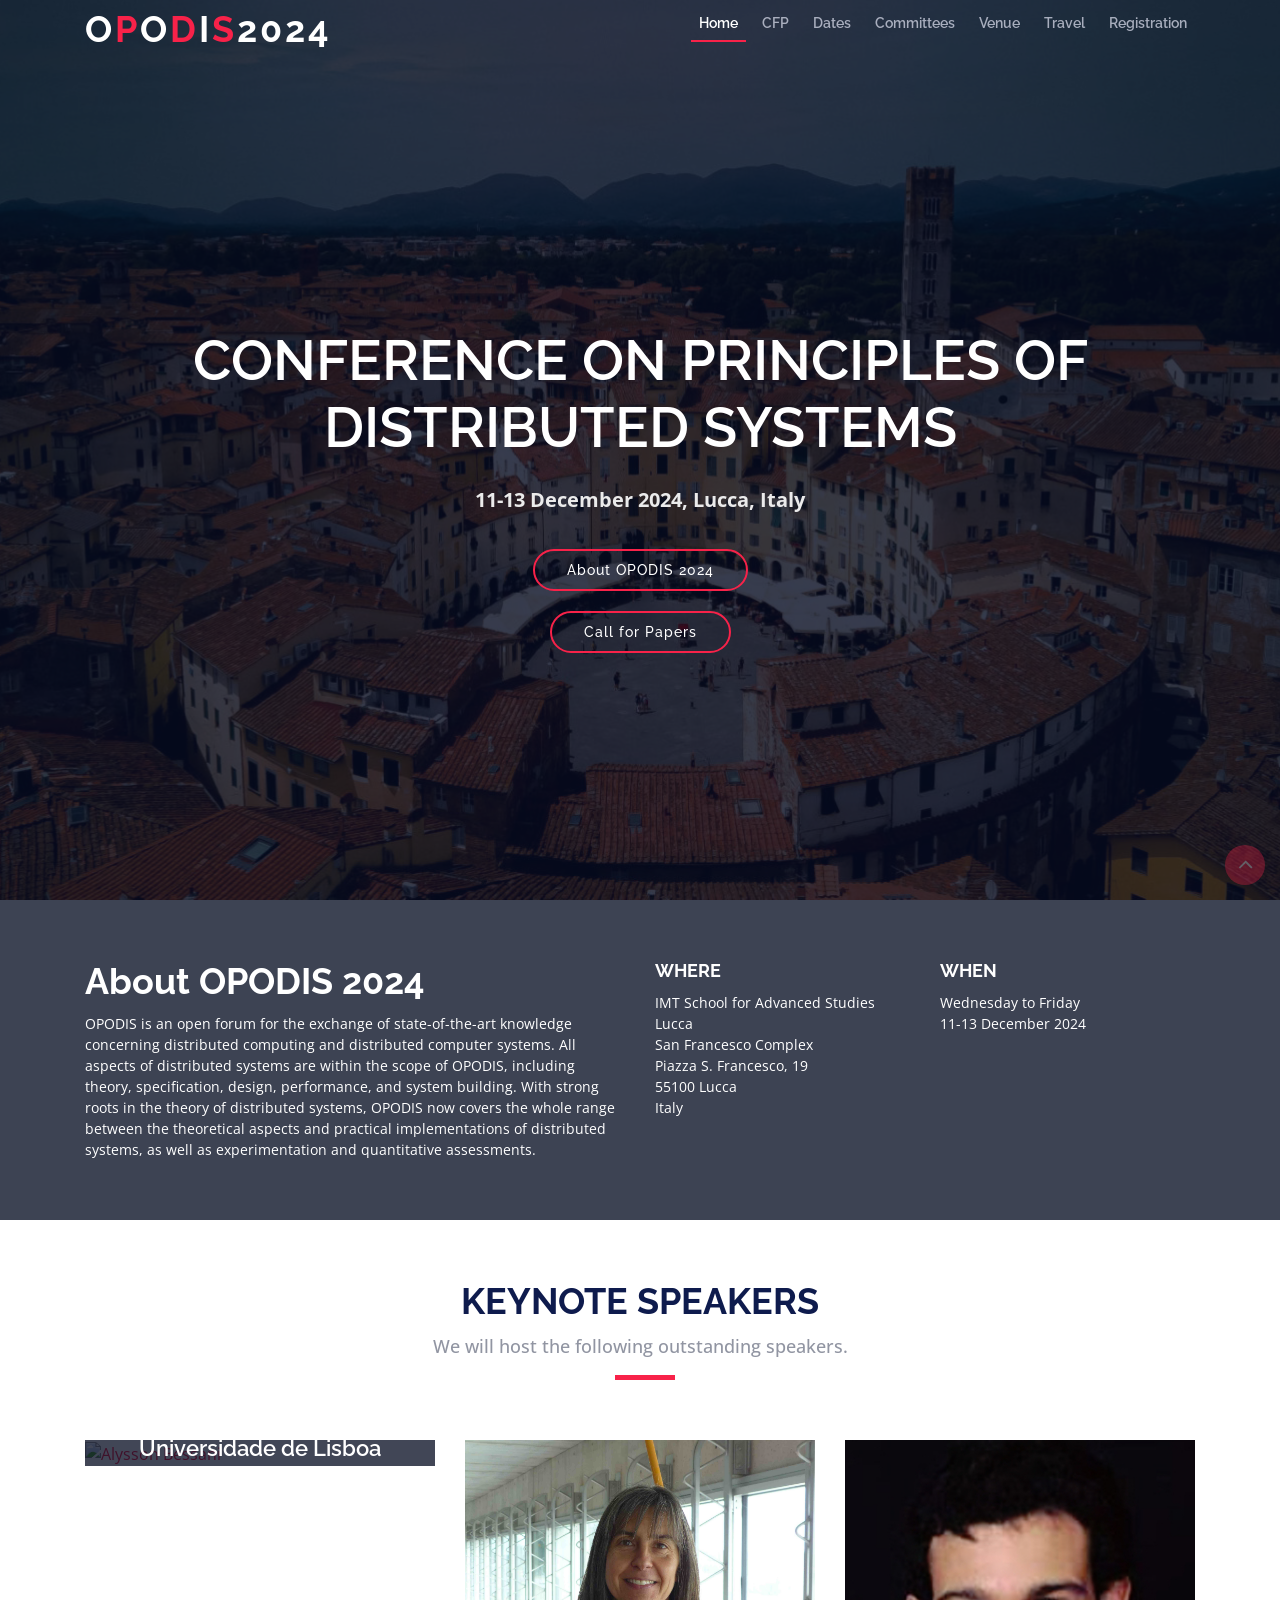
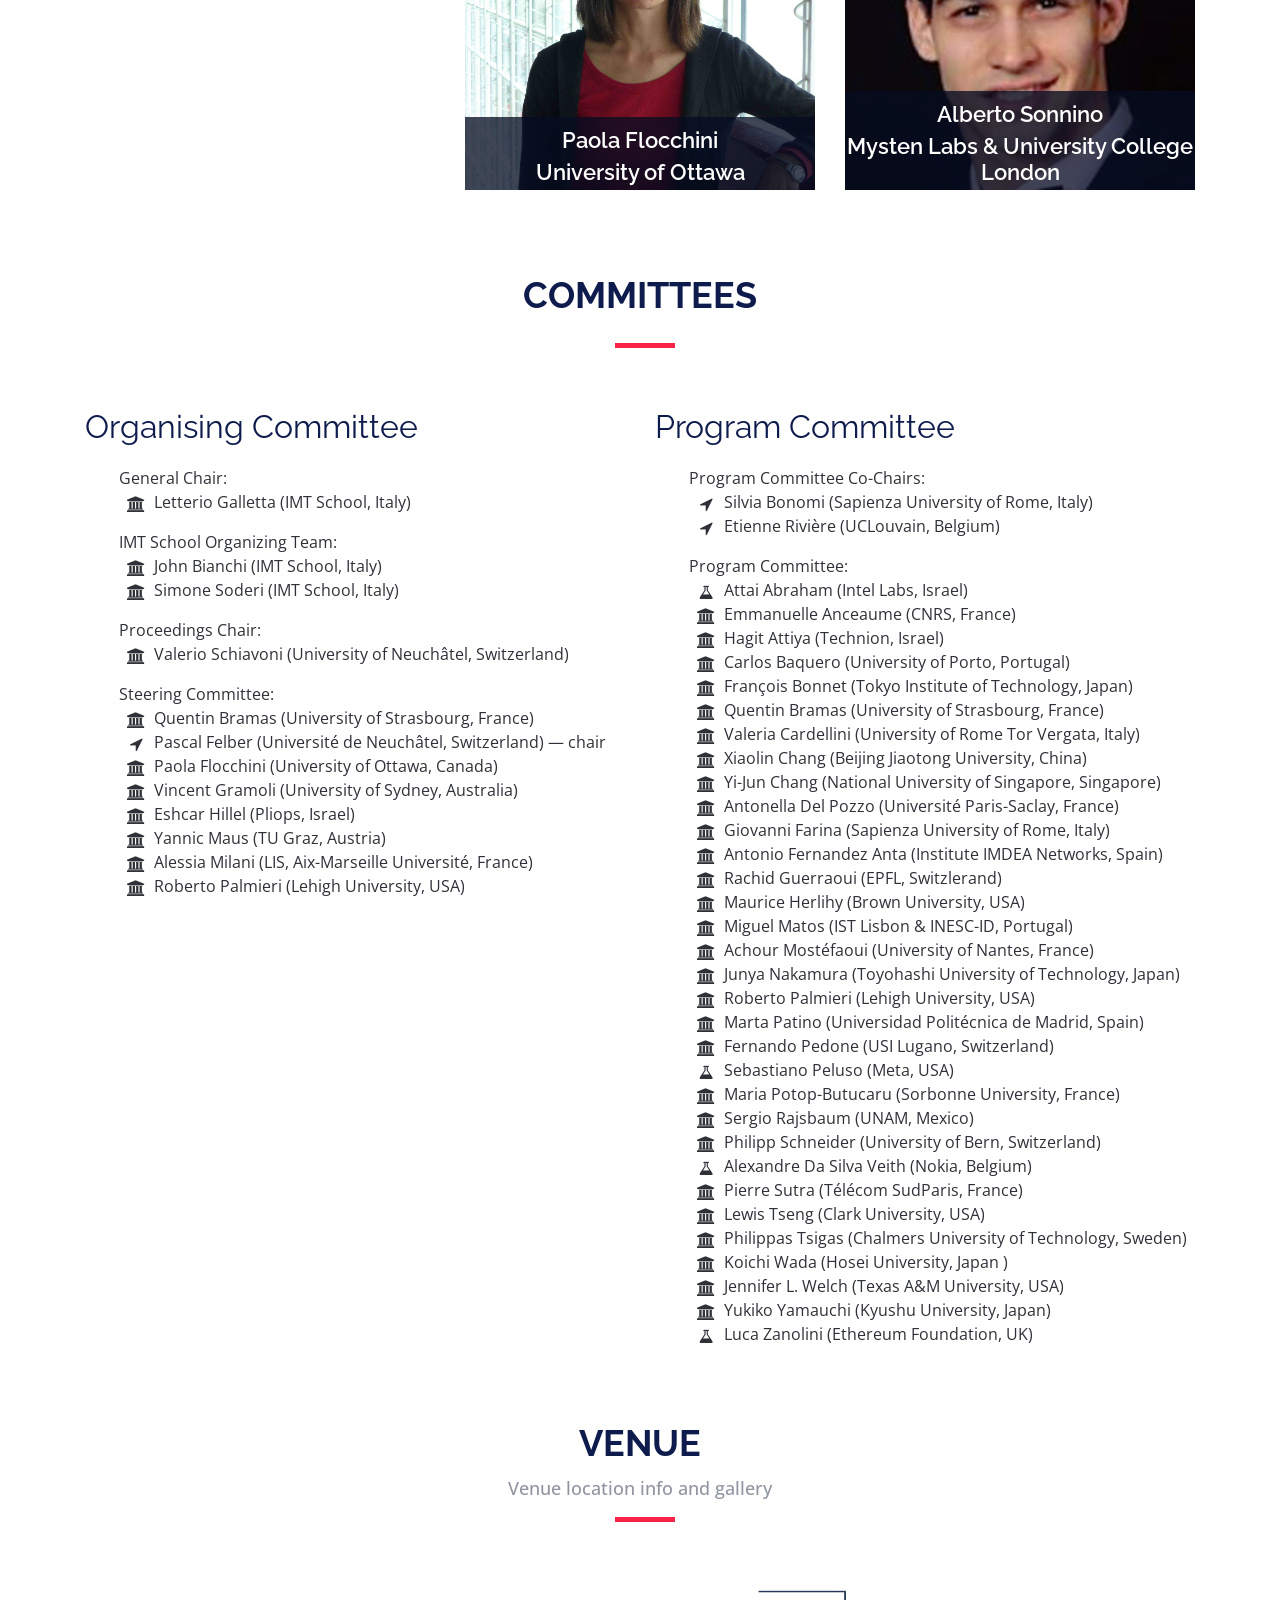
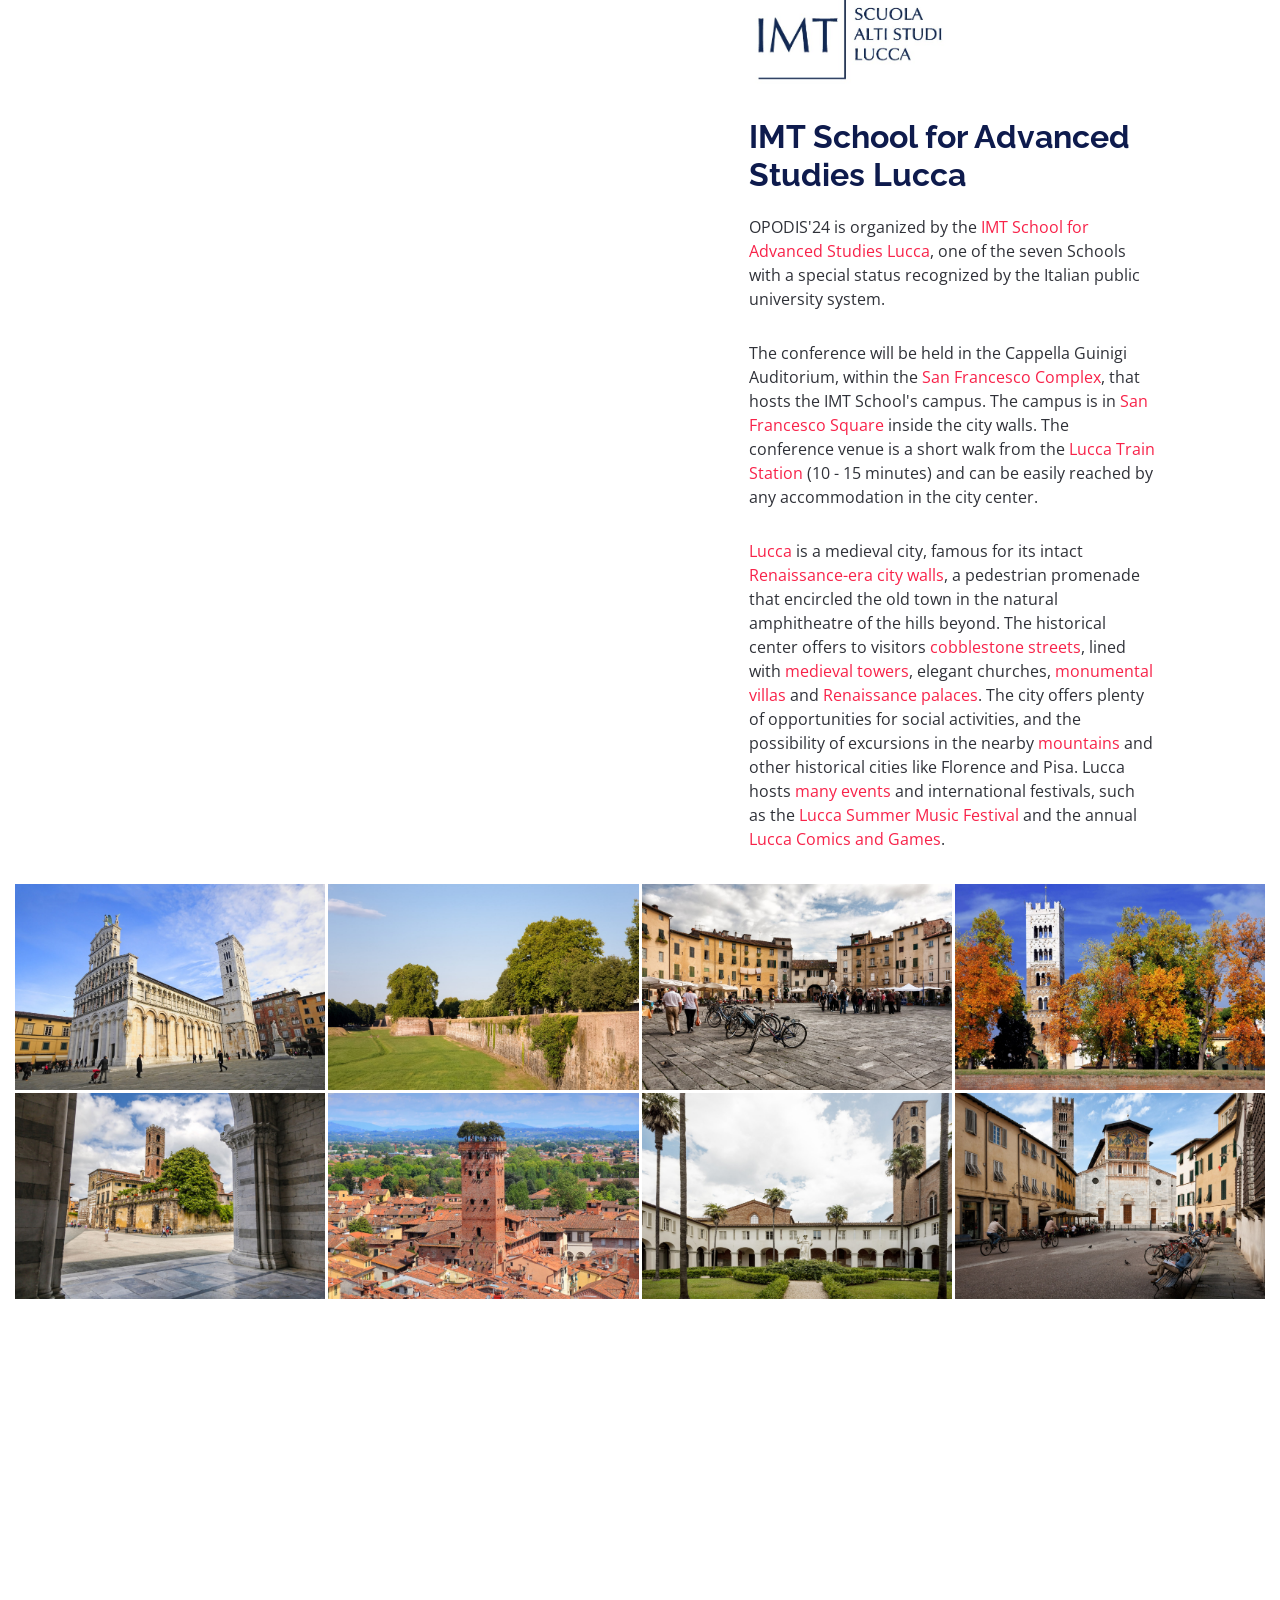
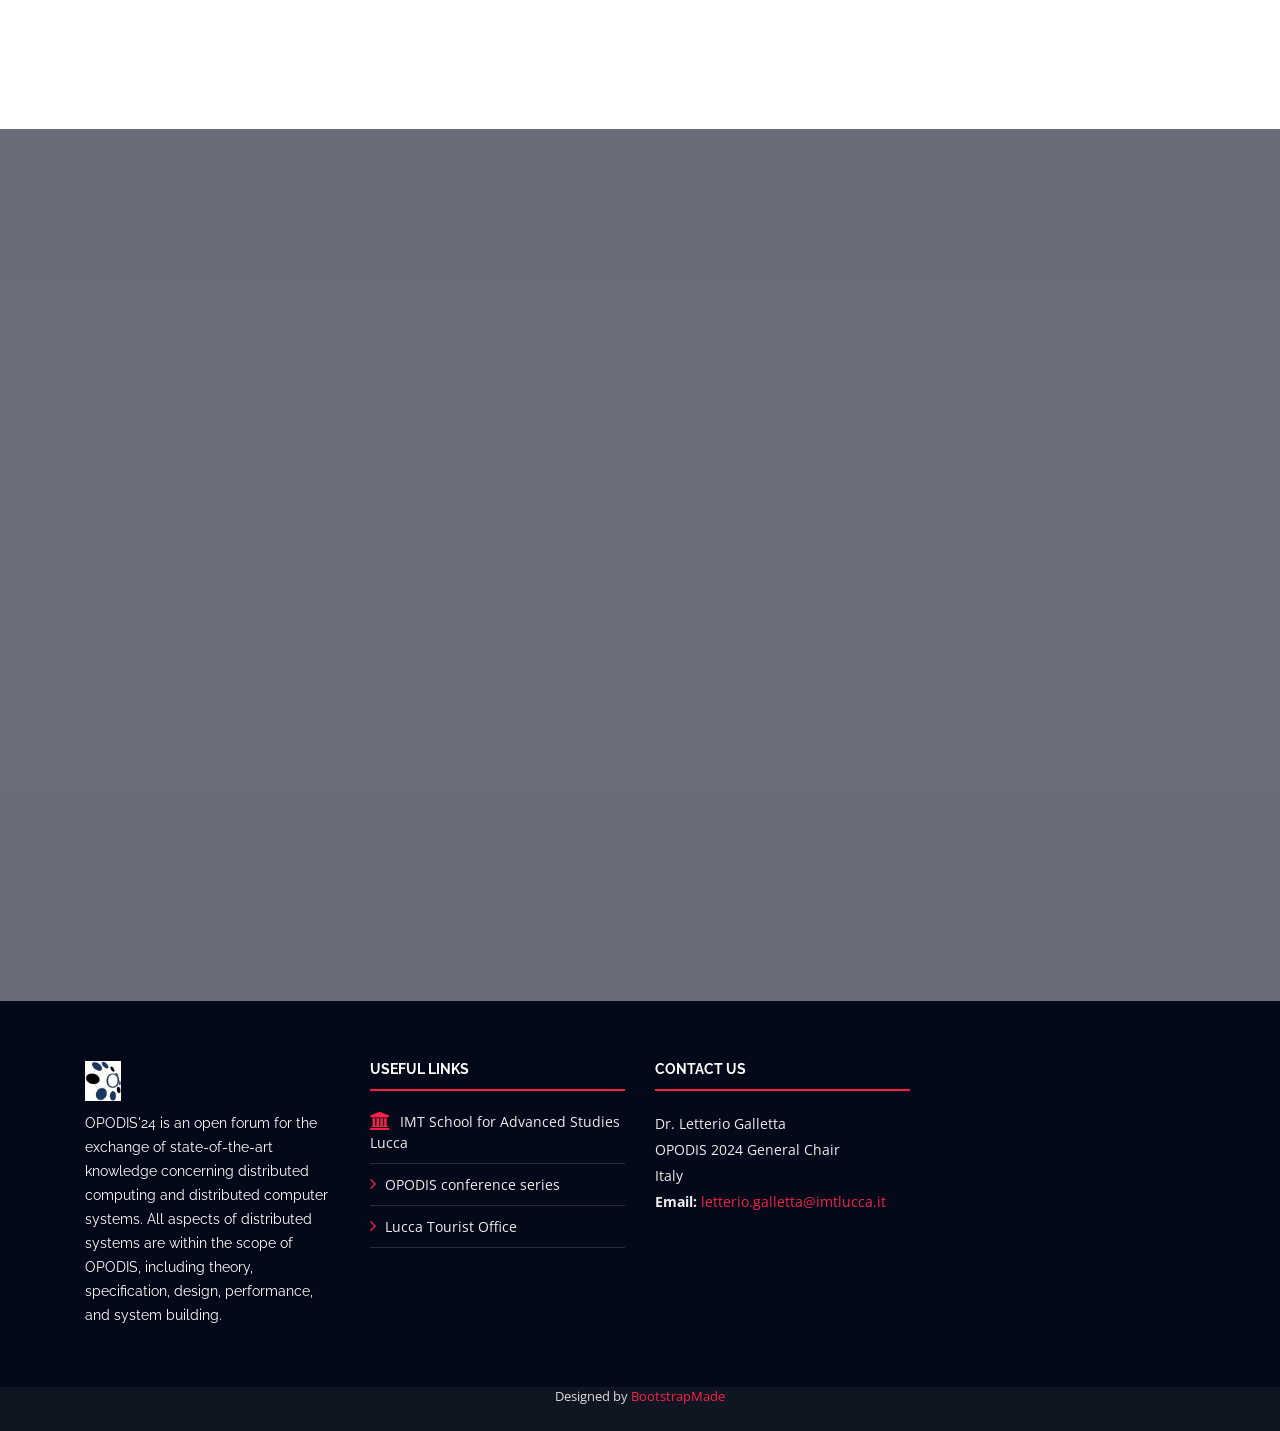
==== index.html @ 359e307c "small fixes" ====
<!DOCTYPE html>
<html lang="en">

<head>
  <meta charset="utf-8">
  <title>OPODIS 24 - The 28th International Conference on Principles of Distributed Systems</title>
  <meta content="width=device-width, initial-scale=1.0" name="viewport">
  <meta content="" name="keywords">
  <meta content="" name="description">

  <!-- Favicons -->
  <link href="img/favicon.png" rel="icon">
  <link href="img/apple-touch-icon.png" rel="apple-touch-icon">

  <!-- Google Fonts -->
  <link href="https://fonts.googleapis.com/css?family=Open+Sans:300,300i,400,400i,700,700i|Raleway:300,400,500,700,800" rel="stylesheet">

  <!-- Bootstrap CSS File -->
  <link href="lib/bootstrap/css/bootstrap.min.css" rel="stylesheet">

  <!-- Libraries CSS Files -->
  <link href="lib/font-awesome/css/font-awesome.min.css" rel="stylesheet">
  <link href="lib/animate/animate.min.css" rel="stylesheet">
  <link href="lib/venobox/venobox.css" rel="stylesheet">
  <link href="lib/owlcarousel/assets/owl.carousel.min.css" rel="stylesheet">

  <!-- Main Stylesheet File -->
  <link href="css/style.css" rel="stylesheet">

  <!-- =======================================================
    Theme Name: TheEvent
    Theme URL: https://bootstrapmade.com/theevent-conference-event-bootstrap-template/
    Author: BootstrapMade.com
    License: https://bootstrapmade.com/license/
  ======================================================= -->
</head>

<body>

  <!--==========================
    Header
  ============================-->
  <header id="header">
    <div class="container">

      <div id="logo" class="pull-left">
        <!-- Uncomment below if you prefer to use a text logo -->
        <h1><a href="#main">O<span>P</span>O<span>D</span>I<span>S</span>2024</a></h1>
        <!--a href="#intro" class="scrollto"><img src="img/logo-opodis.png" alt="" title=""></a-->
      </div>

      <nav id="nav-menu-container">
        <ul class="nav-menu">
          <li class="menu-active"><a href="#intro">Home</a></li>
           <!--li><a href="index.html#about">About</a></li-->
          <!-- <li><a href="#speakers">Keynotes</a></li> -->
          <li><a href="cfp.html">CFP</a></li>
          <li><a href="cfp.html#dates">Dates</a></li>
          <li><a href="#committees">Committees</a></li>
          <!-- <li><a href="accepted-papers.html">Papers</a></li>
          <li><a href="#schedule">Program</a></li> -->
          <li><a href="#venue">Venue</a></li>
          <li><a href="#travel">Travel</a></li>
          <!-- <li><a href="#hotels">Hotels</a></li> -->
          <li><a href="#subscribe">Registration</a></li>
          <!--<li><a href="#supporters">Sponsors</a></li>-->
          <!--li><a href="#contact">Contact</a></li-->
          <!--li class="#registration"><a href="#registration">Registration</a></li-->
        </ul>
      </nav><!-- #nav-menu-container -->
    </div>
  </header><!-- #header -->

  <!--==========================
    Intro Section
  ============================-->
  <section id="intro">
    <div class="intro-container wow fadeIn">
      <h1 class="mb-4 pb-0">Conference on Principles of Distributed Systems</h1>
      <p class="mb-4 pb-0">11-13 December 2024, Lucca, Italy</p>
      <!-- <p><strong>News: </strong>3 keynotes, 25 presentations, one industry presentation.</p> -->
      <a href="#about" class="about-btn scrollto">About OPODIS 2024</a>
      <a href="cfp.html" class="about-btn scrollto">Call for Papers</a>
    </div>
  </section>

  <main id="main">

    <!--==========================
      About Section
    ============================-->
    <section id="about">
      <div class="container">
        <div class="row">
          <div class="col-lg-6">
            <h2>About OPODIS 2024</h2>
            <p>OPODIS is an open forum for the exchange of state-of-the-art knowledge concerning distributed computing and distributed computer systems. All aspects of distributed systems are within the scope of OPODIS, including theory, specification, design, performance, and system building. With strong roots in the theory of distributed systems, OPODIS now covers the whole range between the theoretical aspects and practical implementations of distributed systems, as well as experimentation and quantitative assessments.</p>
          </div>
          <div class="col-lg-3">
            <h3>Where</h3>
            <p>IMT School for Advanced Studies Lucca<br>San Francesco Complex<br>Piazza S. Francesco, 19<br>55100 Lucca<br>Italy</p>
          </div>
          <div class="col-lg-3">
            <h3>When</h3>
            <p>Wednesday to Friday<br>11-13 December 2024</p>
          </div>
        </div>
      </div>
    </section>
<!-- 
    ==========================
      Speakers Section (in to_reuse.html)
    ============================ -->
    <section id="speakers" class="wow fadeInUp" style="visibility: visible; animation-name: fadeInUp;">
      <div class="container">
        <div class="section-header">
          <h2>Keynote Speakers</h2>
          <p>We will host the following outstanding speakers.</p>
        </div>

        <div class="row">
            <div class="col-lg-4 col-md-6">
                <div class="speaker">
                    <a href="bessani.html">
                        <img src="img/speakers/bressani.jpg" alt="Alysson Bessani" class="img-fluid">
                    </a>
                    <div class="details">
                        <h3><a href="bessani.html">Alysson Bessani</a></h3>
                        <h3>Universidade de Lisboa</h3>   
                        <div class="social">
                            <a href="http://www.di.fc.ul.pt/~bessani/"><i class="fa fa-university"></i></a>
                        </div>
                    </div>
                </div>
            </div>
              
            <div class="col-lg-4 col-md-6">
                <div class="speaker">
                    <a href="flocchini.html">
                        <img src="img/speakers/flocchini.jpg" alt="Paola Flocchini" class="img-fluid">
                        </a>
                    <div class="details">
                        <h3><a href="flocchini.html">Paola Flocchini</a></h3>
                        <h3>University of Ottawa</h3>
                        <div class="social">
                            <a href="https://www.site.uottawa.ca/~flocchin/"><i class="fa fa-university"></i></a>
                        </div>
                    </div>
                </div>
            </div>

            <div class="col-lg-4 col-md-6">
                <div class="speaker">
                    <a href="sonnino.html">
                        <img src="img/speakers/sonnino.jpg" alt="Alberto Sonnino" class="img-fluid">
                    </a>
                    <div class="details">
                        <h3><a href="sonnino.html">Alberto Sonnino</a></h3>
                        <h3>Mysten Labs &amp; University College London</h3>
                        <div class="social">
                            <a href="https://sonnino.com/"><i class="fa fa-flask"></i> <i class="fa fa-university"></i></a>
                        </div>
                    </div>
                </div>
            </div>


        </div>
      </div>
    </section>
 
    <!--==========================
      About Section
    ============================-->
    <section id="committees">
      <div class="container">
        <div class="section-header">
          <br>
          <h2>Committees</h2>
        </div>
        <div class="row">
          <div class="col-lg-6">
            <h2>Organising Committee</h2>

            <ul class="fa-ul">
              <li>General Chair:</li>
              <li><ul class="fa-ul"><li><span class="fa-li"><i class="fa fa-university"></i></span>Letterio Galletta (IMT School, Italy)</li></ul></li>
            </ul>
            
            <ul class="fa-ul">
              <li>IMT School Organizing Team:</li>
              <li><ul class="fa-ul"><li><span class="fa-li"><i class="fa fa-university"></i></span>John Bianchi (IMT School, Italy)</li></ul></li>
              <li><ul class="fa-ul"><li><span class="fa-li"><i class="fa fa-university"></i></span>Simone Soderi (IMT School, Italy)</li></ul></li>
              <!-- <li><ul class="fa-ul"><li><span class="fa-li"><i class="fa fa-university"></i></span>Guillaume Rosinosky (Proceedings chair)</li></ul></li>
              <li><ul class="fa-ul"><li><span class="fa-li"><i class="fa fa-university"></i></span>Donatien Schmitz</li></ul></li>
              <li><ul class="fa-ul"><li><span class="fa-li"><i class="fa fa-university"></i></span>Igor Zavalyshyn (Technical co-chair)</li></ul></li> -->
            </ul>
            
            <!-- <ul class="fa-ul">
              <li>Organising Chair:</li>
              <li><ul class="fa-ul"><li><span class="fa-li"><i class="fa fa-university"></i></span>Valerio Schiavoni (University of Neuchâtel, Switzerland)</li></ul></li>
            </ul>
            <ul class="fa-ul">
              <li>Finance Chair:</li>
              <li><ul class="fa-ul"><li><span class="fa-li"><i class="fa fa-university"></i></span>Peter Kropf (University of Neuchâtel, Switzerland)</li></ul></li>
            </ul> -->
            <ul class="fa-ul">
              <li>Proceedings Chair:</li>
              <li><ul class="fa-ul"><li><span class="fa-li"><i class="fa fa-university"></i></span>Valerio Schiavoni (University of Neuchâtel, Switzerland)</li></ul></li>
            </ul>

            <ul class="fa-ul">
              <li>Steering Committee:</li>
              <li><ul class="fa-ul">
                  <li><span class="fa-li"><i class="fa fa-university"></i></span>Quentin Bramas (University of Strasbourg, France)</li>
                                    <li><span class="fa-li"><i class="fa fa-location-arrow"></i></span>Pascal Felber (Université de Neuchâtel, Switzerland) &mdash; chair</li>
                  <li><span class="fa-li"><i class="fa fa-university"></i></span>Paola Flocchini (University of Ottawa, Canada)</li>
                  <li><span class="fa-li"><i class="fa fa-university"></i></span>Vincent Gramoli (University of Sydney, Australia)</li>
                  <li><span class="fa-li"><i class="fa fa-university"></i></span>Eshcar Hillel (Pliops, Israel)</li>
                  <li><span class="fa-li"><i class="fa fa-university"></i></span>Yannic Maus (TU Graz, Austria)</li>
                  <li><span class="fa-li"><i class="fa fa-university"></i></span>Alessia Milani (LIS, Aix-Marseille Université, France)</li>
                  <li><span class="fa-li"><i class="fa fa-university"></i></span>Roberto Palmieri (Lehigh University, USA)</li>
              </ul></li>
            </ul>

          </div>
          <div class="col-lg-6">
            <h2>Program Committee</h2>

            <ul class="fa-ul">
              <li>Program Committee Co-Chairs:</li>
              <li><ul class="fa-ul">
                <li><span class="fa-li"><i class="fa fa-location-arrow"></i></span>Silvia Bonomi (Sapienza University of Rome, Italy)</li>
                <li><span class="fa-li"><i class="fa fa-location-arrow"></i></span>Etienne Rivière (UCLouvain, Belgium)</li>
              </ul></li>
            </ul>

            <ul class="fa-ul">
              <li>Program Committee:</li>
                  <li><ul class="fa-ul">
                  <li><span class="fa-li"><i class="fa fa-flask"></i></span>Attai Abraham	(Intel Labs, Israel)</li>
                  <li><span class="fa-li"><i class="fa fa-university"></i></span>Emmanuelle Anceaume  (CNRS, France)</li>
                  <li><span class="fa-li"><i class="fa fa-university"></i></span>Hagit Attiya (Technion, Israel)</li>
                  <li><span class="fa-li"><i class="fa fa-university"></i></span>Carlos Baquero	(University of Porto, Portugal)</li>
                  <li><span class="fa-li"><i class="fa fa-university"></i></span>François Bonnet	(Tokyo Institute of Technology, Japan)</li>
                  <li><span class="fa-li"><i class="fa fa-university"></i></span>Quentin Bramas (University of Strasbourg, France)</li>
                  <li><span class="fa-li"><i class="fa fa-university"></i></span>Valeria Cardellini	(University of Rome Tor Vergata, Italy)</li>
                  <li><span class="fa-li"><i class="fa fa-university"></i></span>Xiaolin Chang (Beijing Jiaotong University, China)</li>
                  <li><span class="fa-li"><i class="fa fa-university"></i></span>Yi-Jun Chang	(National University of Singapore, Singapore)</li>
                  <li><span class="fa-li"><i class="fa fa-university"></i></span>Antonella Del Pozzo	(Université Paris-Saclay, France)</li>
                  <li><span class="fa-li"><i class="fa fa-university"></i></span>Giovanni Farina	(Sapienza University of Rome, Italy)</li>
                  <li><span class="fa-li"><i class="fa fa-university"></i></span>Antonio Fernandez Anta	(Institute IMDEA Networks, Spain)</li>
                  <li><span class="fa-li"><i class="fa fa-university"></i></span>Rachid Guerraoui	(EPFL, Switzlerand)</li>
                  <li><span class="fa-li"><i class="fa fa-university"></i></span>Maurice Herlihy	(Brown University,	USA)</li>
                  <li><span class="fa-li"><i class="fa fa-university"></i></span>Miguel Matos (IST Lisbon & INESC-ID, Portugal)</li>
                  <li><span class="fa-li"><i class="fa fa-university"></i></span>Achour Mostéfaoui	(University of Nantes,	France)</li>
                  <li><span class="fa-li"><i class="fa fa-university"></i></span>Junya Nakamura	(Toyohashi University of Technology, Japan)</li>
                  <li><span class="fa-li"><i class="fa fa-university"></i></span>Roberto Palmieri (Lehigh University, USA)</li>
                  <li><span class="fa-li"><i class="fa fa-university"></i></span>Marta Patino (Universidad Politécnica de Madrid, Spain)</li>
                  <li><span class="fa-li"><i class="fa fa-university"></i></span>Fernando Pedone (USI Lugano, Switzerland)</li>
                  <li><span class="fa-li"><i class="fa fa-flask"></i></span>Sebastiano Peluso (Meta, USA)</li>
                  <li><span class="fa-li"><i class="fa fa-university"></i></span>Maria Potop-Butucaru (Sorbonne University, France)</li>  
                  <li><span class="fa-li"><i class="fa fa-university"></i></span>Sergio Rajsbaum (UNAM, Mexico)</li>
                  <li><span class="fa-li"><i class="fa fa-university"></i></span>Philipp Schneider (University of Bern, Switzerland)</li>
                  <li><span class="fa-li"><i class="fa fa-flask"></i></span>Alexandre Da Silva Veith	(Nokia,	Belgium)</li>
                  <li><span class="fa-li"><i class="fa fa-university"></i></span>Pierre Sutra (Télécom SudParis, France)</li>
                  <li><span class="fa-li"><i class="fa fa-university"></i></span>Lewis Tseng (Clark University, USA)</li>
                  <li><span class="fa-li"><i class="fa fa-university"></i></span>Philippas Tsigas	(Chalmers University of Technology,	Sweden)</li>
                  <li><span class="fa-li"><i class="fa fa-university"></i></span>Koichi Wada	(Hosei University, Japan )</li>
                  <li><span class="fa-li"><i class="fa fa-university"></i></span>Jennifer L. Welch (Texas A&M University, USA)</li>
                  <li><span class="fa-li"><i class="fa fa-university"></i></span>Yukiko Yamauchi	(Kyushu University, Japan)</li>
                  <li><span class="fa-li"><i class="fa fa-flask"></i></span>Luca Zanolini (Ethereum Foundation, UK)</li>
                    
                  <!--
                  <li><span class="fa-li"><i class="fa fa-flask"></i></span>Liran Funaro (IBM, Israel)</li>
                  <li><span class="fa-li"><i class="fa fa-flask"></i></span>Guy Gueta (VMware, Israel)</li>
                  
                  <li><span class="fa-li"><i class="fa fa-flask"></i></span>Alex Kogan (Oracle, USA)</li>
                  
                  <li><span class="fa-li"><i class="fa fa-university"></i></span>Dennis Olivetti (Gran Sasso Science Institute, Italy)</li>
                  
                  
                  <li><span class="fa-li"><i class="fa fa-university"></i></span>Paolo Romano (INESC/IST, Portugal)</li>
                  <li><span class="fa-li"><i class="fa fa-university"></i></span>Rana Shahout (Technion, Israel)</li>
                  <li><span class="fa-li"><i class="fa fa-flask"></i></span>Alexander Spiegelman (Aptos, USA)</li>
                  <li><span class="fa-li"><i class="fa fa-flask"></i></span>Ram Sriharsha (Pinecone, USA)</li>
                  
                  <li><span class="fa-li"><i class="fa fa-university"></i></span>Sébastien Tixeuil (Sorbonne University & Institut Universitaire de France, France)</li>    
                  <li><span class="fa-li"><i class="fa fa-university"></i></span>Haibin Zhang (Beijing Institute of Technology, China)</li>
                --></ul></li>
            </ul>
          </div>

        </div>
      </div>
    </section>

    <!--==========================
      Schedule Section (in to_reuse)
    ============================

      <section id="schedule" class="section-with-bg">
        <div class="container wow fadeInUp">
          <div class="section-header">
            <h2>Program</h2>
            <p>Please note that the program can be subject to minor modifications.</p> 
            <p>All paper presentations are scheduled for 18 minutes, plus Q&A and setup.</p>
          </div>

          

          </div>
        </div>
      </section>
-->
    <!--==========================
      Venue Section
    ============================-->
    <section id="venue" class="wow fadeInUp">
      <div class="container-fluid">
        <div class="section-header">
          <h2>Venue</h2>
          <p>Venue location info and gallery</p>
        </div>

        <div class="row no-gutters">
          <div class="col-lg-6 venue-map">
            <iframe src="https://www.google.com/maps/embed?pb=!1m18!1m12!1m3!1d435.50341267636287!2d10.510834104187746!3d43.84560600466628!2m3!1f0!2f0!3f0!3m2!1i1024!2i768!4f13.1!3m3!1m2!1s0x12d583f3bc6296a9%3A0xb71ebfda81dfa863!2sPiazza%20S.Francesco%2C%2019%2C%2055100%20Lucca%20LU!5e0!3m2!1sen!2sit!4v1707730926651!5m2!1sen!2sit" width="600" height="450" style="border:0;" allowfullscreen="" loading="lazy" referrerpolicy="no-referrer-when-downgrade"></iframe>
          </div>

          <div class="col-lg-6" >
            <div class="row justify-content-center">
              <div class="col-11 col-lg-8">
                <p><img src="img/imt-logo.jpg" style="width: 50%;"></p>
                <h2><b>IMT School for Advanced Studies Lucca</b></h2>
                <p>OPODIS'24 is organized by the <a href="https://www.imtlucca.it/en">IMT School for Advanced Studies Lucca</a>, one of the seven Schools with a special status recognized by the Italian public university system.
                  </p>
                  <p>The conference will be held in the Cappella Guinigi Auditorium, within the <a href="https://www.imtlucca.it/en/campus-and-services/overview">San Francesco Complex</a>, that hosts the IMT School's campus.
                  The campus is in <a href="https://en.wikipedia.org/wiki/San_Francesco,_Lucca">San Francesco Square</a> inside the city walls.
                  The conference venue is a short walk from the <a href="https://maps.app.goo.gl/4UCVViwumtnZD8Ln8">Lucca Train Station</a> (10 - 15 minutes) and can be easily reached by any accommodation in the city center.</p>
                  <p><a href="https://www.turismo.lucca.it/en/where-go/lucca/city">Lucca</a> is a medieval city, famous for its intact <a href="https://www.turismo.lucca.it/en/where-to-go-city-walls">Renaissance-era city walls</a>, a pedestrian promenade that encircled the old town in the natural amphitheatre of the hills beyond.
                  The historical center offers to visitors <a href="https://www.turismo.lucca.it/en/walk-in-town">cobblestone streets</a>, lined with <a href="https://www.turismo.lucca.it/en/medioeval-lucca">medieval towers</a>, elegant churches, <a href="https://www.turismo.lucca.it/en/le-ville-monumentali">monumental villas</a> and <a href="https://www.turismo.lucca.it/en/renaissance-lucca">Renaissance palaces</a>.  
                  The city offers plenty of opportunities for social activities, and the possibility of excursions in the nearby <a href="https://www.turismo.lucca.it/en/hermits-mountain">mountains</a> and other historical cities like Florence and Pisa.
                  Lucca hosts <a href="https://eventi.turismo.lucca.it/en/">many events</a> and international festivals, such as the <a href="https://www.luccasummerfestival.it/">Lucca Summer Music Festival</a> and the annual <a href="https://www.luccacomicsandgames.com/">Lucca Comics and Games</a>.</p>
              </div>
            </div>
          </div>
        </div>
      </div>

      <div class="container-fluid venue-gallery-container">
        <div class="row no-gutters">
          <div class="col-lg-3 col-md-4">
            <div class="venue-gallery">
              <a href="img/venue-gallery/1.jpg" class="venobox" data-gall="venue-gallery">
                <img src="img/venue-gallery/1.jpg" alt="" class="img-fluid">
              </a>
            </div>
          </div>
          <div class="col-lg-3 col-md-4">
            <div class="venue-gallery">
              <a href="img/venue-gallery/2.jpg" class="venobox" data-gall="venue-gallery">
                <img src="img/venue-gallery/2.jpg" alt="" class="img-fluid">
              </a>
            </div>
          </div>
          <div class="col-lg-3 col-md-4">
            <div class="venue-gallery">
              <a href="img/venue-gallery/3.jpg" class="venobox" data-gall="venue-gallery">
                <img src="img/venue-gallery/3.jpg" alt="" class="img-fluid">
              </a>
            </div>
          </div>
          <div class="col-lg-3 col-md-4">
            <div class="venue-gallery">
              <a href="img/venue-gallery/4.jpg" class="venobox" data-gall="venue-gallery">
                <img src="img/venue-gallery/4.jpg" alt="" class="img-fluid">
              </a>
            </div>
          </div>
          <div class="col-lg-3 col-md-4">
            <div class="venue-gallery">
              <a href="img/venue-gallery/5.jpg" class="venobox" data-gall="venue-gallery">
                <img src="img/venue-gallery/5.jpg" alt="" class="img-fluid">
              </a>
            </div>
          </div>
          <div class="col-lg-3 col-md-4">
            <div class="venue-gallery">
              <a href="img/venue-gallery/6.jpg" class="venobox" data-gall="venue-gallery">
                <img src="img/venue-gallery/6.jpg" alt="" class="img-fluid">
              </a>
            </div>
          </div>
          <div class="col-lg-3 col-md-4">
            <div class="venue-gallery">
              <a href="img/venue-gallery/7.jpg" class="venobox" data-gall="venue-gallery">
                <img src="img/venue-gallery/7.jpg" alt="" class="img-fluid">
              </a>
            </div>
          </div>
          <div class="col-lg-3 col-md-4">
            <div class="venue-gallery">
              <a href="img/venue-gallery/8.jpg" class="venobox" data-gall="venue-gallery">
                <img src="img/venue-gallery/8.jpg" alt="" class="img-fluid">
              </a>
            </div>
          </div>
        </div>
        
      </div>
    </section>

    <!--==========================
      Travel Section
    ============================-->
    <section id="travel" class="wow fadeInUp">

      <div class="container">

        <div class="section-header">
          <h2>Travel</h2>
          <p>Travel and accommodation information for conference attendees.</p>
        </div>

        <div class="row">
        <div class="col-lg-6">
          <h3><i class="fa fa-angle-right"></i>How to reach IMT School</h3>
          <p>
            Lucca can be easily reached via flight and via trains.
            The conference venue is located in San Francesco square inside the ancient city walls. 
            You can reach the conference venue following <a href="https://www.imtlucca.it/en/campus-and-services/how-to-reach-us">these directions</a>.
          </p>
        </div>
        <!-- end block by train -->

        <!--
        <div >
          <h3><i class="fa fa-plane"></i> By plane</h3>
          <p>Lucca can be reached from the following airports:</p>
          <p><b>From Pisa</b></p>
          <p>The nearest airport to Lucca is the <a href="https://www.pisa-airport.com/en/">Galileo Galilei Internation Airport of Pisa.</a><br>
          
          </p>
        </div>
         end block by plane -->
        
        
        <div class="col-lg-6">
          <h3><i class="fa fa-angle-right"></i> Accommodations in Lucca</h3>
          <p>Lucca is a small town, you can easily reach the San Francesco Complex from any accommodation inside the city walls.
            There are plenty of hotels and B&Bs as well as of restaurants.
            You can book an accommodation using <a href="https://www.booking.com">Booking.com</a> or <a href="https://www.airbnb.com">AirBnB</a>.  
            A list of Hotels and B&Bs nearby the conference venue is <a href="https://www.imtlucca.it/en/campus-and-services/services/special-deals#hotel-bb">here</a>.</p>
        </div>
      </div>
      </div>
        <!-- end block by plane -->
        
        
        <!-- <div>
          <h3><i class="fa fa-car"></i> By car</h3>
          <p>It is possible to come by car, taking into account the following two points:</p>
          <ul>
            <li>If you wish to use the Swiss motorways, you have to purchase a <a href="https://www.ezv.admin.ch/ezv/en/home/information-individuals/documents-for-travellers-and-road-taxes/motorway-charge-sticker--vignette-.html">sticker</a> that costs worth 40 CHF and is sold at service stations and at the border crossing.</li>
            <li>It is not easy to park a car in the city center and car parks are expensive. It is recommended that you contact your hotel or the <a href="http://www.neuchateltourisme.ch/en/home.html">tourist office</a> to ask where to park for free or at a reasonable cost.</li>
          </ul>
        </div>
      </div> -->
    </section>

      <!--==========================
        Hotels Section (in to save)
      ============================-->

    <!--==========================
      Gallery Section
    ============================-->
    <!--section id="gallery" class="wow fadeInUp">

      <div class="container">
        <div class="section-header">
          <h2>Gallery</h2>
          <p>Check our gallery from the recent events</p>
        </div>
      </div>

      <div class="owl-carousel gallery-carousel">
        <a href="img/gallery/1.jpg" class="venobox" data-gall="gallery-carousel"><img src="img/gallery/1.jpg" alt=""></a>
        <a href="img/gallery/2.jpg" class="venobox" data-gall="gallery-carousel"><img src="img/gallery/2.jpg" alt=""></a>
        <a href="img/gallery/3.jpg" class="venobox" data-gall="gallery-carousel"><img src="img/gallery/3.jpg" alt=""></a>
        <a href="img/gallery/4.jpg" class="venobox" data-gall="gallery-carousel"><img src="img/gallery/4.jpg" alt=""></a>
        <a href="img/gallery/5.jpg" class="venobox" data-gall="gallery-carousel"><img src="img/gallery/5.jpg" alt=""></a>
        <a href="img/gallery/6.jpg" class="venobox" data-gall="gallery-carousel"><img src="img/gallery/6.jpg" alt=""></a>
        <a href="img/gallery/7.jpg" class="venobox" data-gall="gallery-carousel"><img src="img/gallery/7.jpg" alt=""></a>
        <a href="img/gallery/8.jpg" class="venobox" data-gall="gallery-carousel"><img src="img/gallery/8.jpg" alt=""></a>
      </div>

    </section--> <!-- end Gallery section -->

    <!--==========================
      Registration Section (in to_reuse)
    ============================-->
    <section id="subscribe">
      <div class="container wow fadeInUp" style="visibility: visible; animation-name: fadeInUp;">
        <div class="section-header">
          <h2>Registration</h2>
          <p>Registration is now open. The registration platform is available <a href="https://opodis2024.myquadra.it/">here</a>.</p>
          <!-- <div class="row">
            <div class="col">
                <div class="card mb-5 mb-lg-0">
                    <ol>
                    <li>Complete OPODIS'23 registration form (Google form; closed)</li>
                    <li>Open payment link (Stripe) provided on Google form (2nd page)</li>
                    <li>Pay via stripe link</li>
                    <li>Submit google form</li>
                    <li>Contact us for any other requests: ...</li>
                    <li>Proceed to <a href="/mac23/MAC-registration.html">register to MAC'23</a> (if applicable)</li>
                    </ol>
                    <small><em>for MAC-only registrations skip the above steps and read instructions on the <a href="/mac23/MAC-registration.html">MAC registration page</a></em></small>
                </div>
            </div>
          </div> -->
          <!-- <p>Registrations are now closed (see <a href="terms.html">registration terms</a>).</p> -->
        </div>

        <div class="row">
          <!-- student -->
          <div class="col">
            <div class="card mb-5 mb-lg-0">
              <div class="card-body">
                <h5 class="card-title text-muted text-uppercase text-center">Student*</h5>
                <h6 class="card-price text-center">Until 15 Nov 2024: <strong>€300</strong></h6>
                <h6 class="card-price text-center">From  15 Nov 2024 to 5 Dec 2024: <strong>€400</strong></h6>
                <h6 class="card-price text-center"><it><small>(dates are in Central European Time)</small></it></h6>
                <hr>
                <ul class="fa-ul" style="font-size: small;">
                  <li><span class="fa-li"><i class="fa fa-users"></i></span>Conference attendance</li>
                  <li><span class="fa-li"><i class="fa fa-shopping-bag"></i></span>Conference Kit</li>
                  <li><span class="fa-li"><i class="fa fa-file"></i></span>Proceedings (electr.)</li>
                  <li><span class="fa-li"><i class="fa fa-coffee"></i></span>Lunches and coffee breaks (11-13 Dec)</li>
                  <li><span class="fa-li"><i class="fa fa-glass"></i></span>Welcome reception (11 Dec)</li>
                  <li><span class="fa-li"><i class="fa fa-ticket"></i></span>Social event and banquet (12 Dec)</li>
                </ul>
                <hr>
                <h6 class="card-price text-left"><it><small>(*) Proof of enrollment required</small></it></h6>
              </div>
            </div>
          </div>
          <!-- full -->
          <div class="col">
            <div class="card mb-5 mb-lg-0">
              <div class="card-body">
                <h5 class="card-title text-muted text-uppercase text-center">Regular</h5>
                <h6 class="card-price text-center">Until 15 Nov 2024: <strong>€500</strong></h6>
                <h6 class="card-price text-center">From  15 Nov 2024 to 5 Dec 2024: <strong>€600</strong></h6>
                <h6 class="card-price text-center"><it><small>(dates in Central European Time)</small></it></h6>
                <hr>
                <ul class="fa-ul" style="font-size: small;">
                  <li><span class="fa-li"><i class="fa fa-users"></i></span>Conference attendance</li>
                  <li><span class="fa-li"><i class="fa fa-shopping-bag"></i></span>Conference Kit</li>
                  <li><span class="fa-li"><i class="fa fa-file"></i></span>Proceedings (electr.)</li>
                  <li><span class="fa-li"><i class="fa fa-coffee"></i></span>Lunches and coffee breaks (11-13 Dec)</li>
                  <li><span class="fa-li"><i class="fa fa-glass"></i></span>Welcome reception (11 Dec)</li>
                  <li><span class="fa-li"><i class="fa fa-ticket"></i></span>Social event and banquet (12 Dec)</li>
                </ul>
              </div>
            </div>
          </div>
            <!-- author -->
            <div class="col">
                <div class="card mb-5 mb-lg-0">
                    <div class="card-body">
                    <h5 class="card-title text-muted text-uppercase text-center">Author</h5>
                    <h6 class="card-price text-center">Until 15 Nov 2024: <strong>€500</strong></h6>
                    <h6 class="card-price text-center">From  15 Nov 2023: <strong>N/A</strong></h6>
                    <h6 class="card-price text-center"><it><small>(dates in Central European Time)</small></it></h6>
                    <hr>
                    <ul class="fa-ul" style="font-size: small;">
                      <li><span class="fa-li"><i class="fa fa-users"></i></span>Conference attendance</li>
                      <li><span class="fa-li"><i class="fa fa-shopping-bag"></i></span>Conference Kit</li>
                      <li><span class="fa-li"><i class="fa fa-file"></i></span>Proceedings (electr.)</li>
                      <li><span class="fa-li"><i class="fa fa-coffee"></i></span>Lunches and coffee breaks (11-13 Dec)</li>
                      <li><span class="fa-li"><i class="fa fa-glass"></i></span>Welcome reception (11 Dec)</li>
                      <li><span class="fa-li"><i class="fa fa-ticket"></i></span>Social event an banquet (12 Dec)</li>
                    </ul>
                    </div>
                </div>
            </div>
          <!-- online -->
          <!--
          <div class="col-lg-3">
            <div class="card mb-5 mb-lg-0">
              <div class="card-body">
                <h5 class="card-title text-muted text-uppercase text-center">Online</h5>
                <h6 class="card-price text-center">(until 9/12/2022)</h6>
                <h6 class="card-price text-center">Free</h6>
                <hr>
                <ul class="fa-ul">
                  <li><span class="fa-li"><i class="fa fa-users"></i></span>Access to Zoom stream</li>
                  <li></li>
                  <li>Registration to receive the Zoom link should be sent by email (<a href="mailto:opodis-2022@uclouvain.be?subject=OPODIS%20Zoom%20Access&body=Include%20your%20name%20and%20institution%20in%20the%20body%20of%20the%20email.%20If%20you%20are%20an%20author%20include%20a%20copy%20of%20your%20complete%20full%20registration.">opodis-2022@uclouvain.be</a>)</li>
                </ul>
                <hr>
              </div>
            </div>
          </div>
          -->
        </div>
        <div class="section-header firstRedLine"></div>
        <div class="section-header">
          <p style="text-align: left;">Attendees requiring an invitation letter may request one <strong>after</strong> completing their registration by conctacting the <a href="mailto:eventi@imtlucca.it">organizers.</a></p>
          <p style="text-align: left">To keep registration fees affordable, refunds will not be provided in the case of cancellation. However, participants may transfer their registration to another individual at no additional cost.</p>  
        </div>
      </div>
      
    </section>


    <!--==========================
    Sponsors Section (in to reuse)
    ============================-->
      <!--==========================
      Sponsors Section
      ============================-->
      <!--
      <section id="supporters" class="section-with-bg wow fadeInUp">

        <div class="container">
          <div class="section-header">
            <h2>Sponsors</h2>
            <p>We are grateful to our sponsors for their support to OPODIS'24.</p>
          </div>

          <div class="row no-gutters supporters-wrap clearfix">
            <div class="col-lg-3 col-md-4 col-xs-6">
              <div class="supporter-logo">
                <a href="https://iohk.io">
                <img src="img/supporters/iohk-logo.png" class="img-fluid" alt="IO">
                </a>
              </div>
            </div>

            <div class="col-lg-3 col-md-4 col-xs-6">
              <div class="supporter-logo">
                <a href="https://walchain.be"><img src="img/supporters/DW-Walchain.png" class="img-fluid" alt="Digital Wallonia/Walchain"></a>
              </div>
            </div>

            <div class="col-lg-3 col-md-4 col-xs-6">
              <div class="supporter-logo">
                <a href="https://www.frs-fnrs.be/en/"><img src="img/supporters/fnrs-logo.png" class="img-fluid" alt="FNRS"></a>
              </div>
            </div>
            
            <div class="col-lg-3 col-md-4 col-xs-6">
              <div class="supporter-logo">
                <a href="https://uclouvain.be/en/index.html"><img src="img/supporters/uclouvain-logo.png" class="img-fluid" alt="UCLouvain">
              </div>
            </div>

            
            <div class="col-lg-3 col-md-4 col-xs-6">
              <div class="supporter-logo">
                <img src="img/supporters/3.png" class="img-fluid" alt="">
              </div>
            </div>

            <div class="col-lg-3 col-md-4 col-xs-6">
              <div class="supporter-logo">
                <img src="img/supporters/4.png" class="img-fluid" alt="">
              </div>
            </div>
            -->
          </div>
        </div>
      </section>

  </main>


  <!--==========================
    Footer
  ============================-->
  <footer id="footer">
    <div class="footer-top">
      <div class="container">
        <div class="row">

          <div class="col-lg-3 col-md-6 footer-info">
            <img src="img/logo-opodis.png" alt="OPODIS'24">
            <p>OPODIS'24 is an open forum for the exchange of state-of-the-art knowledge concerning distributed computing and distributed computer systems. All aspects of distributed systems are within the scope of OPODIS, including theory, specification, design, performance, and system building.</p>
          </div>

          <!--div class="col-lg-3 col-md-6 footer-links">
            <h4>Useful Links</h4>
            <ul>
              <li><i class="fa fa-angle-right"></i> <a href="#">Home</a></li>
              <li><i class="fa fa-angle-right"></i> <a href="#">About us</a></li>
              <li><i class="fa fa-angle-right"></i> <a href="#">Services</a></li>
              <li><i class="fa fa-angle-right"></i> <a href="#">Terms of service</a></li>
              <li><i class="fa fa-angle-right"></i> <a href="#">Privacy policy</a></li>
            </ul>
          </div-->

          <div class="col-lg-3 col-md-6 footer-links">
            <h4>Useful Links</h4>
            <ul>
              <li><i class="fa fa-university"></i> <a href="https://www.imtlucca.it/en">IMT School for Advanced Studies Lucca</a></li>
              <li><i class="fa fa-angle-right"></i> <a href="https://www.opodis.net">OPODIS conference series</a></li>
              <li><i class="fa fa-angle-right"></i> <a href="https://www.turismo.lucca.it/en">Lucca Tourist Office</a></li>
              <!--li><i class="fa fa-angle-right"></i> <a href="#">Terms of service</a></li-->
              <!--li><i class="fa fa-angle-right"></i> <a href="#">Privacy policy</a></li-->
            </ul>
          </div>

          <div class="col-lg-3 col-md-6 footer-contact">
            <h4>Contact Us</h4>
            <p>
              Dr. Letterio Galletta<br>
              OPODIS 2024 General Chair<br>
              Italy<br>
              <strong>Email:</strong> <a href="mailto:letterio.galletta@imtlucca.it">letterio.galletta@imtlucca.it</a><br>
            </p>
            <!--
            <div class="social-links">
              <a href="#" class="twitter"><i class="fa fa-twitter"></i></a>
              <a href="#" class="facebook"><i class="fa fa-facebook"></i></a>
              <a href="#" class="instagram"><i class="fa fa-instagram"></i></a>
              <a href="#" class="google-plus"><i class="fa fa-google-plus"></i></a>
              <a href="#" class="linkedin"><i class="fa fa-linkedin"></i></a>
            </div>
            -->
          </div>

        </div>
      </div>
    </div>

    <div class="container">
      <!--div class="copyright">
        &copy; Copyright <strong>TheEvent</strong>. All Rights Reserved
      </div-->
      <div class="credits">
        <!--
          All the links in the footer should remain intact.
          You can delete the links only if you purchased the pro version.
          Licensing information: https://bootstrapmade.com/license/
          Purchase the pro version with working PHP/AJAX contact form: https://bootstrapmade.com/buy/?theme=TheEvent
        -->
        Designed by <a href="https://bootstrapmade.com/">BootstrapMade</a>
      </div>
    </div>
  </footer><!-- #footer -->

  <a href="#" class="back-to-top"><i class="fa fa-angle-up"></i></a>

  <!-- JavaScript Libraries -->
  <script src="lib/jquery/jquery.min.js"></script>
  <script src="lib/jquery/jquery-migrate.min.js"></script>
  <script src="lib/bootstrap/js/bootstrap.bundle.min.js"></script>
  <script src="lib/easing/easing.min.js"></script>
  <script src="lib/superfish/hoverIntent.js"></script>
  <script src="lib/superfish/superfish.min.js"></script>
  <script src="lib/wow/wow.min.js"></script>
  <script src="lib/venobox/venobox.min.js"></script>
  <script src="lib/owlcarousel/owl.carousel.min.js"></script>

  <!-- Contact Form JavaScript File -->
  <script src="contactform/contactform.js"></script>

  <!-- Template Main Javascript File -->
  <script src="js/main.js"></script>
</body>

</html>
---- css/style.css ----
/*
  Theme Name: TheEvent
  Theme URL: https://bootstrapmade.com/theevent-conference-event-bootstrap-template/
  Author: BootstrapMade.com
  License: https://bootstrapmade.com/license/
*/

/*--------------------------------------------------------------
# General
--------------------------------------------------------------*/

body {
  background: #fff;
  color: #2f3138;
  font-family: "Open Sans", sans-serif;
}

a {
  color: #f82249;
  transition: 0.5s;
}

a:hover,
a:active,
a:focus {
  color: #f8234a;
  outline: none;
  text-decoration: none;
}

p {
  padding: 0;
  margin: 0 0 30px 0;
}

h1,
h2,
h3,
h4,
h5,
h6 {
  font-family: "Raleway", sans-serif;
  font-weight: 400;
  margin: 0 0 20px 0;
  padding: 0;
  color: #0e1b4d;
}

.main-page {
  margin-top: 70px;
}

.wow {
  visibility: hidden;
}

/* Prelaoder */

#preloader {
  position: fixed;
  left: 0;
  top: 0;
  z-index: 999;
  width: 100%;
  height: 100%;
  overflow: visible;
  background: #fff url("../img/preloader.svg") no-repeat center center;
}

/* Back to top button */

.back-to-top {
  position: fixed;
  display: none;
  background: #f82249;
  color: #fff;
  width: 40px;
  height: 40px;
  text-align: center;
  border-radius: 50px;
  right: 15px;
  bottom: 15px;
  transition: background 0.5s ease-in-out;
}

.back-to-top i {
  font-size: 24px;
  padding-top: 6px;
}

.back-to-top:focus {
  background: #e0072f;
  color: #fff;
  outline: none;
}

.back-to-top:hover {
  background: #e0072f;
  color: #fff;
}

/* Sections Header
--------------------------------*/

.section-header {
  margin-bottom: 60px;
  position: relative;
  padding-bottom: 20px;
}

.section-header::before {
  content: '';
  position: absolute;
  display: block;
  width: 60px;
  height: 5px;
  background: #f82249;
  bottom: 0;
  left: calc(50% - 25px);
}
.firstRedLine {
  margin-bottom: 9px;

}

.section-header h2 {
  font-size: 36px;
  text-transform: uppercase;
  text-align: center;
  font-weight: 700;
  margin-bottom: 10px;
}

.section-header p {
  text-align: center;
  padding: 0;
  margin: 0;
  font-size: 18px;
  font-weight: 500;
  color: #9195a2;
}

.section-with-bg {
  background-color: #f6f7fd;
}

/*--------------------------------------------------------------
# Header
--------------------------------------------------------------*/

#header {
  height: 90px;
  padding: 5px 0;
  position: fixed;
  left: 0;
  top: 0;
  right: 0;
  transition: all 0.5s;
  z-index: 997;
}

#header.header-scrolled,
#header.header-fixed {
  background: rgba(6, 12, 34, 0.98);
  height: 70px;
  padding: 10px 0;
  transition: all 0.5s;
}

#header #logo h1 {
  font-size: 36px;
  margin: 0;
  padding: 6px 0;
  line-height: 1;
  font-family: "Raleway", sans-serif;
  font-weight: 700;
  letter-spacing: 3px;
  text-transform: uppercase;
}

#header #logo h1 span {
  color: #f82249;
}

#header #logo h1 a,
#header #logo h1 a:hover {
  color: #fff;
}

#header #logo img {
  padding: 0;
  margin: 0;
  max-height: 20px;
}

/*--------------------------------------------------------------
# Navigation Menu
--------------------------------------------------------------*/

/* Nav Menu Essentials */

.nav-menu,
.nav-menu * {
  margin: 0;
  padding: 0;
  list-style: none;
}

.nav-menu ul {
  position: absolute;
  display: none;
  top: 100%;
  left: 0;
  z-index: 99;
}

.nav-menu li {
  position: relative;
  white-space: nowrap;
}

.nav-menu > li {
  float: left;
}

.nav-menu li:hover > ul,
.nav-menu li.sfHover > ul {
  display: block;
}

.nav-menu ul ul {
  top: 0;
  left: 100%;
}

.nav-menu ul li {
  min-width: 180px;
}

/* Nav Menu Arrows */

.sf-arrows .sf-with-ul {
  padding-right: 30px;
}

.sf-arrows .sf-with-ul:after {
  content: "\f107";
  position: absolute;
  right: 15px;
  font-family: FontAwesome;
  font-style: normal;
  font-weight: normal;
}

.sf-arrows ul .sf-with-ul:after {
  content: "\f105";
}

/* Nav Meu Container */

#nav-menu-container {
  float: right;
  margin: 0;
}

/* Nav Meu Styling */

.nav-menu a {
  padding: 8px;
  text-decoration: none;
  display: inline-block;
  color: rgba(202, 206, 221, 0.8);
  font-family: "Raleway", sans-serif;
  font-weight: 600;
  font-size: 14px;
  outline: none;
}

.nav-menu .menu-active a,
.nav-menu a:hover {
  color: #fff;
}

.nav-menu > li {
  margin-left: 8px;
}

.nav-menu > li > a:before {
  content: "";
  position: absolute;
  width: 0;
  height: 2px;
  bottom: 0;
  left: 0;
  background-color: #f82249;
  visibility: hidden;
  transition: all 0.3s ease-in-out 0s;
}

.nav-menu a:hover:before,
.nav-menu li:hover > a:before,
.nav-menu .menu-active > a:before {
  visibility: visible;
  width: 100%;
}

.nav-menu li.buy-tickets a {
  color: #fff;
  background: #f82249;
  padding: 7px 22px;
  border-radius: 50px;
  border: 2px solid #f82249;
  transition: all ease-in-out 0.3s;
  font-weight: 500;
  margin-left: 8px;
  margin-top: 2px;
  line-height: 1;
  font-size: 13px;
}

.nav-menu li.buy-tickets a:hover {
  background: none;
}

.nav-menu li.buy-tickets:hover a:before,
.nav-menu li.buy-tickets.menu-active a:before {
  visibility: hidden;
}

.nav-menu ul {
  margin: 4px 0 0 0;
  padding: 10px;
  box-shadow: 0px 0px 30px rgba(127, 137, 161, 0.25);
  background: #fff;
  border-radius: 3px;
}

.nav-menu ul li {
  transition: 0.3s;
}

.nav-menu ul li a {
  padding: 10px;
  color: #060c22;
  transition: 0.3s;
  display: block;
  font-size: 13px;
  text-transform: none;
  border-radius: 3px;
}

.nav-menu ul li:hover > a {
  background: #f82249;
  color: #fff;
}

.nav-menu ul ul {
  margin: 0;
}

/* Mobile Nav Toggle */

#mobile-nav-toggle {
  position: fixed;
  right: 0;
  top: 0;
  z-index: 999;
  margin: 15px 15px 0 0;
  border: 0;
  background: none;
  font-size: 24px;
  display: none;
  transition: all 0.4s;
  outline: none;
  cursor: pointer;
}

#mobile-nav-toggle i {
  color: #fff;
}

/* Mobile Nav Styling */

#mobile-nav {
  position: fixed;
  top: 0;
  padding-top: 18px;
  bottom: 0;
  z-index: 998;
  background: rgba(6, 12, 34, 0.9);
  left: -260px;
  width: 260px;
  overflow-y: auto;
  transition: 0.4s;
}

#mobile-nav ul {
  padding: 0;
  margin: 0;
  list-style: none;
}

#mobile-nav ul li {
  position: relative;
}

#mobile-nav ul li a {
  color: #fff;
  font-size: 17px;
  overflow: hidden;
  padding: 10px 22px 10px 15px;
  position: relative;
  text-decoration: none;
  width: 100%;
  display: block;
  outline: none;
}

#mobile-nav ul li a:hover {
  color: #f82249;
}

#mobile-nav ul li li {
  padding-left: 30px;
}

#mobile-nav ul .menu-has-children i {
  position: absolute;
  right: 0;
  z-index: 99;
  padding: 15px;
  cursor: pointer;
  color: #fff;
}

#mobile-nav ul .menu-has-children i.fa-chevron-up {
  color: #f82249;
}

#mobile-nav ul .menu-item-active {
  color: #f82249;
}

#mobile-body-overly {
  width: 100%;
  height: 100%;
  z-index: 997;
  top: 0;
  left: 0;
  position: fixed;
  background: rgba(6, 12, 34, 0.8);
  display: none;
}

/* Mobile Nav body classes */

body.mobile-nav-active {
  overflow: hidden;
}

body.mobile-nav-active #mobile-nav {
  left: 0;
}

body.mobile-nav-active #mobile-nav-toggle {
  color: #fff;
}

/*--------------------------------------------------------------
# Intro Section
--------------------------------------------------------------*/

#intro {
  width: 100%;
  height: 100vh;
  background: url(../img/subscribe-bg.jpg) top center;
  background-size: cover;
  overflow: hidden;
  position: relative;
}

#intro:before {
  content: "";
  background: rgba(6, 12, 34, 0.8);
  position: absolute;
  bottom: 0;
  top: 0;
  left: 0;
  right: 0;
}

#intro .intro-container {
  position: absolute;
  bottom: 0;
  left: 0;
  top: 90px;
  right: 0;
  display: -webkit-box;
  display: -ms-flexbox;
  display: flex;
  -webkit-box-pack: center;
  -ms-flex-pack: center;
  justify-content: center;
  -webkit-box-align: center;
  -ms-flex-align: center;
  align-items: center;
  -webkit-box-orient: vertical;
  -webkit-box-direction: normal;
  -ms-flex-direction: column;
  flex-direction: column;
  text-align: center;
  padding: 0 15px;
}

#intro h1 {
  color: #fff;
  font-family: "Raleway", sans-serif;
  font-size: 56px;
  font-weight: 600;
  text-transform: uppercase;
}

#intro h1 span {
  color: #f82249;
}

#intro p {
  color: #ebebeb;
  font-weight: 700;
  font-size: 20px;
}

#intro .play-btn {
  width: 94px;
  height: 94px;
  background: radial-gradient(#f82249 50%, rgba(101, 111, 150, 0.15) 52%);
  border-radius: 50%;
  display: block;
  position: relative;
  overflow: hidden;
}

#intro .play-btn::after {
  content: '';
  position: absolute;
  left: 50%;
  top: 50%;
  -webkit-transform: translateX(-40%) translateY(-50%);
  transform: translateX(-40%) translateY(-50%);
  width: 0;
  height: 0;
  border-top: 10px solid transparent;
  border-bottom: 10px solid transparent;
  border-left: 15px solid #fff;
  z-index: 100;
  transition: all 400ms cubic-bezier(0.55, 0.055, 0.675, 0.19);
}

#intro .play-btn:before {
  content: '';
  position: absolute;
  width: 120px;
  height: 120px;
  -webkit-animation-delay: 0s;
  animation-delay: 0s;
  -webkit-animation: pulsate-btn 2s;
  animation: pulsate-btn 2s;
  -webkit-animation-direction: forwards;
  animation-direction: forwards;
  -webkit-animation-iteration-count: infinite;
  animation-iteration-count: infinite;
  -webkit-animation-timing-function: steps;
  animation-timing-function: steps;
  opacity: 1;
  border-radius: 50%;
  border: 2px solid rgba(163, 163, 163, 0.4);
  top: -15%;
  left: -15%;
  background: rgba(198, 16, 0, 0);
}

#intro .play-btn:hover::after {
  border-left: 15px solid #f82249;
  -webkit-transform: scale(20);
  transform: scale(20);
}

#intro .play-btn:hover::before {
  content: '';
  position: absolute;
  left: 50%;
  top: 50%;
  -webkit-transform: translateX(-40%) translateY(-50%);
  transform: translateX(-40%) translateY(-50%);
  width: 0;
  height: 0;
  border: none;
  border-top: 10px solid transparent;
  border-bottom: 10px solid transparent;
  border-left: 15px solid #fff;
  z-index: 200;
  -webkit-animation: none;
  animation: none;
  border-radius: 0;
}

#intro .about-btn {
  font-family: "Raleway", sans-serif;
  font-weight: 500;
  font-size: 14px;
  letter-spacing: 1px;
  display: inline-block;
  padding: 12px 32px;
  border-radius: 50px;
  transition: 0.5s;
  line-height: 1;
  margin: 10px;
  color: #fff;
  -webkit-animation-delay: 0.8s;
  animation-delay: 0.8s;
  border: 2px solid #f82249;
}

#intro .about-btn:hover {
  background: #f82249;
  color: #fff;
}

@-webkit-keyframes pulsate-btn {
  0% {
    -webkit-transform: scale(0.6, 0.6);
    transform: scale(0.6, 0.6);
    opacity: 1;
  }

  100% {
    -webkit-transform: scale(1, 1);
    transform: scale(1, 1);
    opacity: 0;
  }
}

@keyframes pulsate-btn {
  0% {
    -webkit-transform: scale(0.6, 0.6);
    transform: scale(0.6, 0.6);
    opacity: 1;
  }

  100% {
    -webkit-transform: scale(1, 1);
    transform: scale(1, 1);
    opacity: 0;
  }
}

/*--------------------------------------------------------------
# About Section
--------------------------------------------------------------*/

#about {
  background: url("../img/about-bg.jpg");
  background-size: cover;
  overflow: hidden;
  position: relative;
  color: #fff;
  padding: 60px 0 40px 0;
}

#about:before {
  content: "";
  background: rgba(13, 20, 41, 0.8);
  position: absolute;
  bottom: 0;
  top: 0;
  left: 0;
  right: 0;
}

#about h2 {
  font-size: 36px;
  font-weight: bold;
  margin-bottom: 10px;
  color: #fff;
}

#about h3 {
  font-size: 18px;
  font-weight: bold;
  text-transform: uppercase;
  margin-bottom: 10px;
  color: #fff;
}

#about p {
  font-size: 14px;
  margin-bottom: 20px;
  color: #fff;
}

/*--------------------------------------------------------------
# Speakers Section
--------------------------------------------------------------*/

#speakers {
  padding: 60px 0 30px 0;
}

#speakers .speaker {
  position: relative;
  overflow: hidden;
  margin-bottom: 30px;
}

#speakers .speaker .details {
  background: rgba(6, 12, 34, 0.76);
  position: absolute;
  left: 0;
  bottom: -30px;
  right: 0;
  text-align: center;
  padding-top: 10px;
  transition: all 300ms cubic-bezier(0.645, 0.045, 0.355, 1);
}

#speakers .speaker .details h3 {
  color: #fff;
  font-size: 22px;
  font-weight: 600;
  margin-bottom: 5px;
}

#speakers .speaker .details p {
  color: #fff;
  font-size: 15px;
  margin-bottom: 10px;
  font-style: italic;
}

#speakers .speaker .details .social {
  height: 30px;
}

#speakers .speaker .details a {
  color: #fff;
}

#speakers .speaker .details a:hover {
  color: #f82249;
}

#speakers .speaker:hover .details {
  bottom: 0;
}

#speakers-details {
  padding: 60px 0;
}

#speakers-details .details h2 {
  color: #112363;
  font-size: 28px;
  font-weight: 700;
  margin-bottom: 10px;
}

#speakers-details .details .social {
  margin-bottom: 15px;
}

#speakers-details .details .social a {
  background: #e9edfb;
  color: #112363;
  line-height: 1;
  display: inline-block;
  text-align: center;
  border-radius: 50%;
  width: 36px;
  height: 36px;
  padding-top: 9px;
}

#speakers-details .details .social a:hover {
  background: #f82249;
  color: #fff;
}

#speakers-details .details .social a i {
  font-size: 18px;
}

#speakers-details .details p {
  color: #112363;
  font-size: 15px;
  margin-bottom: 10px;
}
.subtitleBioUniversity{
  text-align: center;
}

/*--------------------------------------------------------------
# Schedule Section
--------------------------------------------------------------*/

#schedule {
  padding: 60px 0 60px 0;
}

#schedule .nav-tabs {
  text-align: center;
  margin: auto;
  display: block;
  border-bottom: 0;
  margin-bottom: 30px;
}

#schedule .nav-tabs li {
  display: inline-block;
  margin-bottom: 0;
}

#schedule .nav-tabs a {
  border: none;
  border-radius: 50px;
  font-weight: 600;
  background-color: #0e1b4d;
  color: #fff;
  padding: 10px 100px;
}

#schedule .nav-tabs a.active {
  background-color: #f82249;
  color: #fff;
}

#schedule .sub-heading {
  text-align: center;
  font-size: 18px;
  font-style: italic;
  margin: 0 auto 30px auto;
}

#schedule .tab-pane {
  transition: ease-in-out .2s;
}

#schedule .schedule-item {
  border-bottom: 1px solid #cad4f6;
  padding-top: 15px;
  padding-bottom: 15px;
  transition: background-color ease-in-out 0.3s;
}

#schedule .schedule-item:hover {
  background-color: #fff;
}

#schedule .schedule-item time {
  padding-bottom: 5px;
  display: inline-block;
}

#schedule .schedule-item .speaker {
  width: 60px;
  height: 60px;
  overflow: hidden;
  border-radius: 50%;
  float: left;
  margin: 0 10px 10px 0;
}

#schedule .schedule-item .speaker img {
  height: 100%;
  -webkit-transform: translateX(-50%);
  transform: translateX(-50%);
  margin-left: 50%;
  transition: all ease-in-out 0.3s;
}

#schedule .schedule-item h4 {
  font-size: 18px;
  font-weight: 600;
  margin-bottom: 5px;
}

#schedule .schedule-item h4 span {
  font-style: italic;
  color: #19328e;
  font-weight: normal;
  font-size: 16px;
}

#schedule .schedule-item p {
  font-style: italic;
  color: #152b79;
  margin-bottom: 0;
}

/*--------------------------------------------------------------
# Venue Section
--------------------------------------------------------------*/

#venue {
  padding: 60px 0;
}

#venue .container-fluid {
  margin-bottom: 3px;
}

#venue .venue-map iframe {
  width: 100%;
  height: 100%;
  min-height: 300px;
}

#venue .venue-info {
  background: url("../img/venue-info-bg.jpg") top center no-repeat;
  background-size: cover;
  position: relative;
  padding-top: 60px;
  padding-bottom: 60px;
}

#venue .venue-info:before {
  content: "";
  background: rgba(13, 20, 41, 0.8);
  position: absolute;
  bottom: 0;
  top: 0;
  left: 0;
  right: 0;
}

#venue .venue-info h3 {
  font-size: 36px;
  font-weight: 700;
  color: #fff;
}

#venue .venue-info p {
  color: #fff;
  margin-bottom: 0;
}

#venue .venue-gallery-container {
  padding-right: 12px;
}

#venue .venue-gallery {
  overflow: hidden;
  border-right: 3px solid #fff;
  border-bottom: 3px solid #fff;
}

#venue .venue-gallery img {
  transition: all ease-in-out 0.4s;
}

#venue .venue-gallery:hover img {
  -webkit-transform: scale(1.1);
  transform: scale(1.1);
}

/*--------------------------------------------------------------
# Hotels Section
--------------------------------------------------------------*/

#hotels {
  padding: 60px 0;
}

#hotels .hotel {
  border: 1px solid #e0e5fa;
  background: #fff;
  margin-bottom: 30px;
}

#hotels .hotel:hover .hotel-img img {
  -webkit-transform: scale(1.1);
  transform: scale(1.1);
}

#hotels .hotel-img {
  overflow: hidden;
  margin-bottom: 15px;
}

#hotels .hotel-img img {
  transition: 0.3s ease-in-out;
}

#hotels h3 {
  font-weight: 600;
  font-size: 20px;
  margin-bottom: 5px;
  padding: 0 20px;
}

#hotels a {
  color: #152b79;
}

#hotels a:hover {
  color: #f82249;
}

#hotels .stars {
  padding: 0 20px;
  margin-bottom: 5px;
}

#hotels .stars i {
  color: #ffc31d;
}

#hotels p {
  padding: 0 20px;
  margin-bottom: 20px;
  color: #060c22;
  font-style: italic;
  font-size: 15px;
}

/*--------------------------------------------------------------
# Gallery Section
--------------------------------------------------------------*/

#gallery {
  padding: 60px;
  overflow: hidden;
}

#gallery .owl-nav,
#gallery .owl-dots {
  margin-top: 25px;
  text-align: center;
}

#gallery .owl-item {
  border-left: 2px solid #fff;
  border-right: 2px solid #fff;
}

#gallery .owl-dot {
  display: inline-block;
  margin: 0 5px;
  width: 12px;
  height: 12px;
  border-radius: 50%;
  background-color: #ddd;
}

#gallery .owl-dot.active {
  background-color: #f82249;
}

#gallery .gallery-carousel .owl-stage-outer {
  overflow: visible;
}

#gallery .gallery-carousel .center {
  border: 6px solid #f82249;
  margin: -10px;
  box-sizing: content-box;
  padding: 4px;
  background: #fff;
  z-index: 1;
}

/*--------------------------------------------------------------
# supporters Section
--------------------------------------------------------------*/

#supporters {
  padding: 60px 0;
}

#supporters .supporters-wrap {
  border-top: 1px solid #e0e5fa;
  border-left: 1px solid #e0e5fa;
  margin-bottom: 30px;
}

#supporters .supporter-logo {
  padding: 30px;
  display: -webkit-box;
  display: -ms-flexbox;
  display: flex;
  -webkit-box-pack: center;
  -ms-flex-pack: center;
  justify-content: center;
  -webkit-box-align: center;
  -ms-flex-align: center;
  align-items: center;
  border-right: 1px solid #e0e5fa;
  border-bottom: 1px solid #e0e5fa;
  overflow: hidden;
  background: rgba(255, 255, 255, 0.5);
  height: 160px;
}

#supporters .supporter-logo:hover img {
  -webkit-transform: scale(1.2);
  transform: scale(1.2);
}

#supporters img {
  transition: all 0.4s ease-in-out;
}

/*--------------------------------------------------------------
# F.A.Q Section
--------------------------------------------------------------*/

#faq {
  padding: 60px 0;
}

#faq #faq-list {
  padding: 0;
  list-style: none;
}

#faq #faq-list li {
  border-bottom: 1px solid #ddd;
}

#faq #faq-list a {
  padding: 18px 0;
  display: block;
  position: relative;
  font-family: "Raleway", sans-serif;
  font-size: 16px;
  line-height: 24px;
  font-weight: 600;
  padding-right: 20px;
}

#faq #faq-list i {
  font-size: 24px;
  position: absolute;
  right: 0;
  top: 16px;
}

#faq #faq-list p {
  margin-bottom: 20px;
}

#faq #faq-list a.collapse {
  color: #f82249;
}

#faq #faq-list a.collapsed {
  color: #000;
}

#faq #faq-list a.collapsed i::before {
  content: "\f055" !important;
}

/*--------------------------------------------------------------
# Subscribe Section
--------------------------------------------------------------*/

#subscribe {
  padding: 60px;
  background: url(../img/subscribe-bg.jpg) center center no-repeat;
  background-size: cover;
  overflow: hidden;
  position: relative;
}

#subscribe:before {
  content: "";
  background: rgba(6, 12, 34, 0.6);
  position: absolute;
  bottom: 0;
  top: 0;
  left: 0;
  right: 0;
}

#subscribe .section-header h2,
#subscribe p {
  color: #fff;
}

#subscribe input {
  background: #fff;
  color: #060c22;
  border: 0;
  outline: none;
  margin: 0;
  padding: 9px 20px;
  border-radius: 50px;
  font-size: 14px;
}

#subscribe button {
  border: 0;
  padding: 9px 25px;
  cursor: pointer;
  background: #f82249;
  color: #fff;
  transition: all 0.3s ease;
  outline: none;
  font-size: 14px;
  border-radius: 50px;
}

#subscribe button:hover {
  background: #e0072f;
}

/*--------------------------------------------------------------
# Buy Tickets Section
--------------------------------------------------------------*/

#buy-tickets {
  padding: 60px 0;
}

#buy-tickets .card {
  border: none;
  border-radius: 5px;
  transition: all  0.3s ease-in-out;
  box-shadow: 0 10px 25px 0 rgba(6, 12, 34, 0.1);
}

#buy-tickets .card:hover {
  box-shadow: 0 10px 35px 0 rgba(6, 12, 34, 0.2);
}

#buy-tickets .card hr {
  margin: 25px 0;
}

#buy-tickets .card .card-title {
  margin: 10px 0;
  font-size: 14px;
  letter-spacing: 1px;
  font-weight: bold;
}

#buy-tickets .card .card-price {
  font-size: 48px;
  margin: 0;
}

#buy-tickets .card ul li {
  margin-bottom: 20px;
}

#buy-tickets .card .text-muted {
  opacity: 0.7;
}

#buy-tickets .card .btn {
  font-size: 15px;
  border-radius: 50px;
  padding: 10px 40px;
  transition: all 0.2s;
  background-color: #f82249;
  border: 0;
  color: #fff;
}

#buy-tickets .card .btn:hover {
  background-color: #e0072f;
}

#buy-tickets #buy-ticket-modal input,
#buy-tickets #buy-ticket-modal select {
  border-radius: 0;
}

#buy-tickets #buy-ticket-modal .btn {
  font-size: 15px;
  border-radius: 50px;
  padding: 10px 40px;
  transition: all 0.2s;
  background-color: #f82249;
  border: 0;
  color: #fff;
}

#buy-tickets #buy-ticket-modal .btn:hover {
  background-color: #e0072f;
}

/*--------------------------------------------------------------
# Contact Section
--------------------------------------------------------------*/

#contact {
  padding: 60px 0;
}

#contact .contact-info {
  margin-bottom: 20px;
  text-align: center;
}

#contact .contact-info i {
  font-size: 48px;
  display: inline-block;
  margin-bottom: 10px;
  color: #f82249;
}

#contact .contact-info address,
#contact .contact-info p {
  margin-bottom: 0;
  color: #112363;
}

#contact .contact-info h3 {
  font-size: 18px;
  margin-bottom: 15px;
  font-weight: bold;
  text-transform: uppercase;
  color: #112363;
}

#contact .contact-info a {
  color: #4869df;
}

#contact .contact-info a:hover {
  color: #f82249;
}

#contact .contact-address,
#contact .contact-phone,
#contact .contact-email {
  margin-bottom: 20px;
}

#contact .form #sendmessage {
  color: #f82249;
  border: 1px solid #f82249;
  display: none;
  text-align: center;
  padding: 15px;
  font-weight: 600;
  margin-bottom: 15px;
}

#contact .form #errormessage {
  color: red;
  display: none;
  border: 1px solid red;
  text-align: center;
  padding: 15px;
  font-weight: 600;
  margin-bottom: 15px;
}

#contact .form #sendmessage.show,
#contact .form #errormessage.show,
#contact .form .show {
  display: block;
}

#contact .form .validation {
  color: red;
  display: none;
  margin: 0 0 20px;
  font-weight: 400;
  font-size: 13px;
}

#contact .form input,
#contact .form textarea {
  padding: 10px 14px;
  border-radius: 0;
  box-shadow: none;
  font-size: 15px;
}

#contact .form button[type="submit"] {
  background: #f82249;
  border: 0;
  padding: 10px 40px;
  color: #fff;
  transition: 0.4s;
  border-radius: 50px;
  cursor: pointer;
}

#contact .form button[type="submit"]:hover {
  background: #e0072f;
}

/*--------------------------------------------------------------
# Footer
--------------------------------------------------------------*/

#footer {
  background: #101522;
  padding: 0 0 25px 0;
  color: #eee;
  font-size: 14px;
}

#footer .footer-top {
  background: #040919;
  padding: 60px 0 30px 0;
}

#footer .footer-top .footer-info {
  margin-bottom: 30px;
}

#footer .footer-top .footer-info h3 {
  font-size: 26px;
  margin: 0 0 20px 0;
  padding: 2px 0 2px 0;
  line-height: 1;
  font-family: "Raleway", sans-serif;
  font-weight: 700;
  color: #fff;
}

#footer .footer-top .footer-info img {
  height: 40px;
  margin-bottom: 10px;
}

#footer .footer-top .footer-info p {
  font-size: 14px;
  line-height: 24px;
  margin-bottom: 0;
  font-family: "Raleway", sans-serif;
  color: #fff;
}

#footer .footer-top .social-links a {
  font-size: 18px;
  display: inline-block;
  background: #222636;
  color: #eee;
  line-height: 1;
  padding: 8px 0;
  margin-right: 4px;
  border-radius: 50%;
  text-align: center;
  width: 36px;
  height: 36px;
  transition: 0.3s;
}

#footer .footer-top .social-links a:hover {
  background: #f82249;
  color: #fff;
}

#footer .footer-top h4 {
  font-size: 14px;
  font-weight: bold;
  color: #fff;
  text-transform: uppercase;
  position: relative;
  padding-bottom: 12px;
  border-bottom: 2px solid #f82249;
}

#footer .footer-top .footer-links {
  margin-bottom: 30px;
}

#footer .footer-top .footer-links ul {
  list-style: none;
  padding: 0;
  margin: 0;
}

#footer .footer-top .footer-links ul i {
  padding-right: 5px;
  color: #f82249;
  font-size: 18px;
}

#footer .footer-top .footer-links ul li {
  border-bottom: 1px solid #262c44;
  padding: 10px 0;
}

#footer .footer-top .footer-links ul li:first-child {
  padding-top: 0;
}

#footer .footer-top .footer-links ul a {
  color: #eee;
}

#footer .footer-top .footer-links ul a:hover {
  color: #f82249;
}

#footer .footer-top .footer-contact {
  margin-bottom: 30px;
}

#footer .footer-top .footer-contact p {
  line-height: 26px;
}

#footer .footer-top .footer-newsletter {
  margin-bottom: 30px;
}

#footer .footer-top .footer-newsletter input[type="email"] {
  border: 0;
  padding: 6px 8px;
  width: 65%;
}

#footer .footer-top .footer-newsletter input[type="submit"] {
  background: #f82249;
  border: 0;
  width: 35%;
  padding: 6px 0;
  text-align: center;
  color: #fff;
  transition: 0.3s;
  cursor: pointer;
}

#footer .footer-top .footer-newsletter input[type="submit"]:hover {
  background: #e0072f;
}

#footer .copyright {
  text-align: center;
  padding-top: 30px;
}

#footer .credits {
  text-align: center;
  font-size: 13px;
  color: #ddd;
}


/*--------------------------------------------------------------
# Accepted Papers
--------------------------------------------------------------*/


#schedule-item .authors { 
  color: #fff;
  left: 0;
  top: 0;
  right:0;
  padding-right: 5px;
}
.title { 
  font-style: italic;
  padding-left: 5px;
}



/*--------------------------------------------------------------
# Responsive Media Queries
--------------------------------------------------------------*/

@media (min-width: 767px) {
  #subscribe input {
    min-width: 400px;
  }
}

@media (min-width: 768px) {
  #contact .contact-address,
  #contact .contact-phone,
  #contact .contact-email {
    padding: 20px 0;
  }

  #contact .contact-phone {
    border-left: 1px solid #ddd;
    border-right: 1px solid #ddd;
  }
}

@media (min-width: 991px) {
  #schedule .sub-heading {
    width: 75%;
  }
}

@media (min-width: 1024px) {
  #intro {
    background-attachment: fixed;
  }

  #about {
    background-attachment: fixed;
  }

  #subscribe {
    background-attachment: fixed;
  }
}

@media (max-width: 1199px) {
  #header .container {
    max-width: 100%;
  }

  .nav-menu a {
    padding: 8px 4px;
  }
}

@media (max-width: 991px) {
  #header {
    background: rgba(6, 12, 34, 0.98);
    height: 70px;
    padding: 15px 0;
    transition: all 0.5s;
  }

  #nav-menu-container {
    display: none;
  }

  #mobile-nav-toggle {
    display: inline;
  }

  #intro .intro-container {
    top: 70px;
  }

  #intro h1 {
    font-size: 34px;
  }

  #intro p {
    font-size: 16px;
  }

  #schedule .nav-tabs a {
    padding: 8px 60px;
  }
}

@media (max-width: 768px) {
  .back-to-top {
    bottom: 15px;
  }

  #faq #faq-list a {
    font-size: 18px;
  }

  #faq #faq-list i {
    top: 13px;
  }
}

@media (max-width: 767px) {
  #schedule .nav-tabs a {
    padding: 8px 50px;
  }
}

@media (max-width: 574px) {
  #venue .venue-info h3 {
    font-size: 24px;
  }
}

@media (max-width: 480px) {
  #schedule .nav-tabs a {
    padding: 8px 30px;
  }
}

@media (max-width: 460px) {
  #subscribe button {
    margin-top: 10px;
  }
}
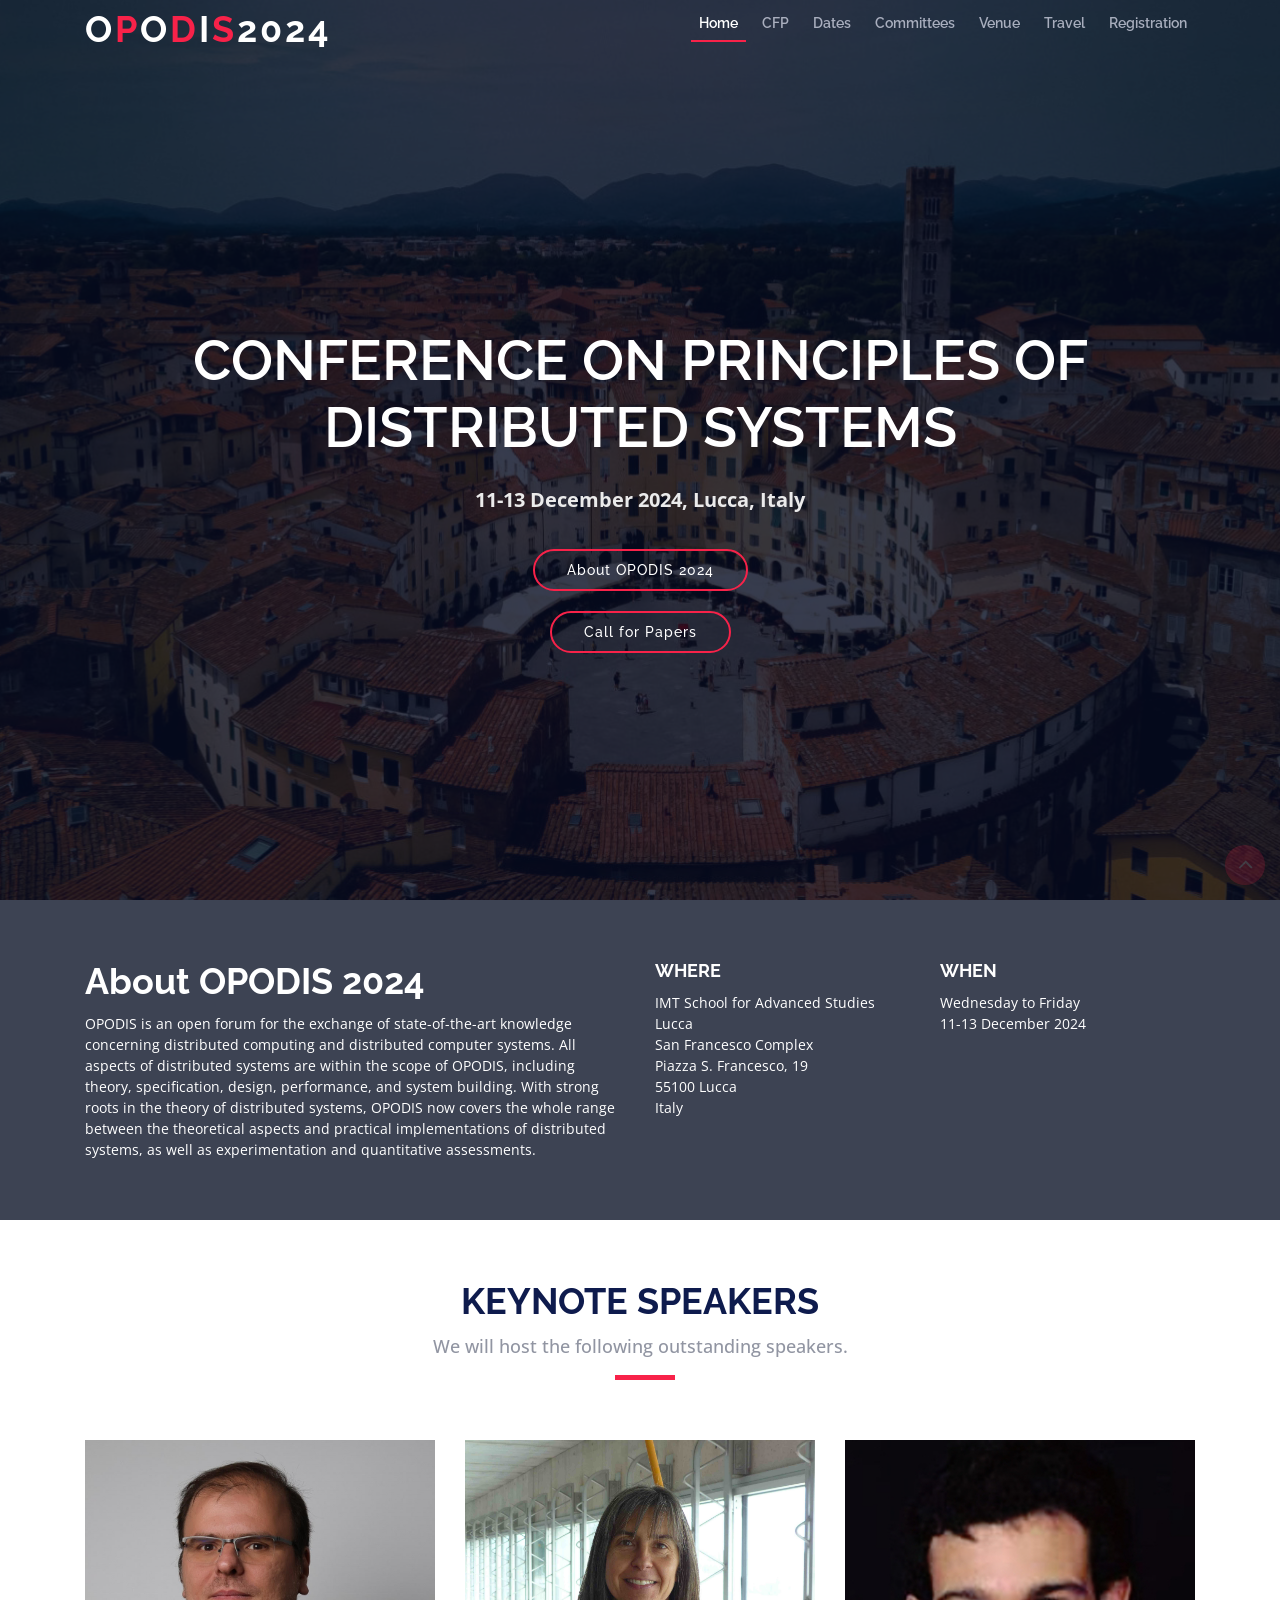
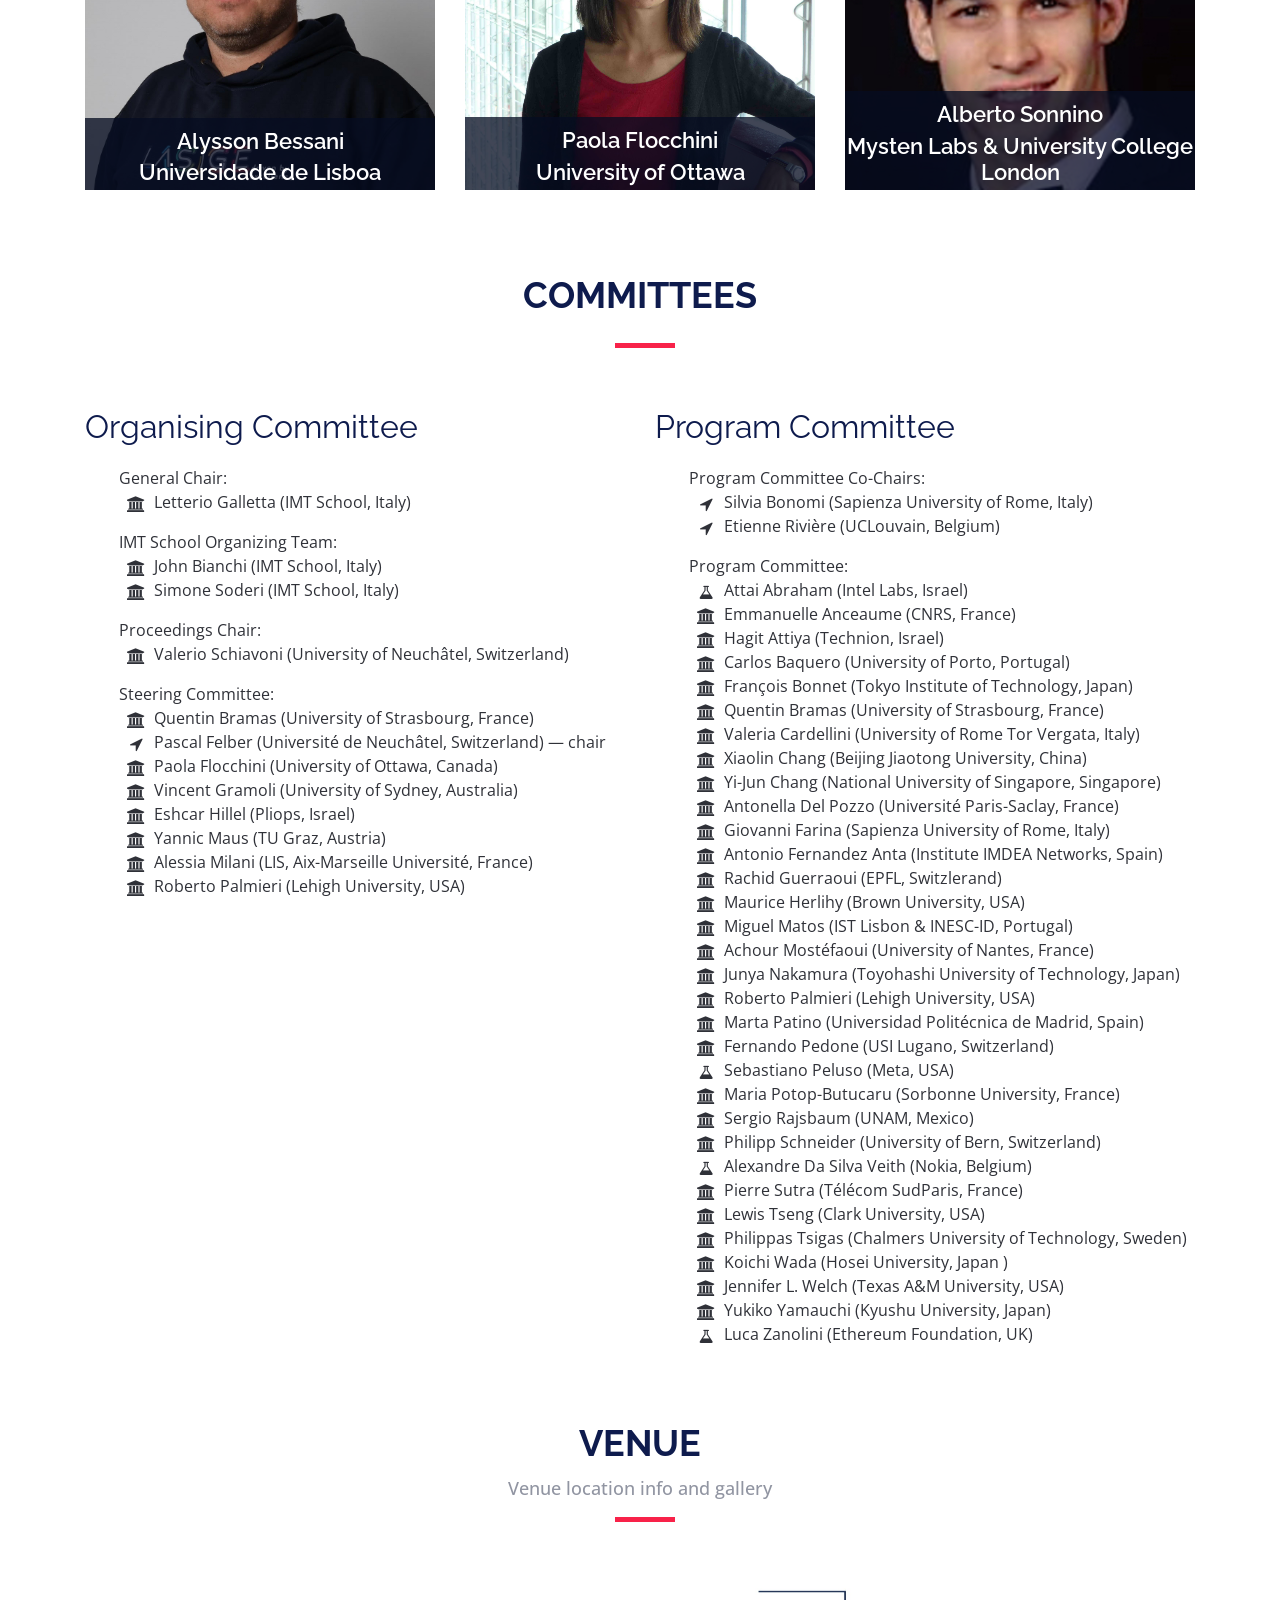
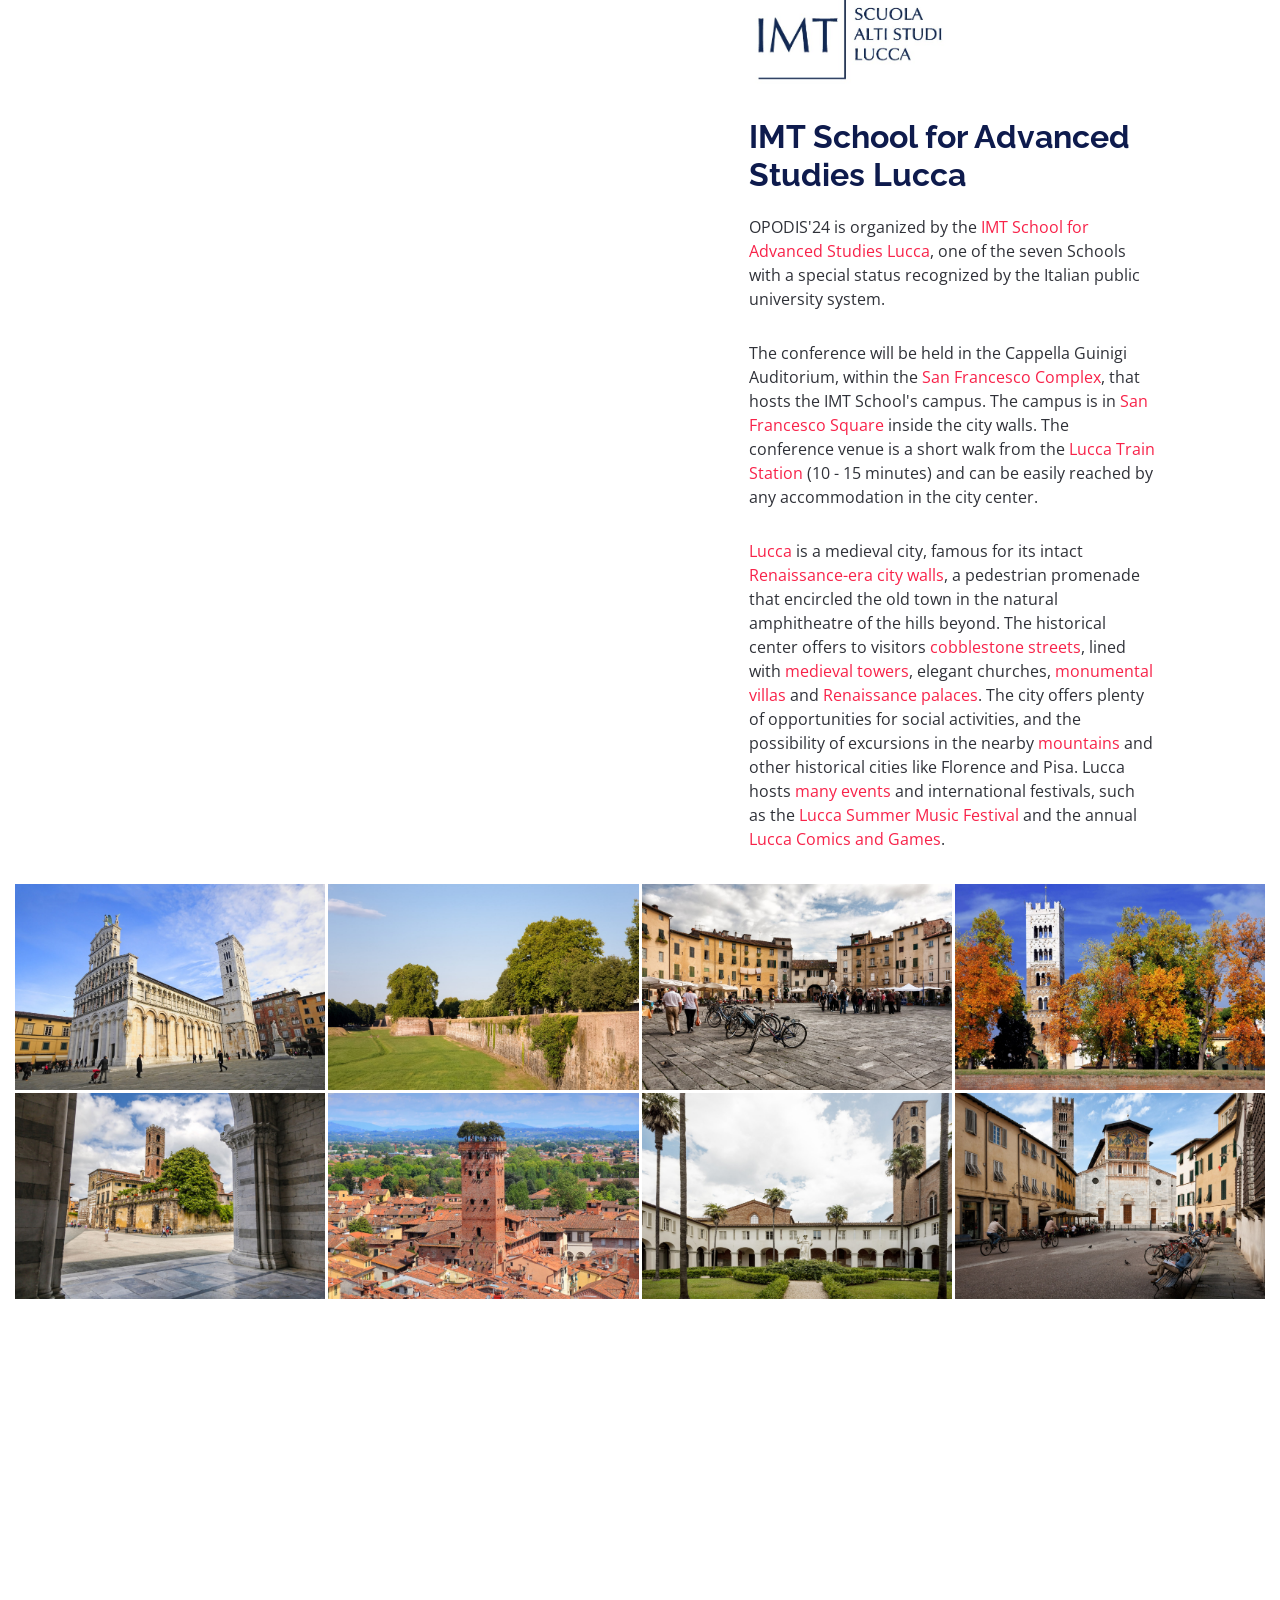
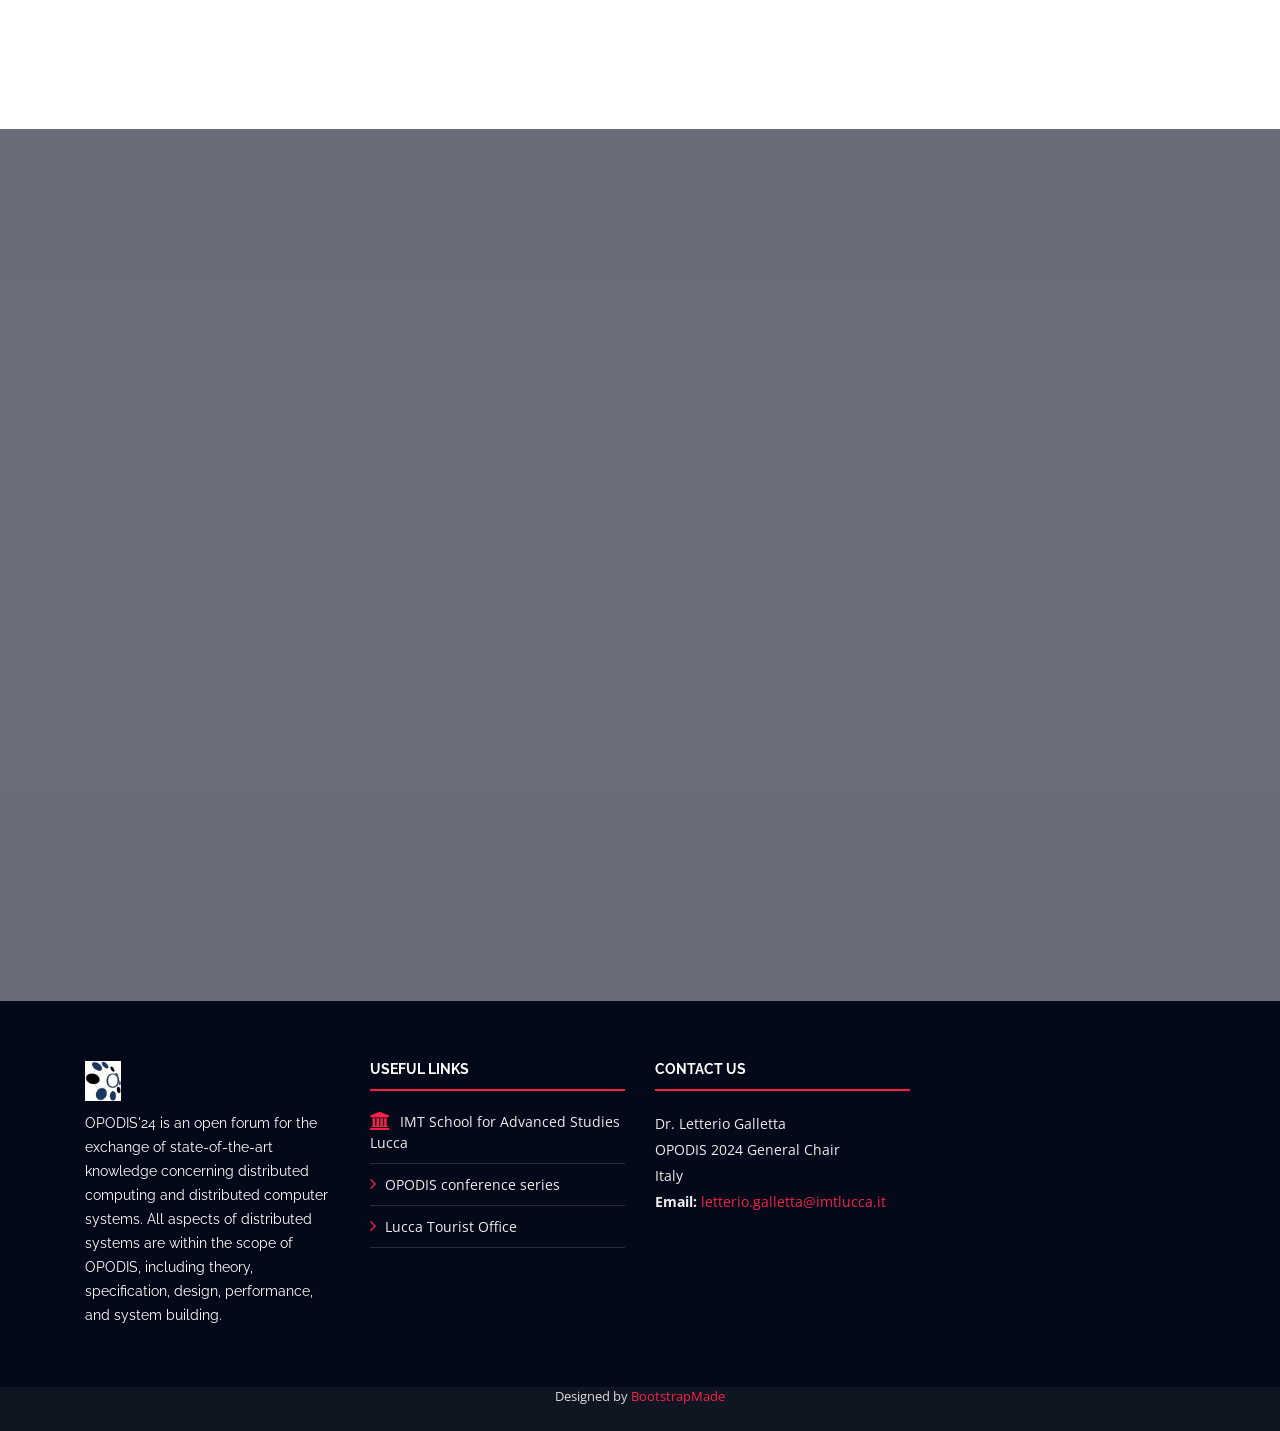
==== commit 619c3398: "Merge pull request #3 from IMTAltiStudiLucca/registration Open registration" ====
--- a/index.html
+++ b/index.html
@@ -122,7 +122,7 @@
             <div class="col-lg-4 col-md-6">
                 <div class="speaker">
                     <a href="bessani.html">
-                        <img src="img/speakers/bressani.jpg" alt="Alysson Bessani" class="img-fluid">
+                        <img src="img/speakers/bessani.jpg" alt="Alysson Bessani" class="img-fluid">
                     </a>
                     <div class="details">
                         <h3><a href="bessani.html">Alysson Bessani</a></h3>
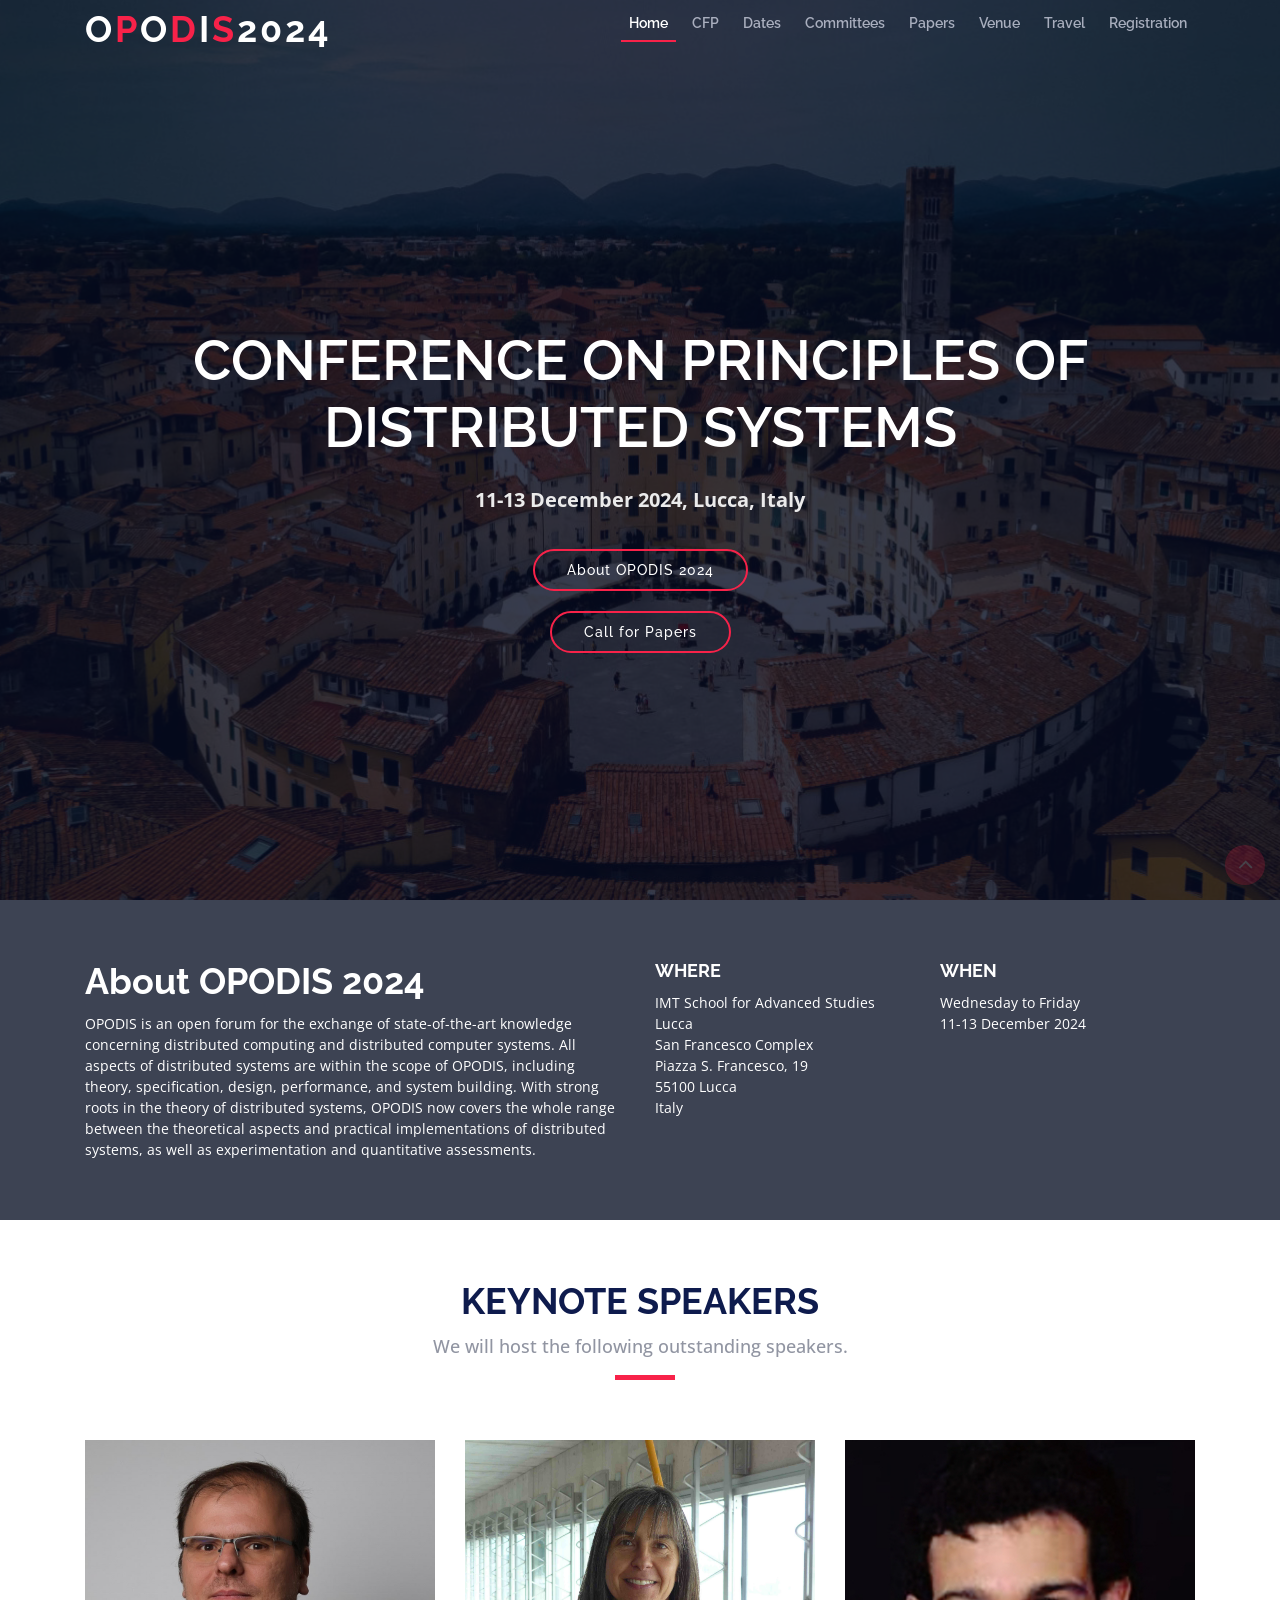
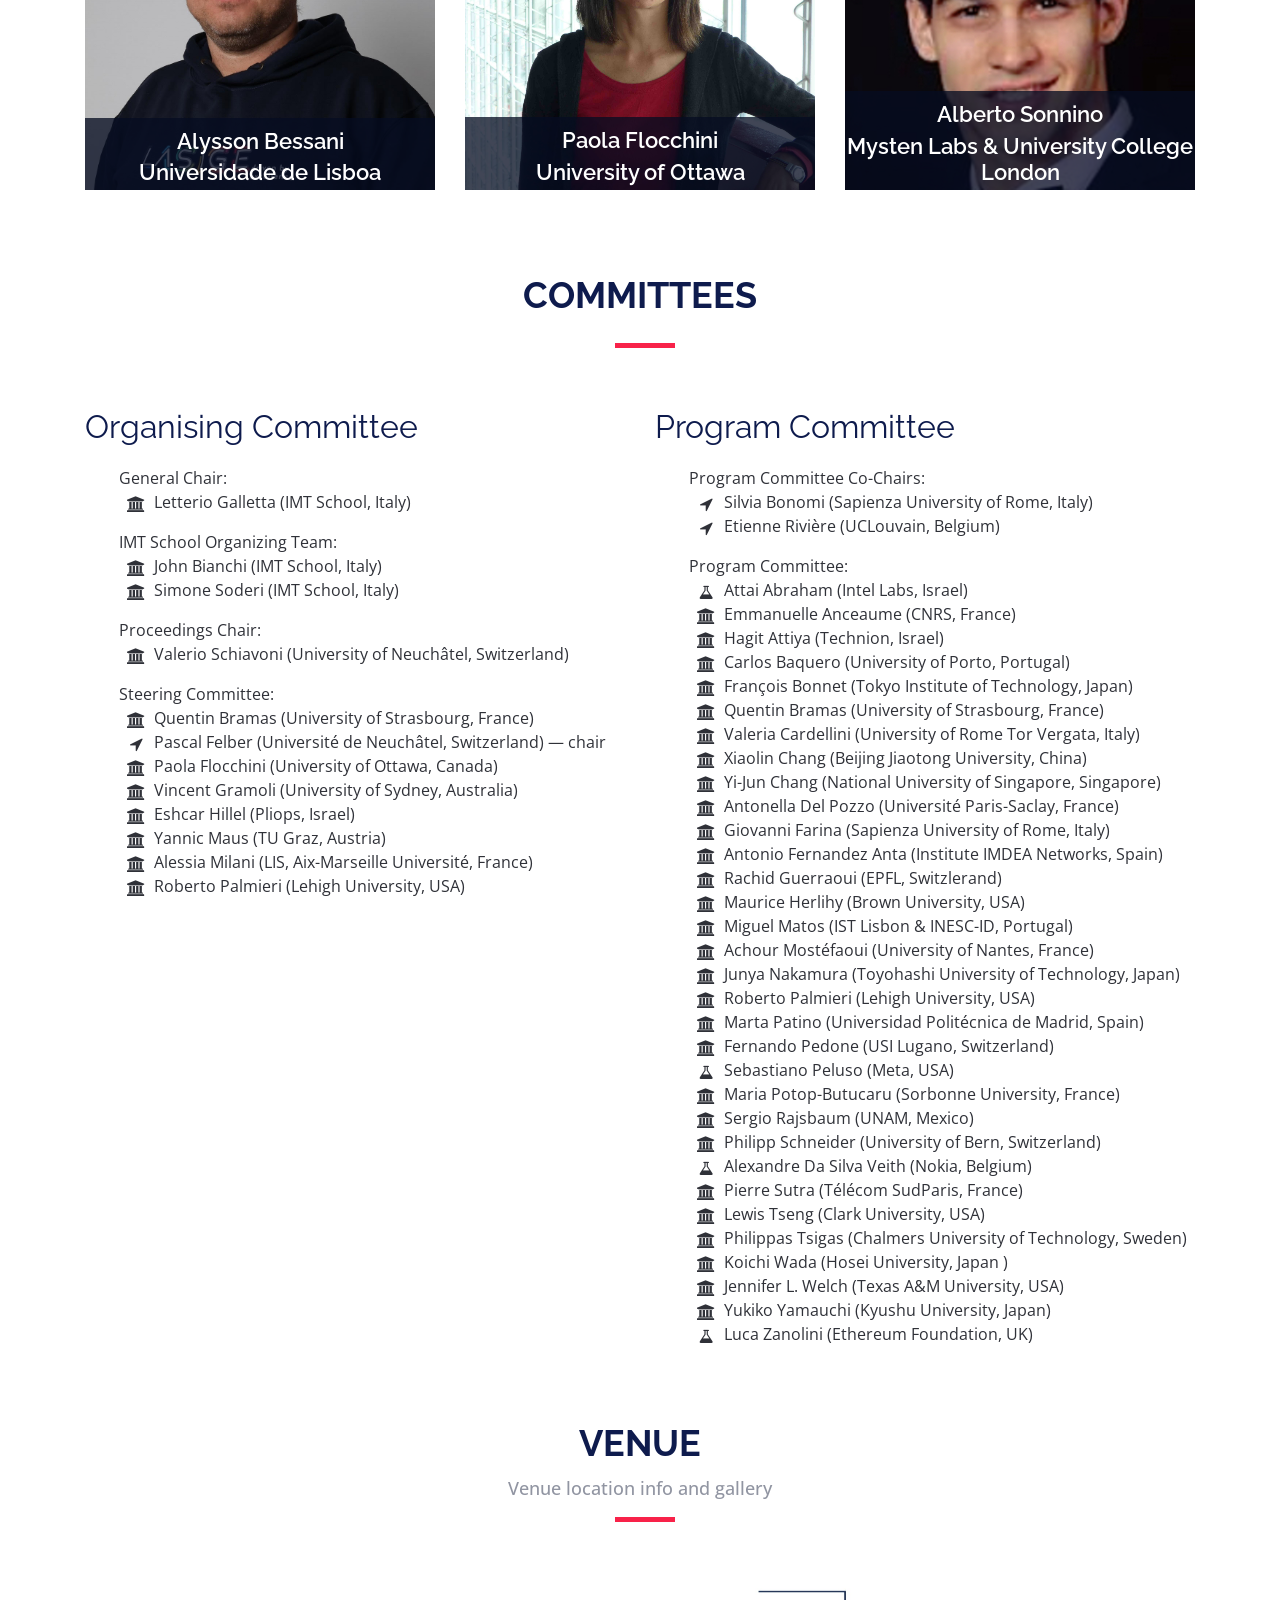
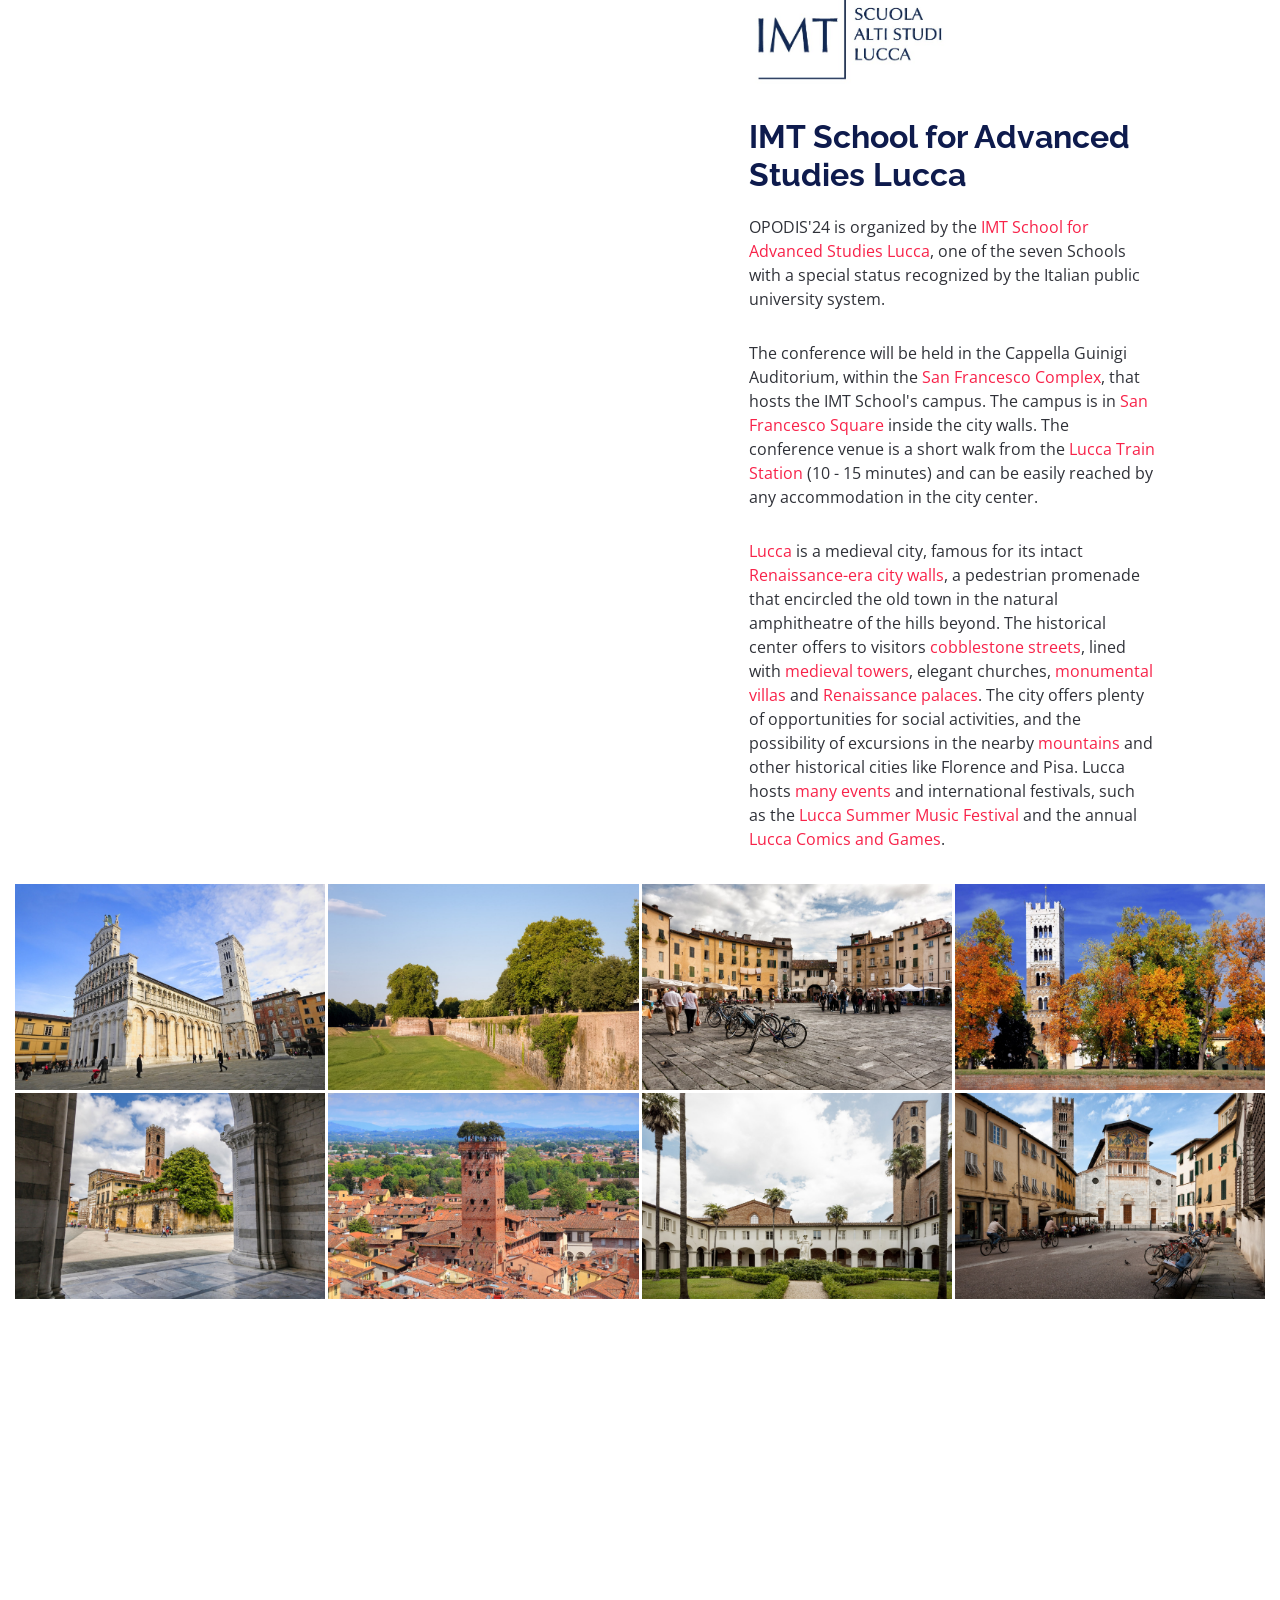
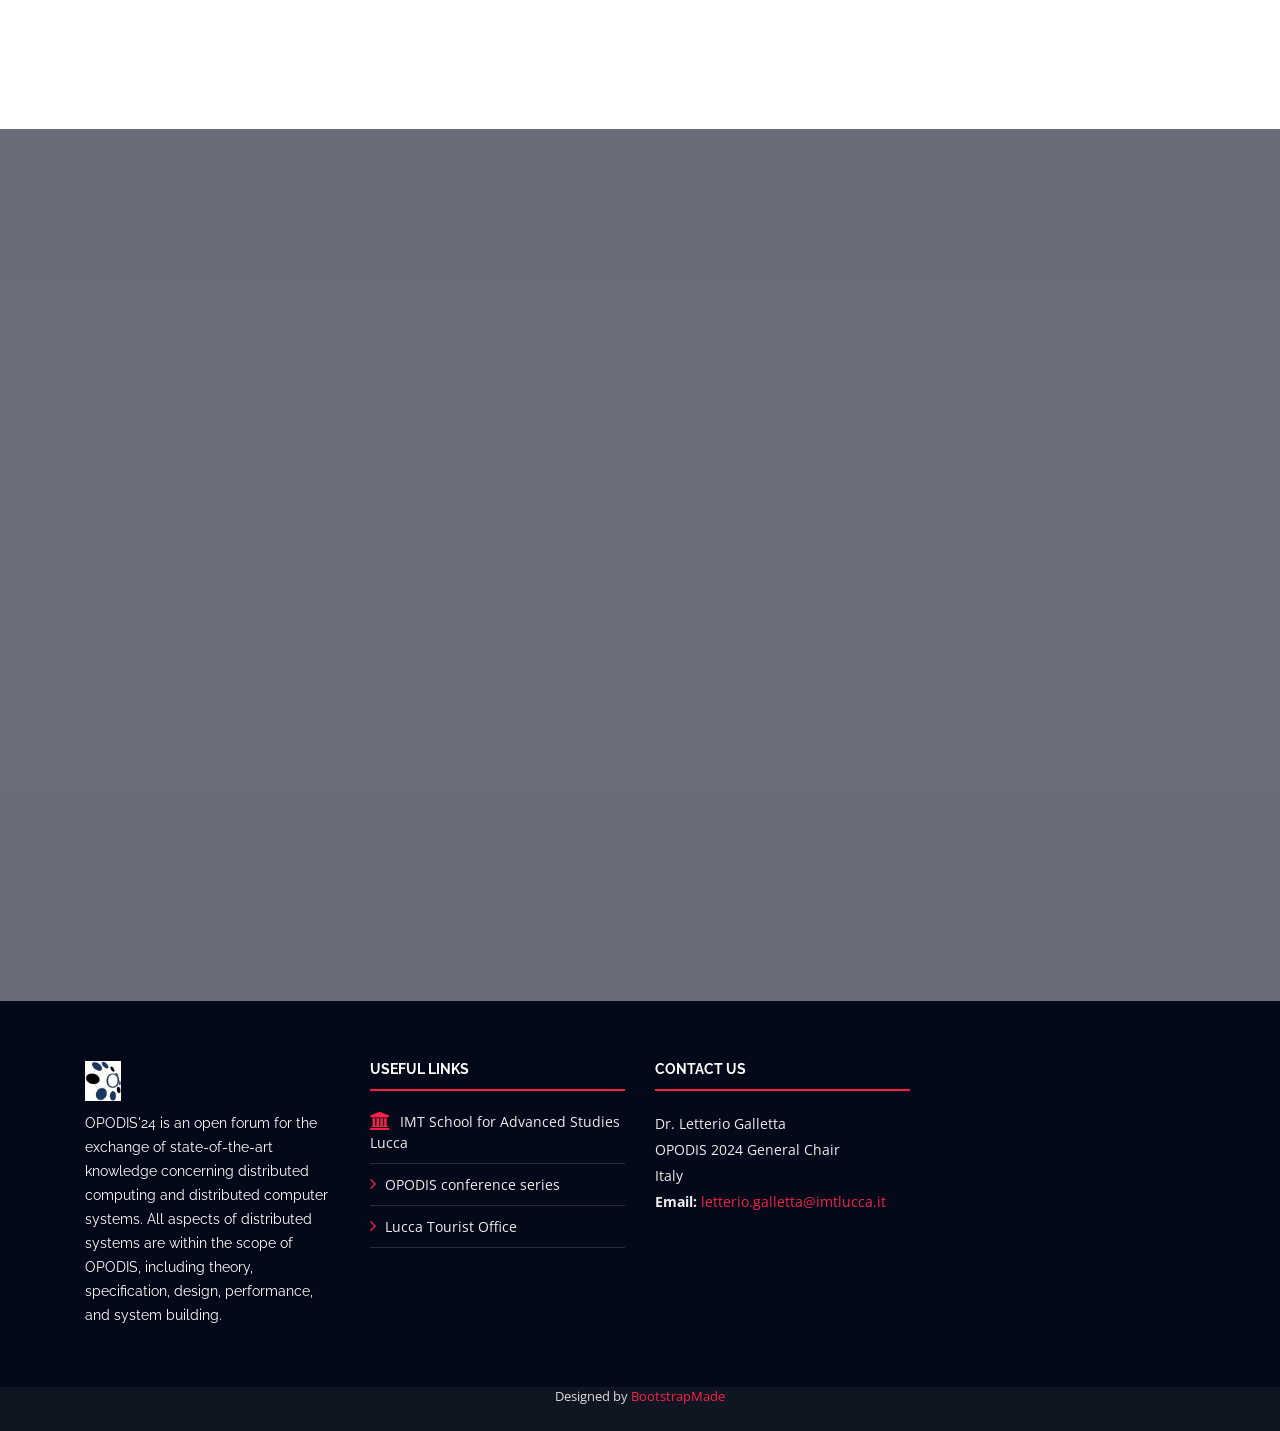
==== commit d5e7eb3b: "bug fixed" ====
--- a/index.html
+++ b/index.html
@@ -57,8 +57,8 @@
           <li><a href="cfp.html">CFP</a></li>
           <li><a href="cfp.html#dates">Dates</a></li>
           <li><a href="#committees">Committees</a></li>
-          <!-- <li><a href="accepted-papers.html">Papers</a></li>
-          <li><a href="#schedule">Program</a></li> -->
+          <li><a href="accepted-papers.html">Papers</a></li>
+          <!-- <li><a href="#schedule">Program</a></li>  -->
           <li><a href="#venue">Venue</a></li>
           <li><a href="#travel">Travel</a></li>
           <!-- <li><a href="#hotels">Hotels</a></li> -->
--- a/css/style.css
+++ b/css/style.css
@@ -192,6 +192,20 @@
   margin: 0;
   max-height: 20px;
 }
+
+.noTrasparentHeader{
+  background-color: rgba(6, 12, 34, 0.98);
+}
+
+.cfpMainTitle{
+  margin-top: 70px;
+}
+
+.cfpLineTitle::before{
+  margin-bottom: 18px;
+}
+
+
 
 /*--------------------------------------------------------------
 # Navigation Menu
@@ -1562,6 +1576,13 @@
   padding-left: 5px;
 }
 
+.acceptedPapersMainTitle{
+  margin-top: 70px;
+}
+
+.acceptedPapersLineTitle::before{
+  margin-bottom: 18px;
+}
 
 
 /*--------------------------------------------------------------
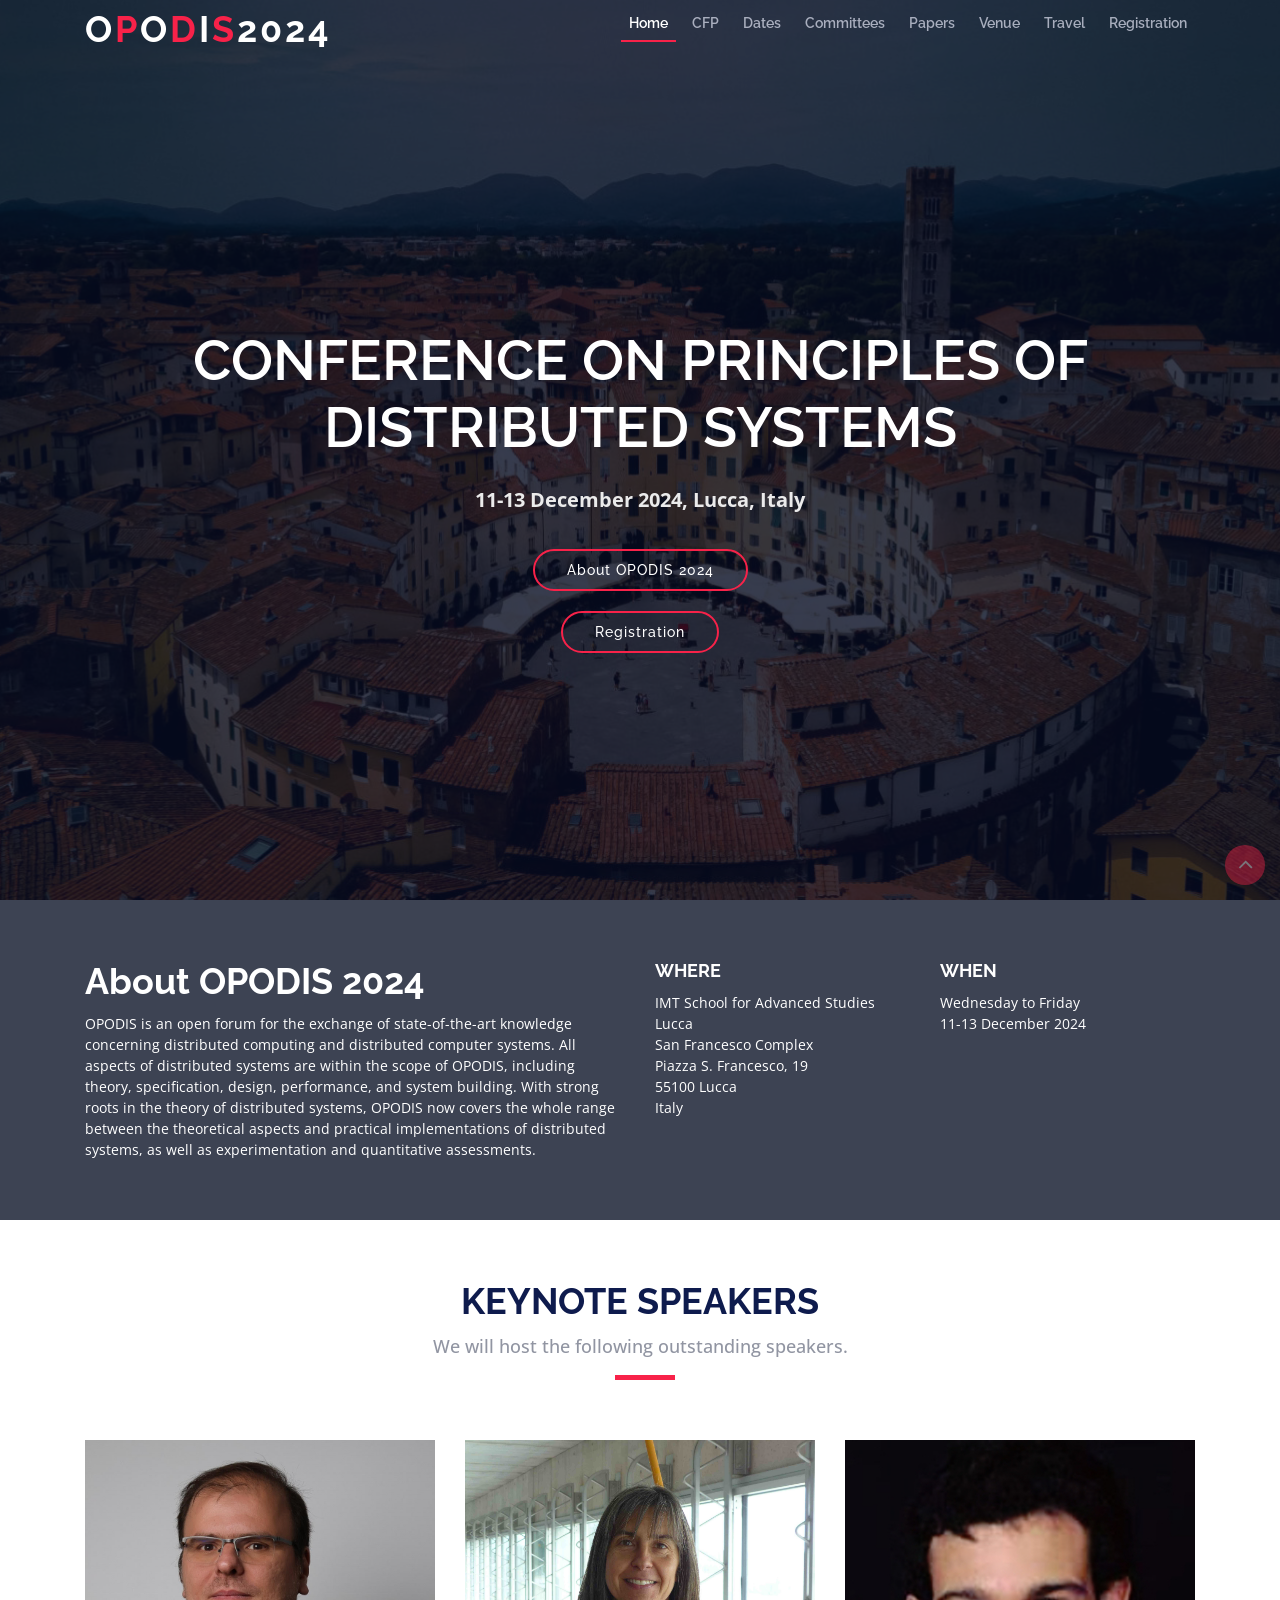
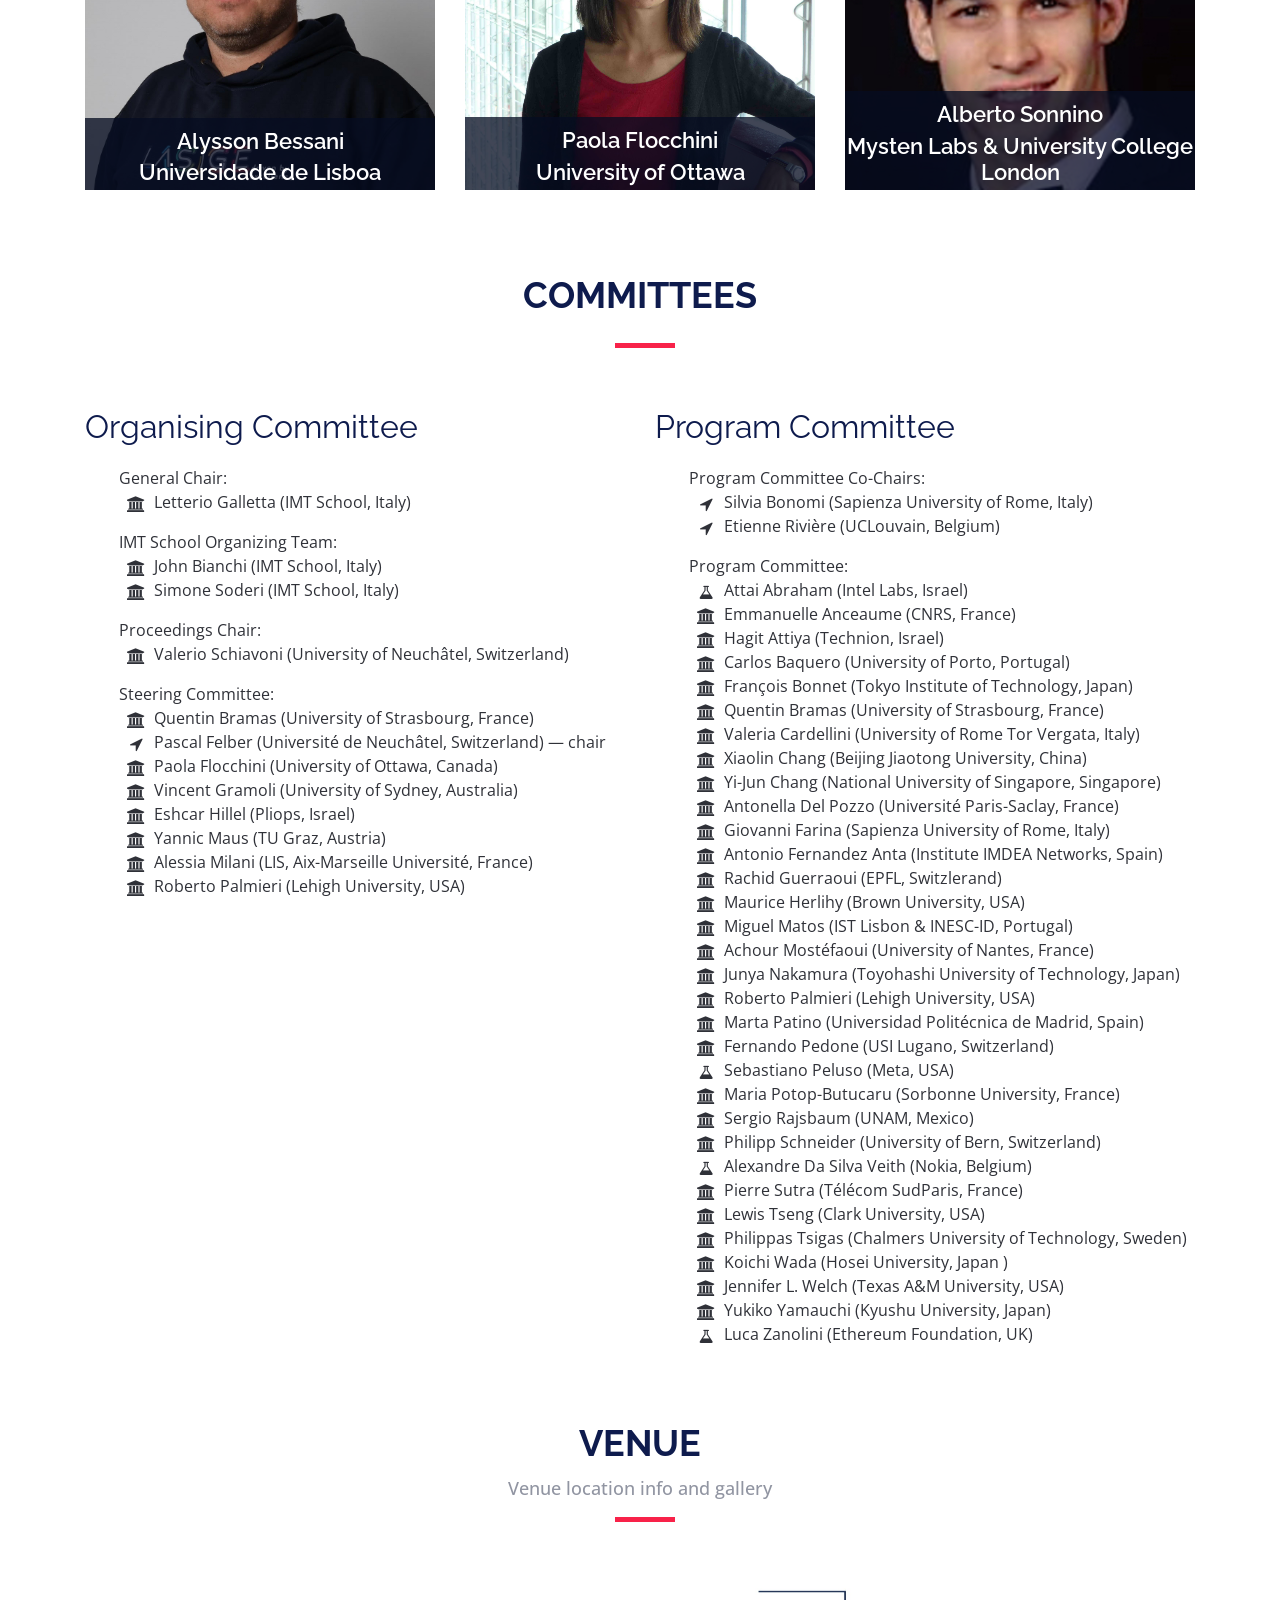
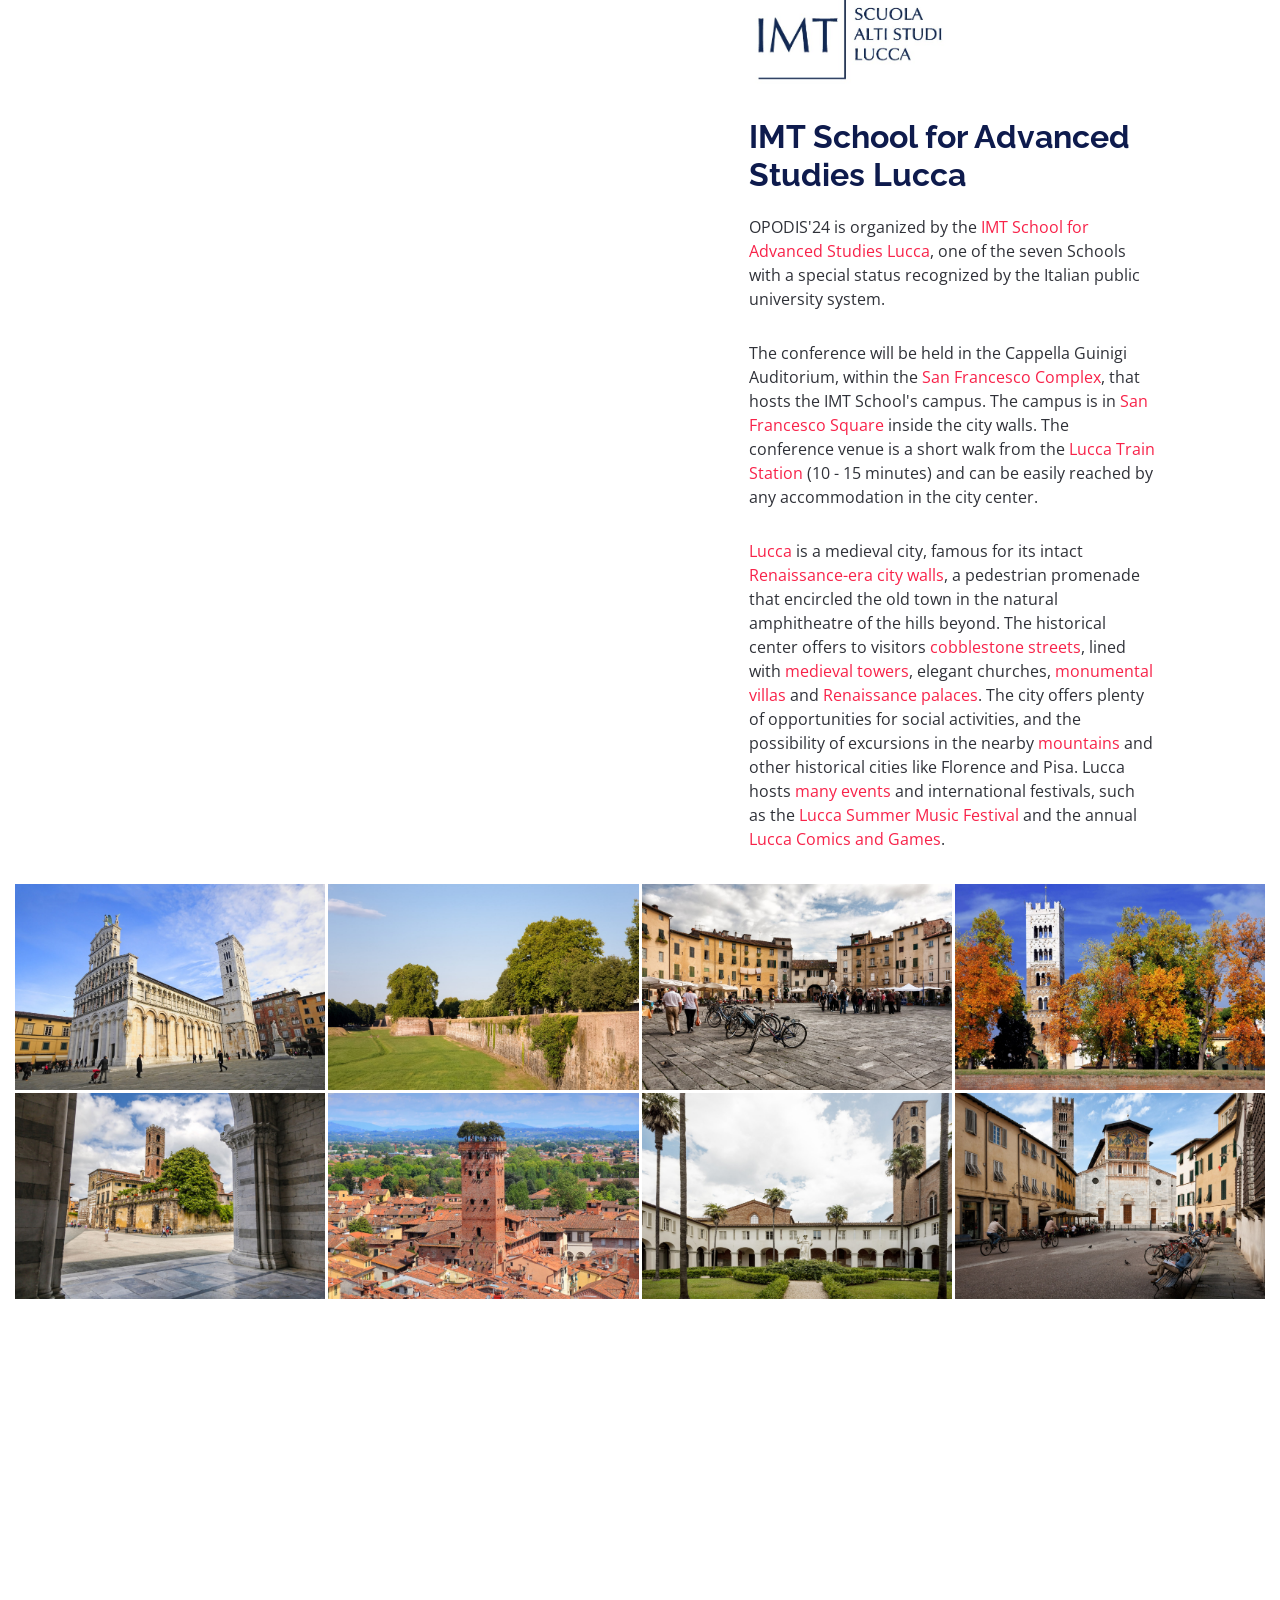
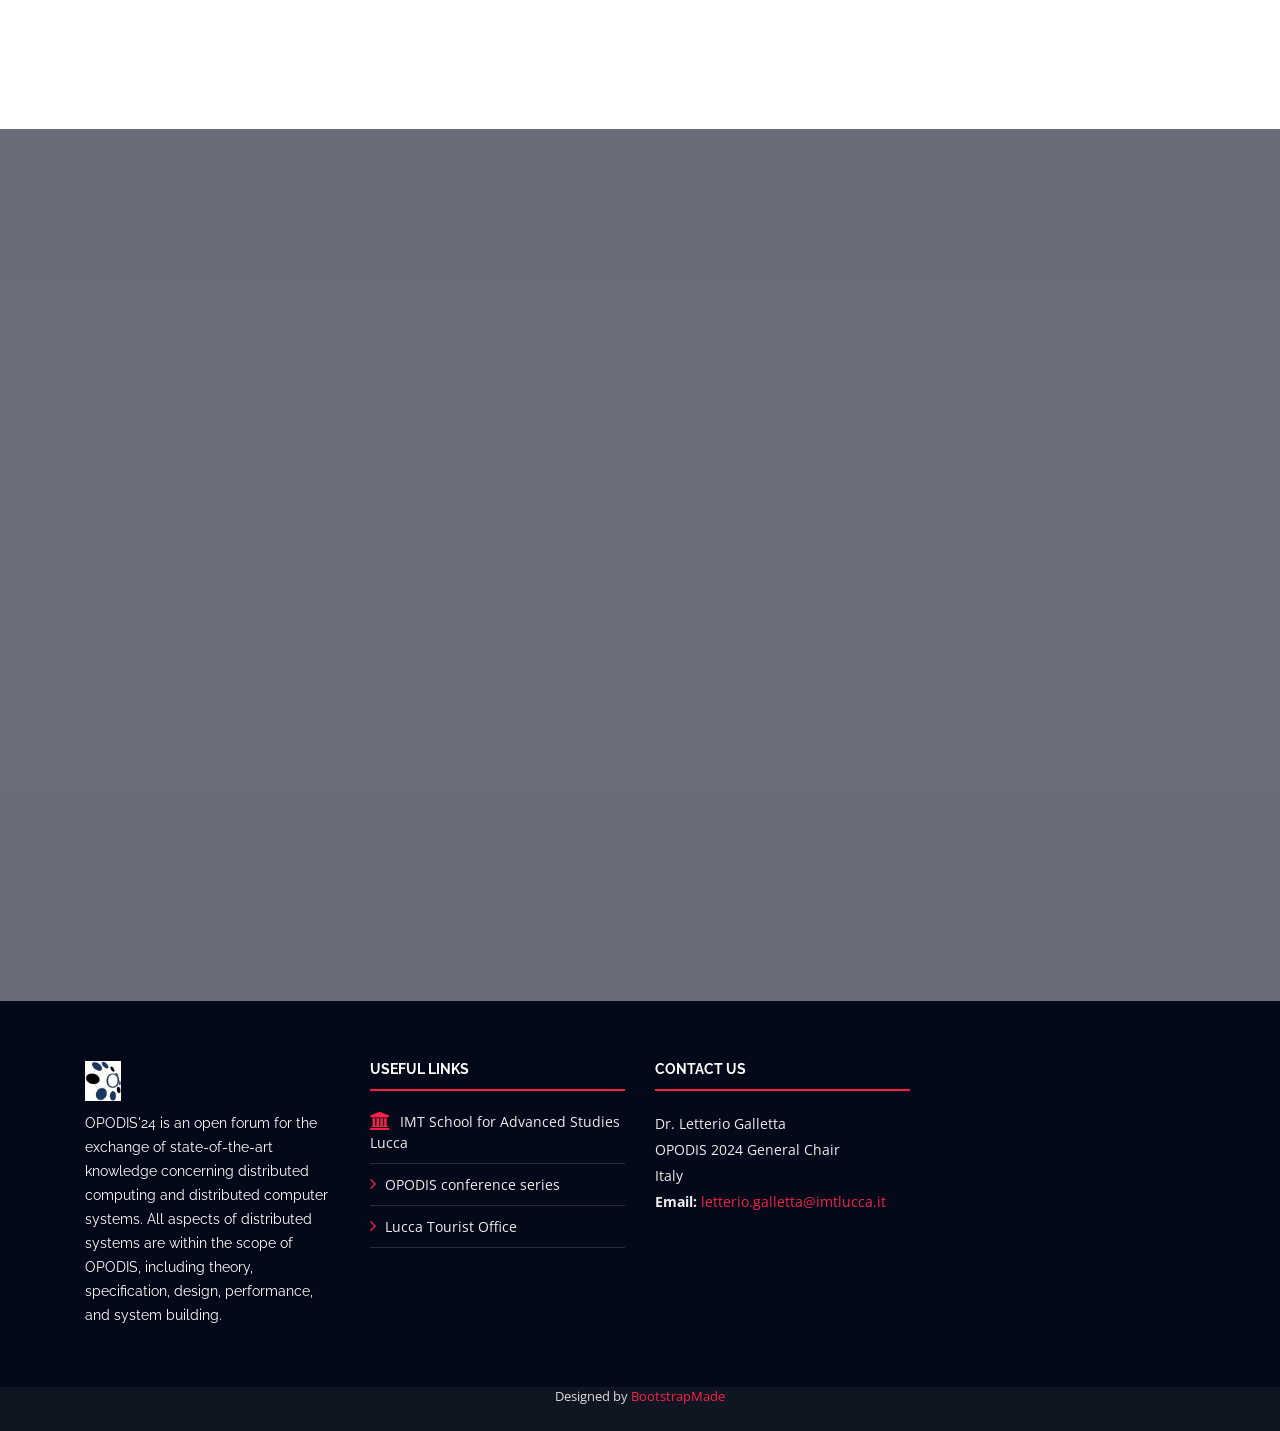
==== commit 19791b15: "highlight registration" ====
--- a/index.html
+++ b/index.html
@@ -80,7 +80,8 @@
       <p class="mb-4 pb-0">11-13 December 2024, Lucca, Italy</p>
       <!-- <p><strong>News: </strong>3 keynotes, 25 presentations, one industry presentation.</p> -->
       <a href="#about" class="about-btn scrollto">About OPODIS 2024</a>
-      <a href="cfp.html" class="about-btn scrollto">Call for Papers</a>
+      <!-- <a href="accepted-papers.html" class="about-btn scrollto">Accepted papers</a> -->
+      <a href="#subscribe" class="about-btn scrollto">Registration</a>
     </div>
   </section>
 
@@ -609,7 +610,7 @@
         </div>
         <div class="section-header firstRedLine"></div>
         <div class="section-header">
-          <p style="text-align: left;">Attendees requiring an invitation letter may request one <strong>after</strong> completing their registration by conctacting the <a href="mailto:eventi@imtlucca.it">organizers.</a></p>
+          <p style="text-align: left;">Attendees requiring an invitation letter may request one <strong>after</strong> completing their registration by conctacting the <a href="mailto:letterio.galletta@imtlucca.it">organizers.</a></p>
           <p style="text-align: left">To keep registration fees affordable, refunds will not be provided in the case of cancellation. However, participants may transfer their registration to another individual at no additional cost.</p>  
         </div>
       </div>
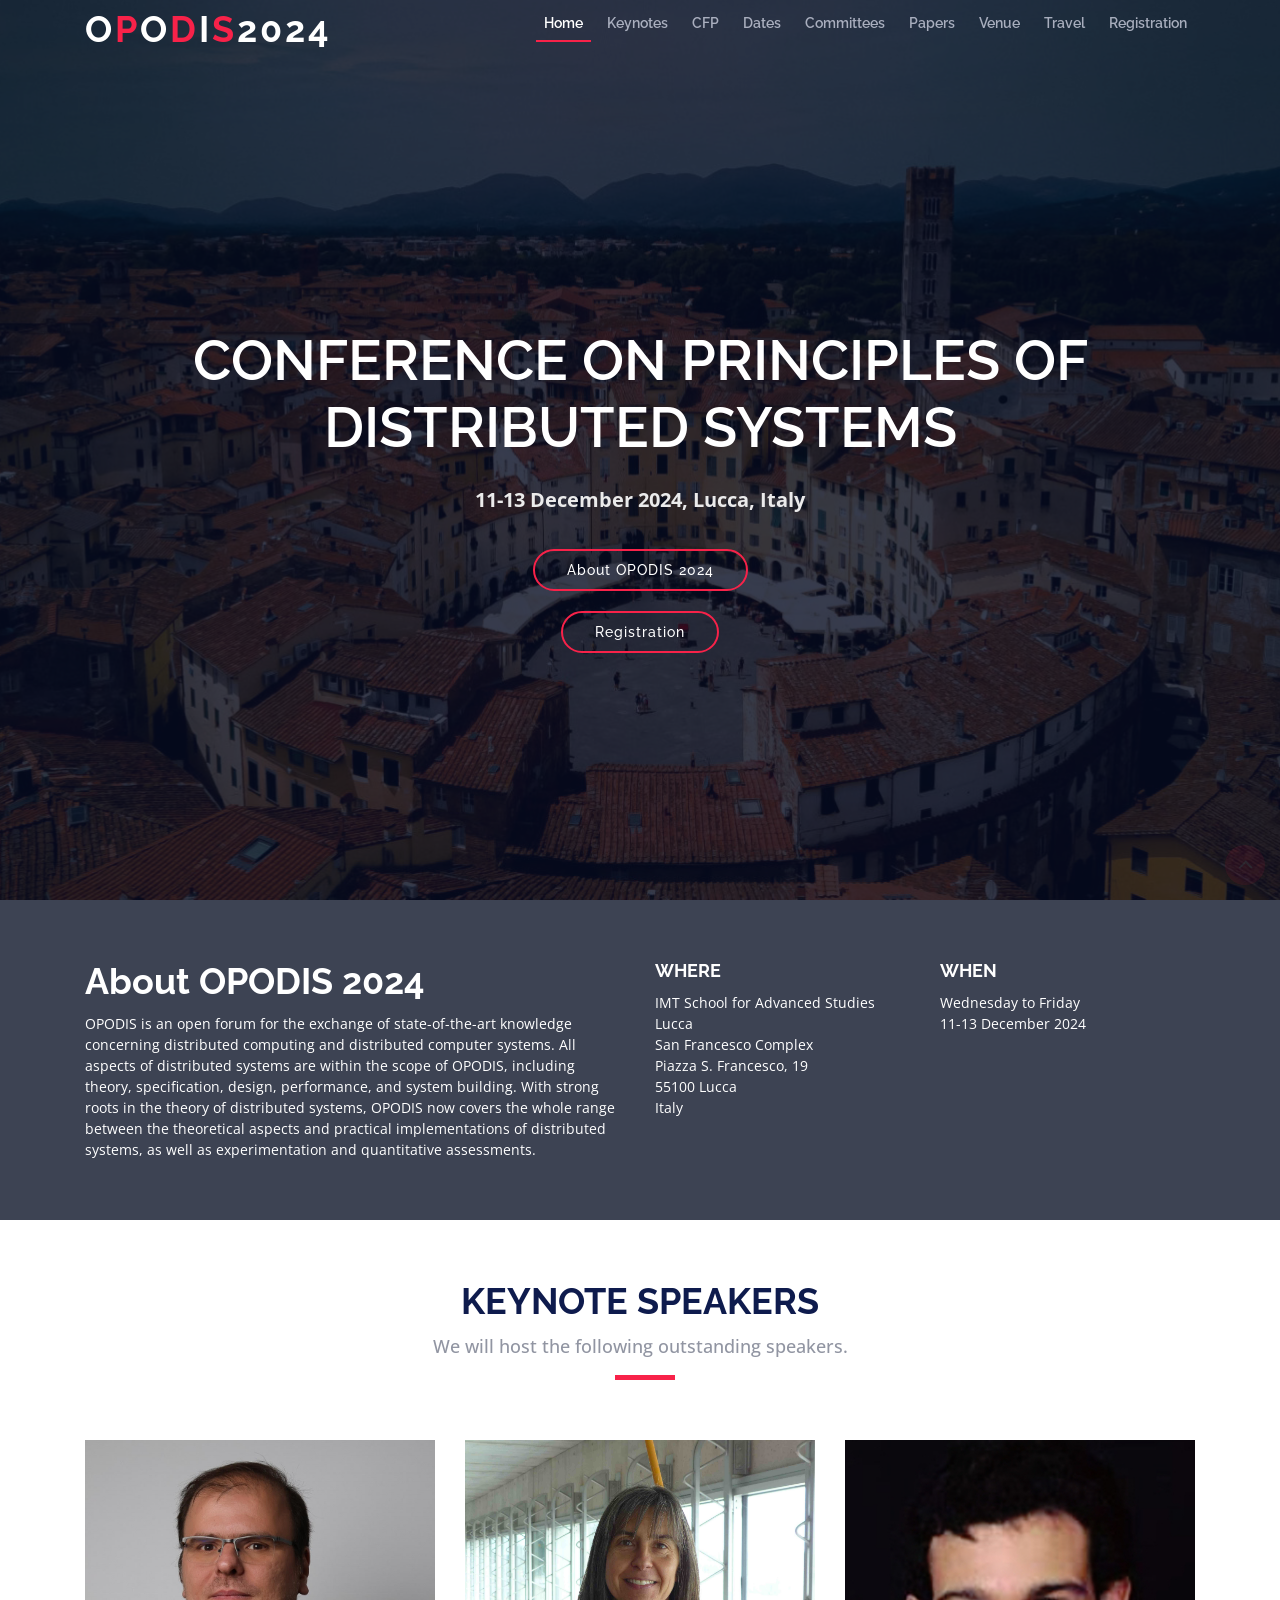
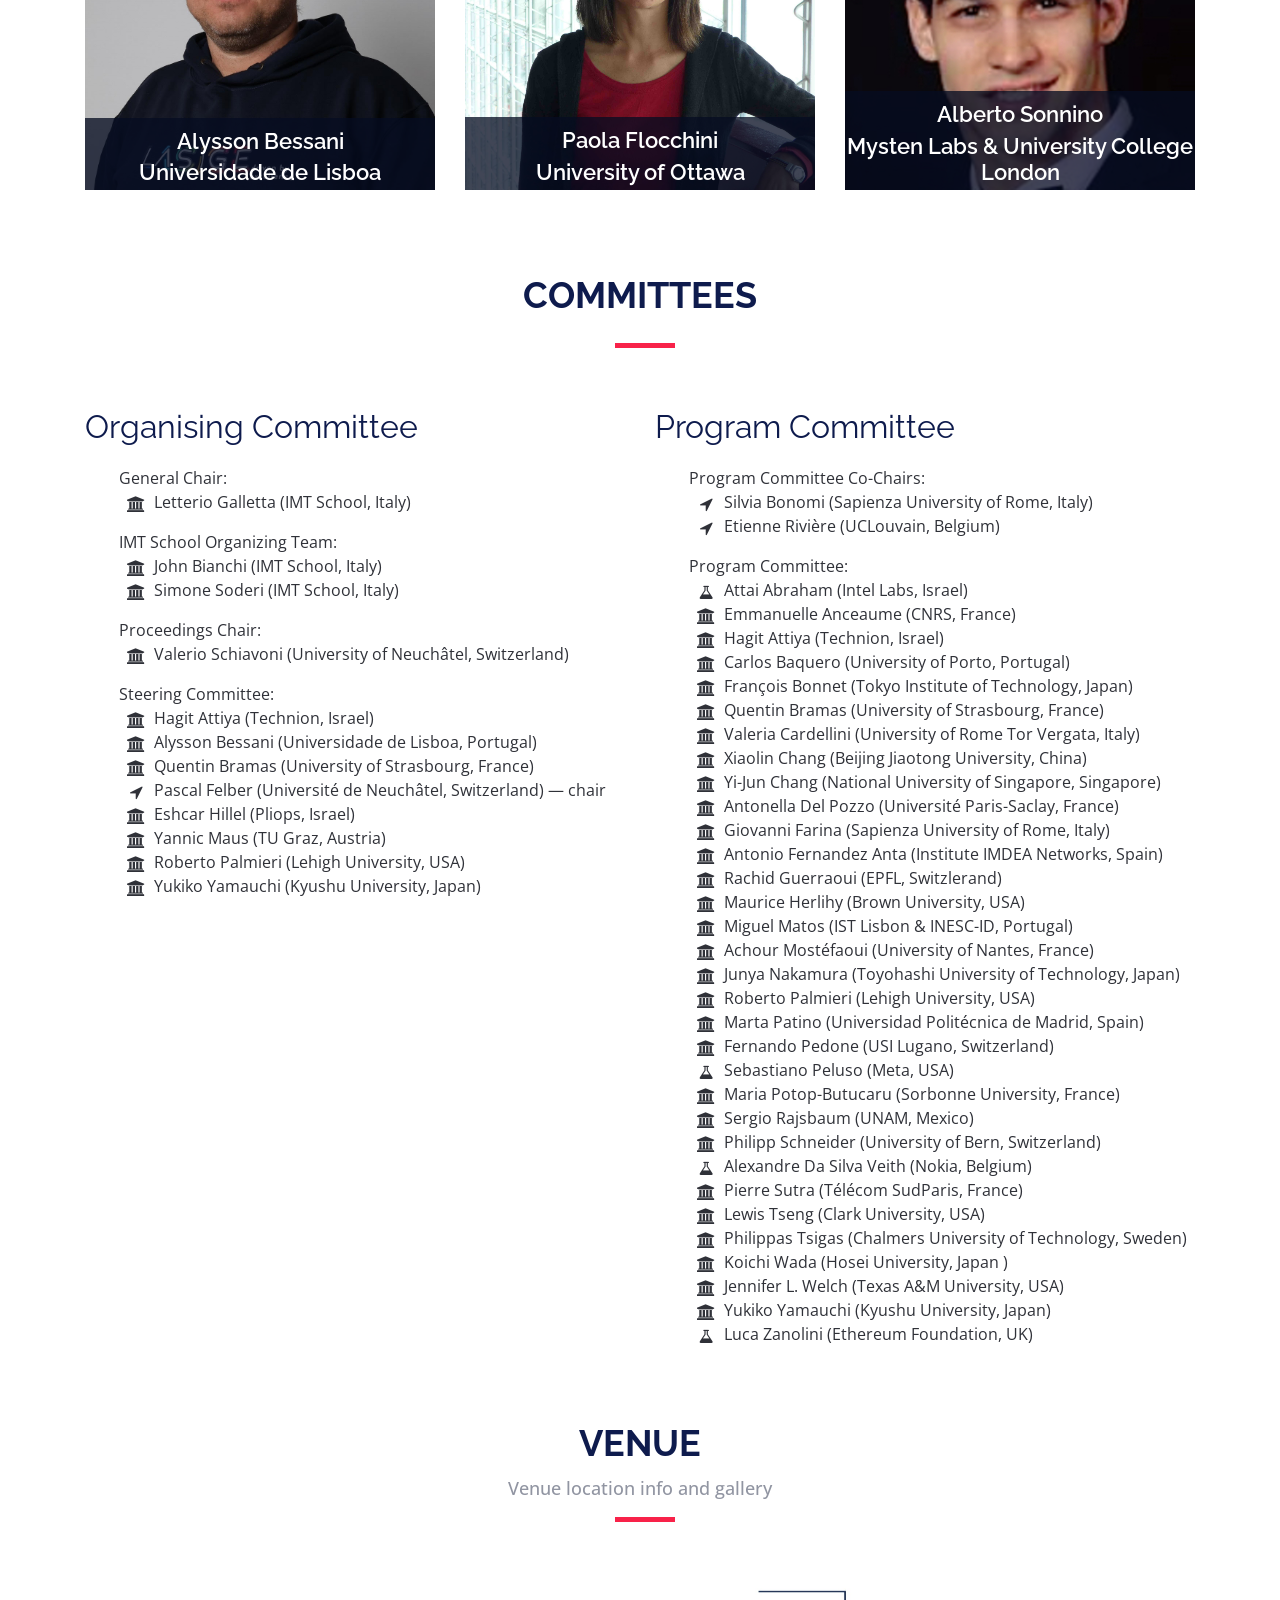
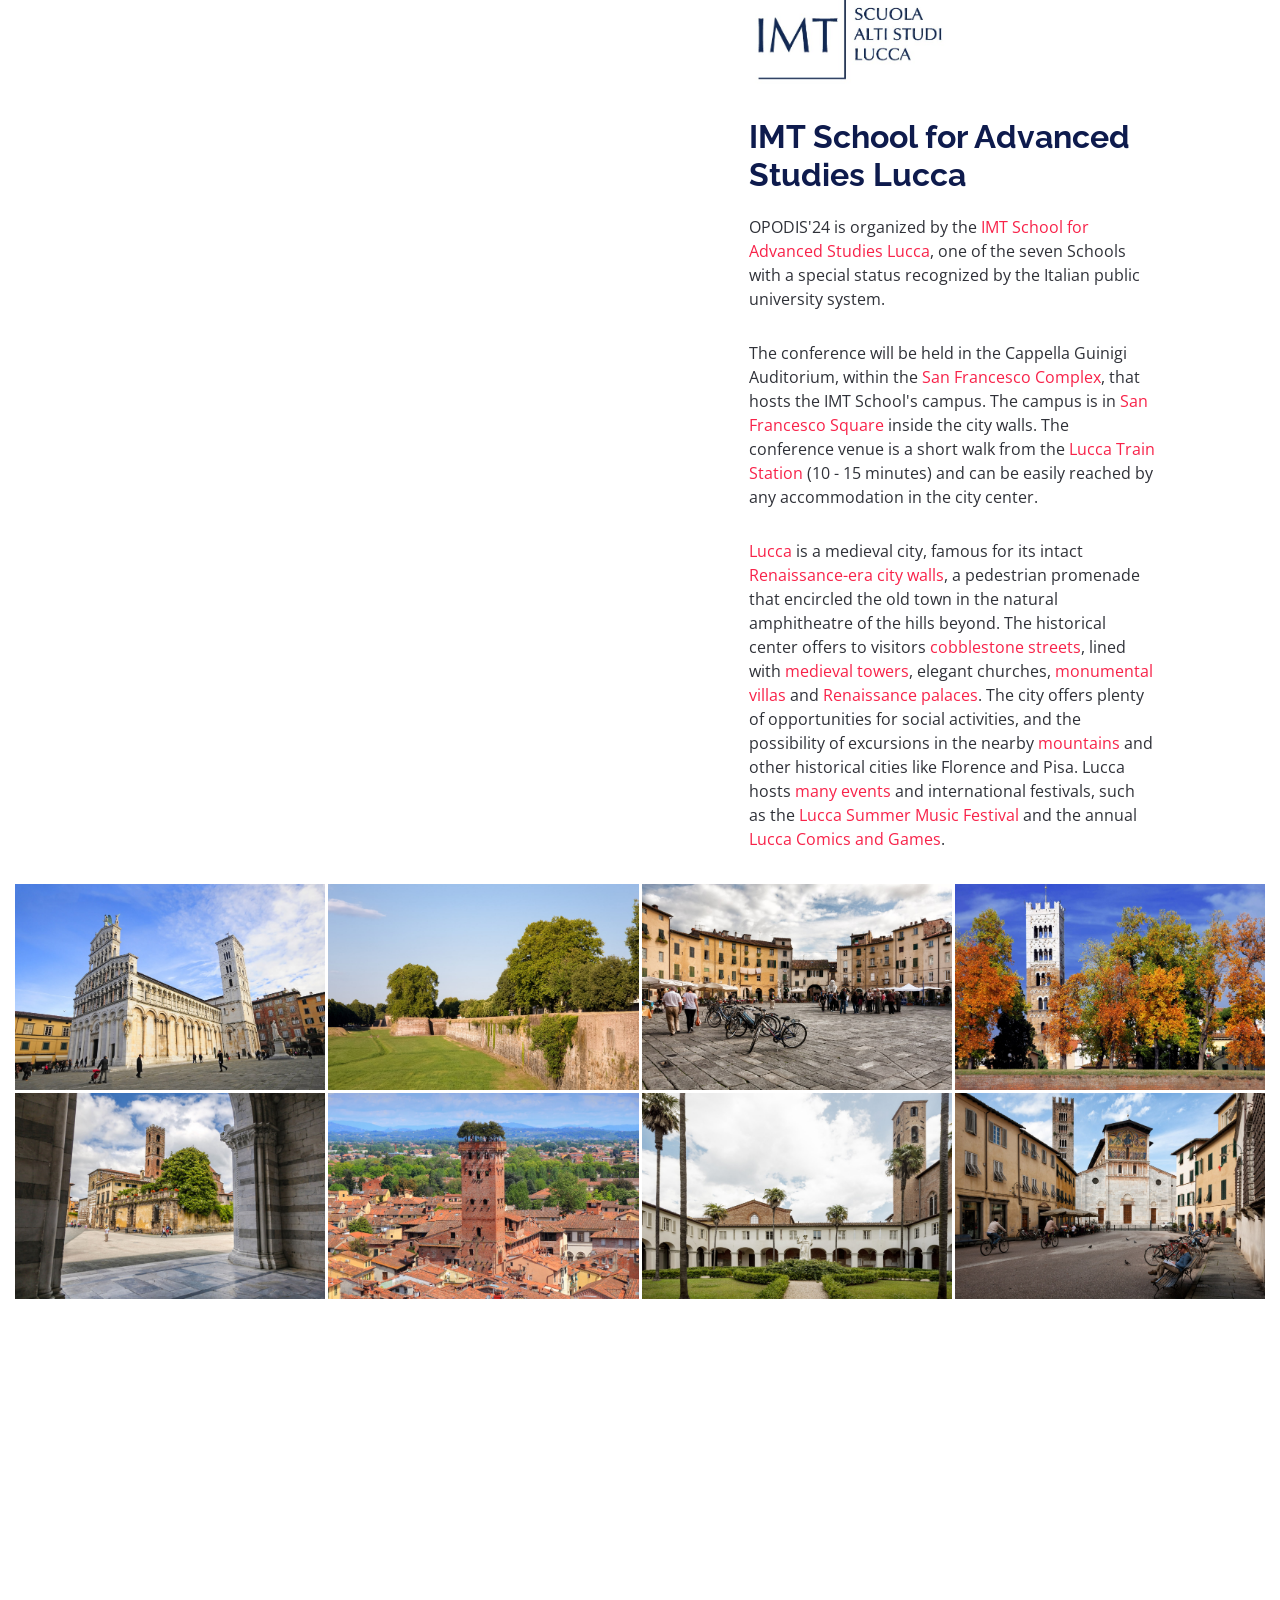
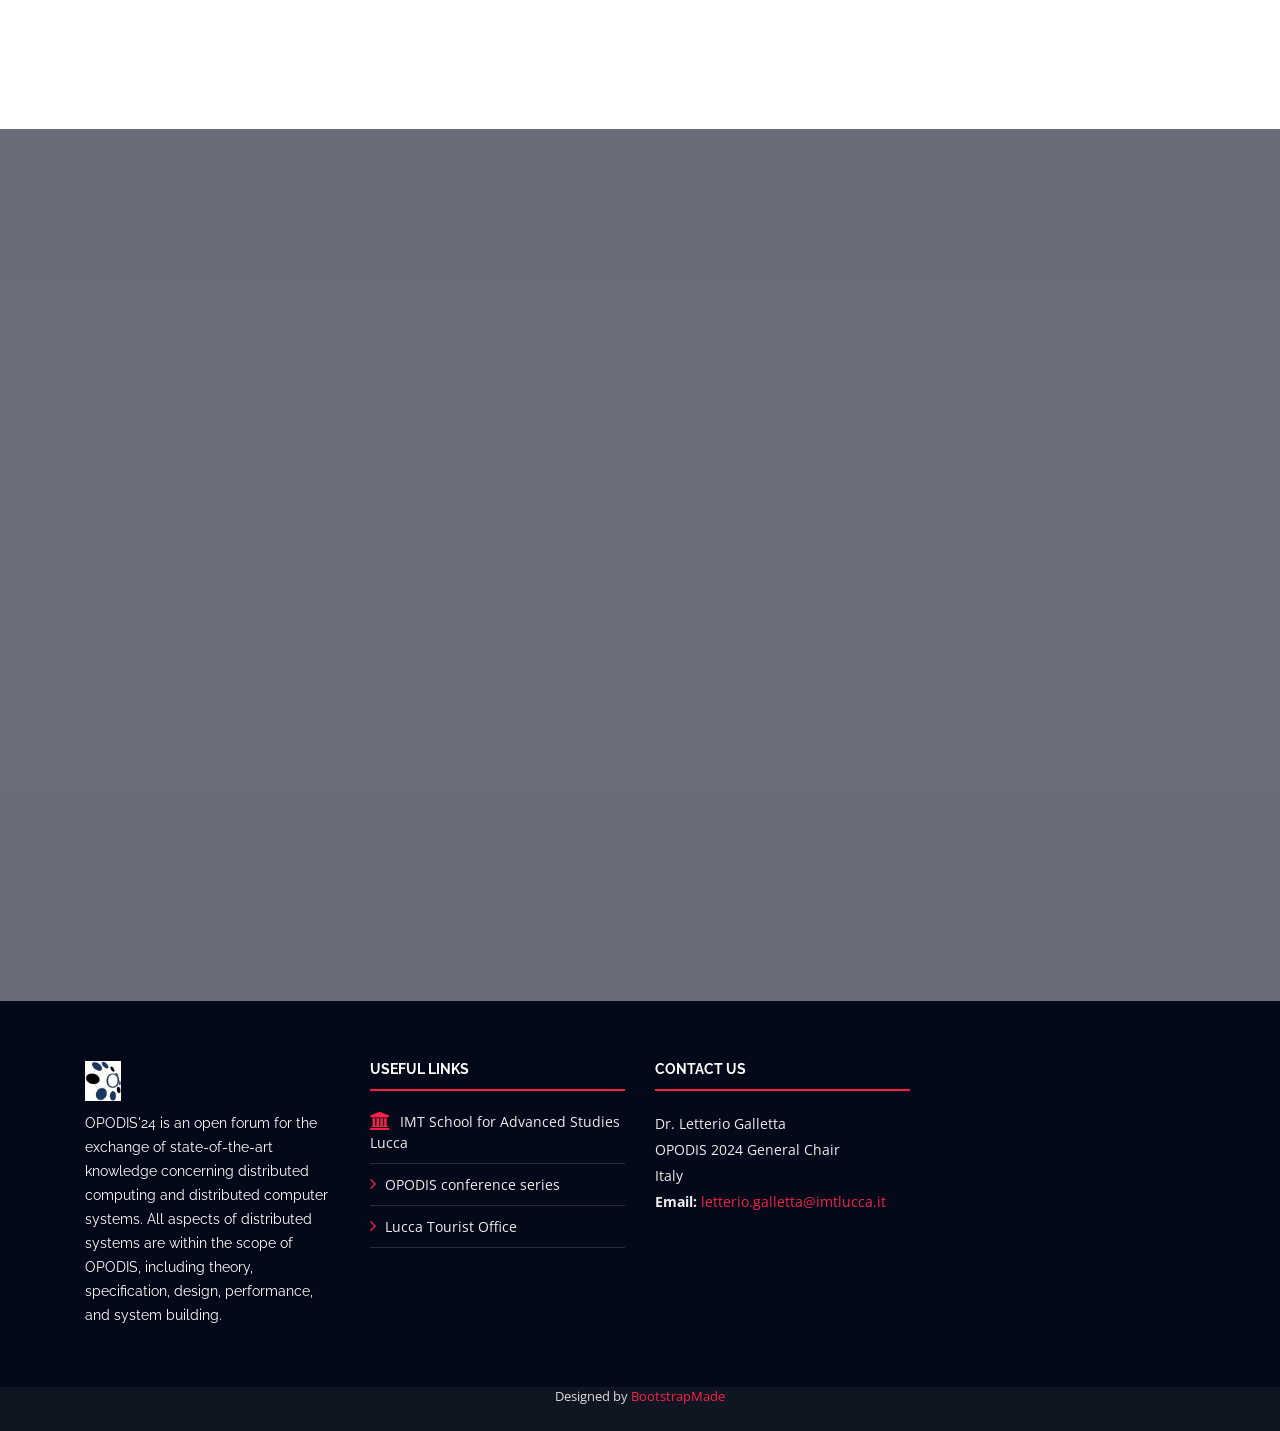
==== commit b2cfcc8c: "Update SC" ====
--- a/index.html
+++ b/index.html
@@ -53,7 +53,7 @@
         <ul class="nav-menu">
           <li class="menu-active"><a href="#intro">Home</a></li>
            <!--li><a href="index.html#about">About</a></li-->
-          <!-- <li><a href="#speakers">Keynotes</a></li> -->
+          <li><a href="#speakers">Keynotes</a></li> 
           <li><a href="cfp.html">CFP</a></li>
           <li><a href="cfp.html#dates">Dates</a></li>
           <li><a href="#committees">Committees</a></li>
@@ -213,14 +213,14 @@
             <ul class="fa-ul">
               <li>Steering Committee:</li>
               <li><ul class="fa-ul">
+                <li><span class="fa-li"><i class="fa fa-university"></i></span>Hagit Attiya (Technion, Israel)</li>
+                <li><span class="fa-li"><i class="fa fa-university"></i></span>Alysson Bessani (Universidade de Lisboa, Portugal)</li>
                   <li><span class="fa-li"><i class="fa fa-university"></i></span>Quentin Bramas (University of Strasbourg, France)</li>
-                                    <li><span class="fa-li"><i class="fa fa-location-arrow"></i></span>Pascal Felber (Université de Neuchâtel, Switzerland) &mdash; chair</li>
-                  <li><span class="fa-li"><i class="fa fa-university"></i></span>Paola Flocchini (University of Ottawa, Canada)</li>
-                  <li><span class="fa-li"><i class="fa fa-university"></i></span>Vincent Gramoli (University of Sydney, Australia)</li>
+                  <li><span class="fa-li"><i class="fa fa-location-arrow"></i></span>Pascal Felber (Université de Neuchâtel, Switzerland) &mdash; chair</li>
                   <li><span class="fa-li"><i class="fa fa-university"></i></span>Eshcar Hillel (Pliops, Israel)</li>
                   <li><span class="fa-li"><i class="fa fa-university"></i></span>Yannic Maus (TU Graz, Austria)</li>
-                  <li><span class="fa-li"><i class="fa fa-university"></i></span>Alessia Milani (LIS, Aix-Marseille Université, France)</li>
                   <li><span class="fa-li"><i class="fa fa-university"></i></span>Roberto Palmieri (Lehigh University, USA)</li>
+                  <li><span class="fa-li"><i class="fa fa-university"></i></span>Yukiko Yamauchi	(Kyushu University, Japan)</li>
               </ul></li>
             </ul>
 
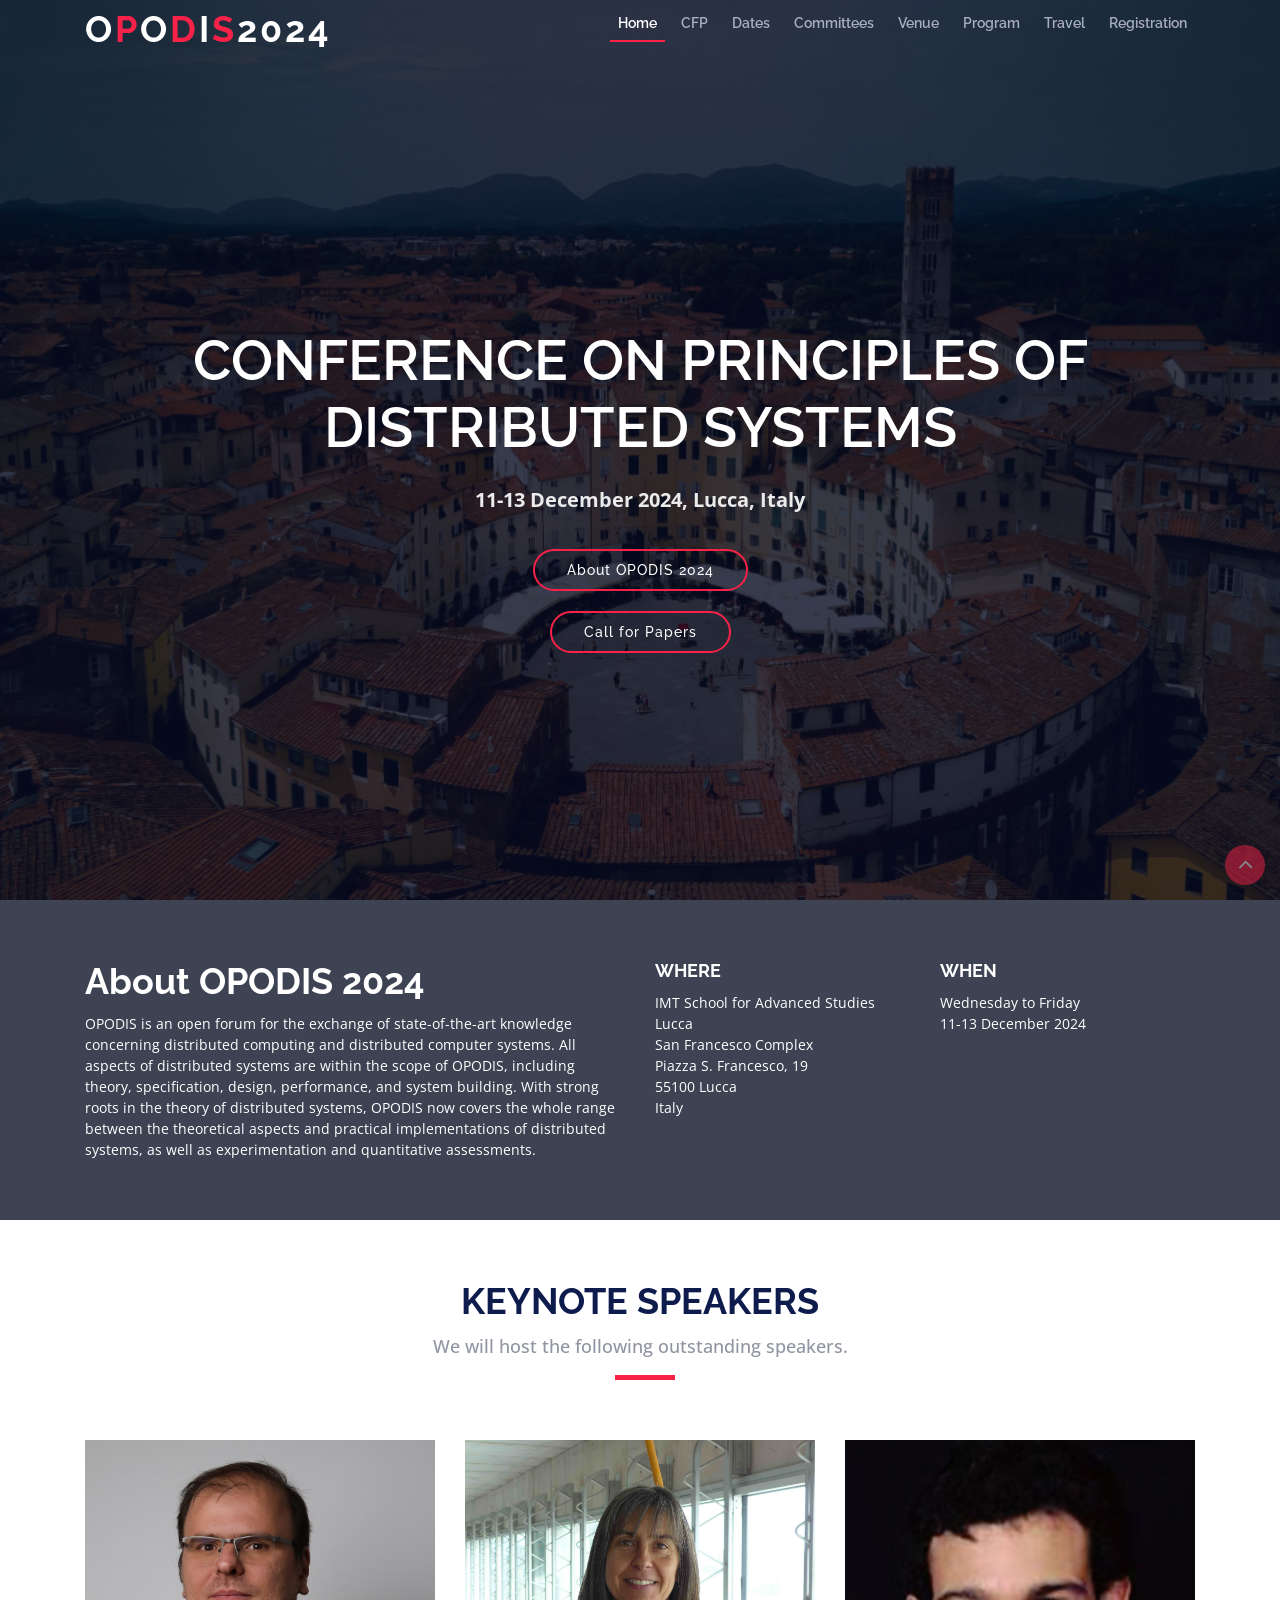
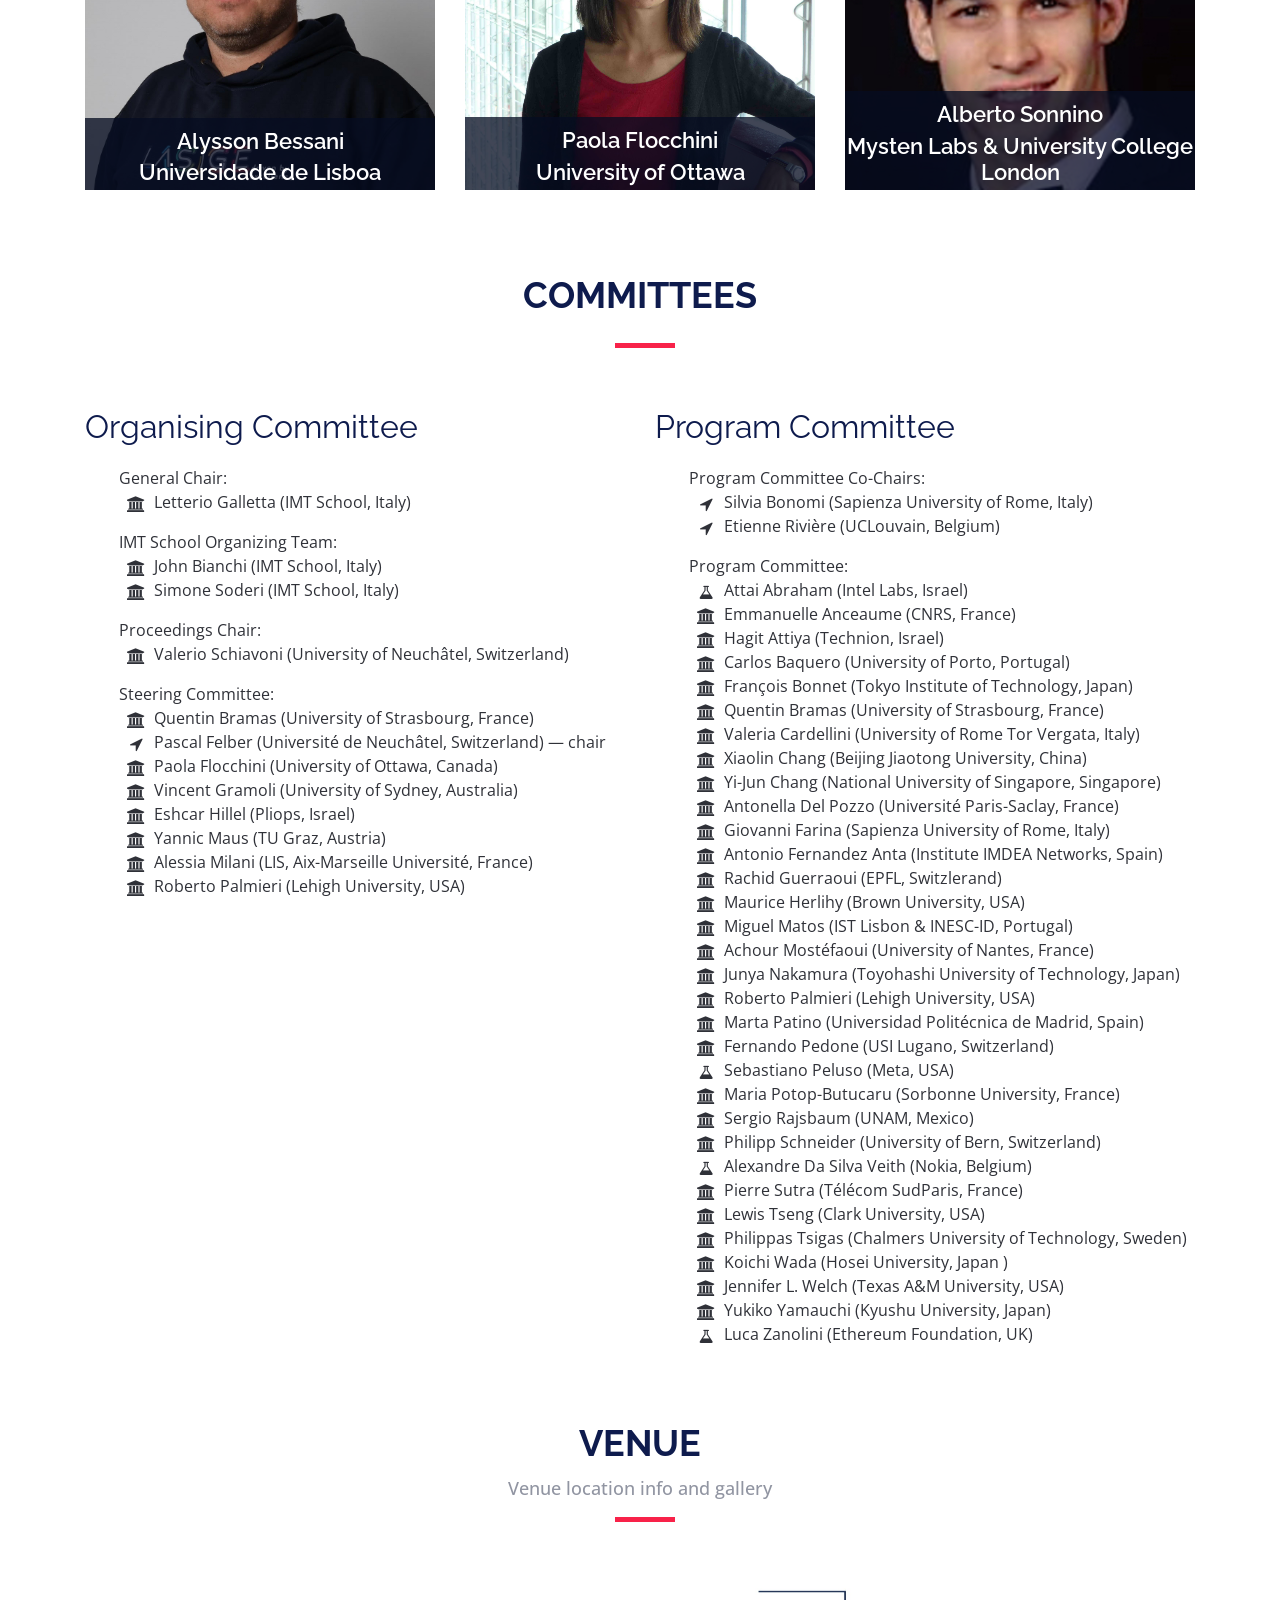
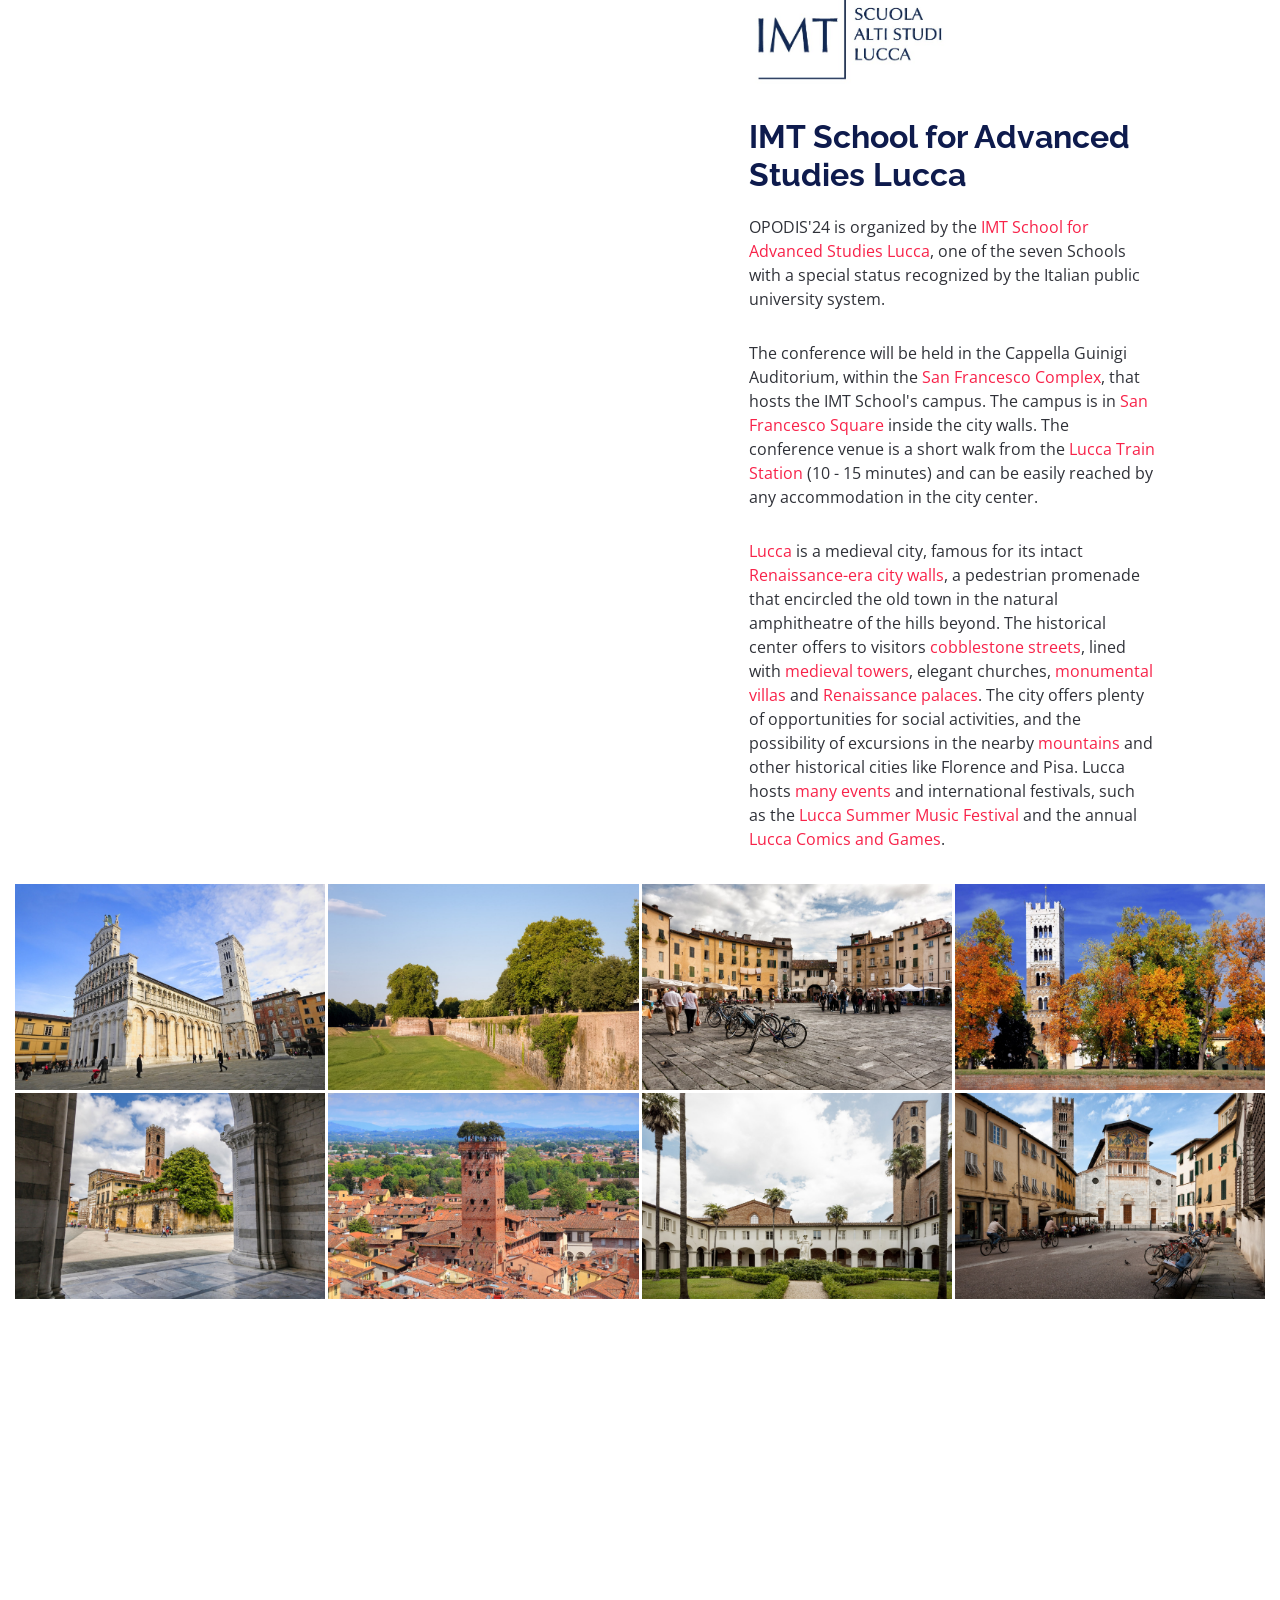
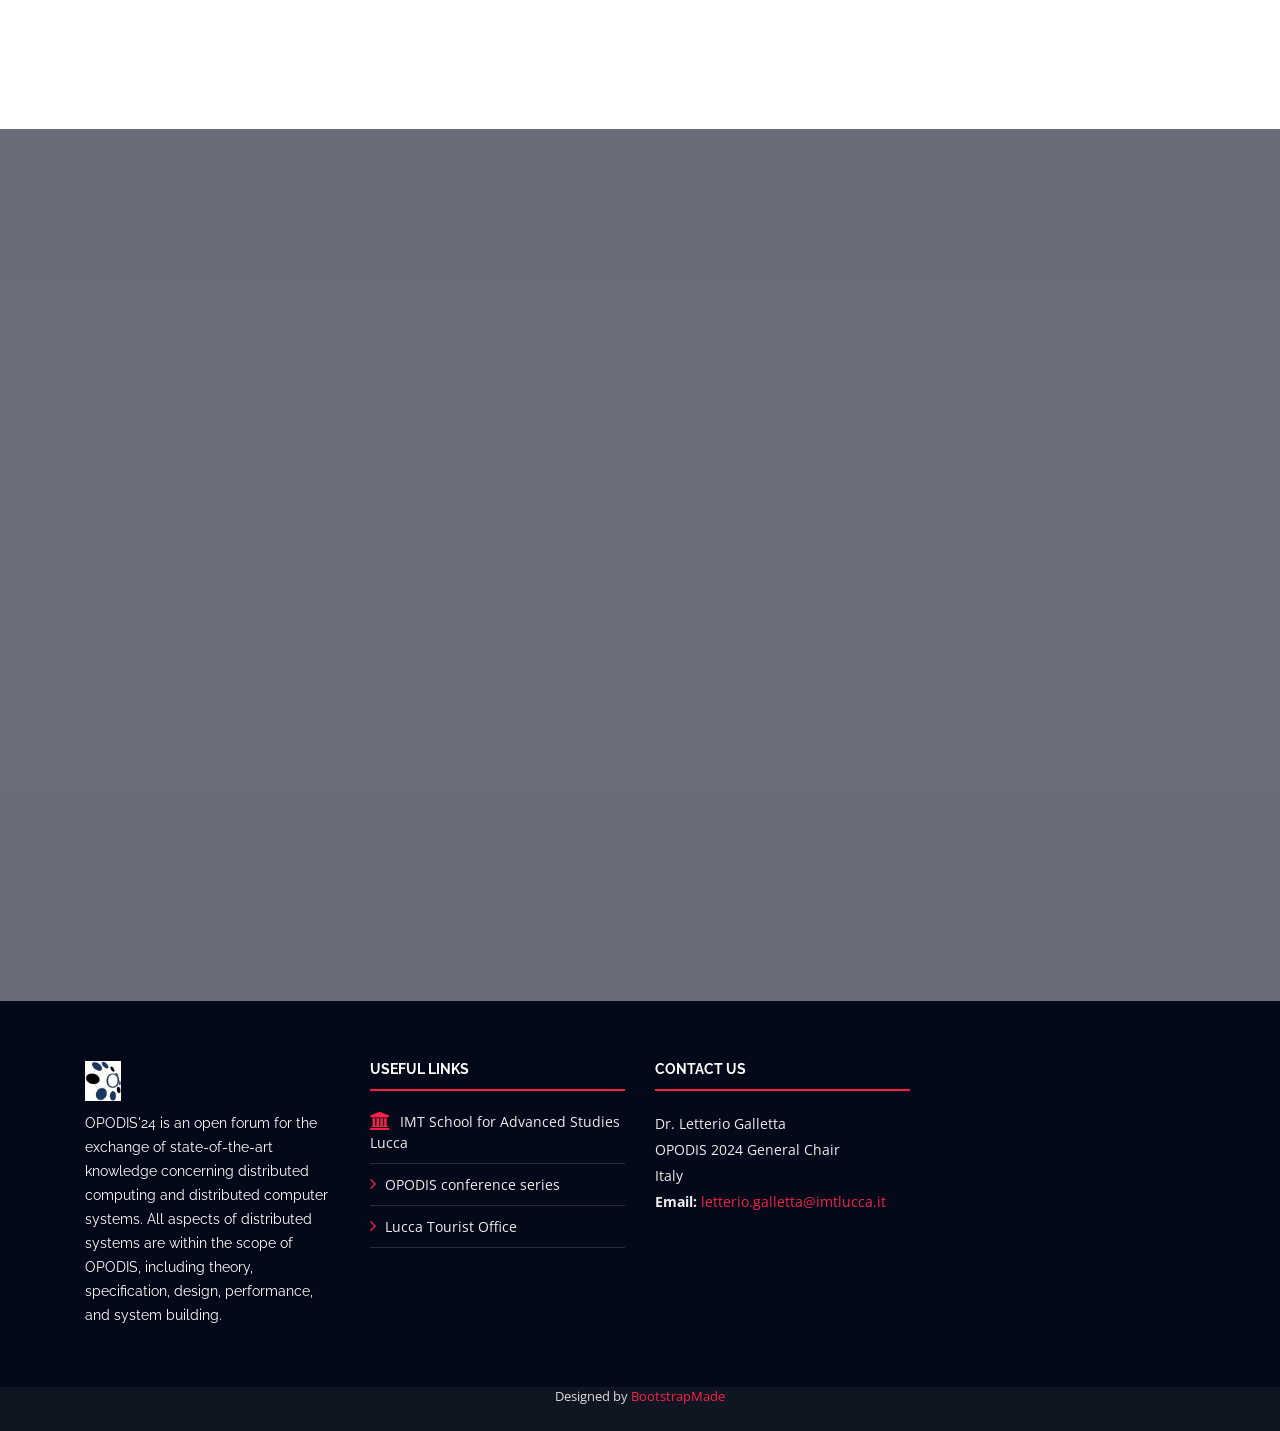
==== commit 085cb3b1: "added new info" ====
--- a/index.html
+++ b/index.html
@@ -53,13 +53,14 @@
         <ul class="nav-menu">
           <li class="menu-active"><a href="#intro">Home</a></li>
            <!--li><a href="index.html#about">About</a></li-->
-          <li><a href="#speakers">Keynotes</a></li> 
+          <!-- <li><a href="#speakers">Keynotes</a></li> -->
           <li><a href="cfp.html">CFP</a></li>
           <li><a href="cfp.html#dates">Dates</a></li>
           <li><a href="#committees">Committees</a></li>
-          <li><a href="accepted-papers.html">Papers</a></li>
-          <!-- <li><a href="#schedule">Program</a></li>  -->
+          <!-- <li><a href="accepted-papers.html">Papers</a></li>
+          <li><a href="#schedule">Program</a></li> -->
           <li><a href="#venue">Venue</a></li>
+          <li><a href="program.html">Program</a></li>
           <li><a href="#travel">Travel</a></li>
           <!-- <li><a href="#hotels">Hotels</a></li> -->
           <li><a href="#subscribe">Registration</a></li>
@@ -80,8 +81,7 @@
       <p class="mb-4 pb-0">11-13 December 2024, Lucca, Italy</p>
       <!-- <p><strong>News: </strong>3 keynotes, 25 presentations, one industry presentation.</p> -->
       <a href="#about" class="about-btn scrollto">About OPODIS 2024</a>
-      <!-- <a href="accepted-papers.html" class="about-btn scrollto">Accepted papers</a> -->
-      <a href="#subscribe" class="about-btn scrollto">Registration</a>
+      <a href="cfp.html" class="about-btn scrollto">Call for Papers</a>
     </div>
   </section>
 
@@ -213,14 +213,14 @@
             <ul class="fa-ul">
               <li>Steering Committee:</li>
               <li><ul class="fa-ul">
-                <li><span class="fa-li"><i class="fa fa-university"></i></span>Hagit Attiya (Technion, Israel)</li>
-                <li><span class="fa-li"><i class="fa fa-university"></i></span>Alysson Bessani (Universidade de Lisboa, Portugal)</li>
                   <li><span class="fa-li"><i class="fa fa-university"></i></span>Quentin Bramas (University of Strasbourg, France)</li>
-                  <li><span class="fa-li"><i class="fa fa-location-arrow"></i></span>Pascal Felber (Université de Neuchâtel, Switzerland) &mdash; chair</li>
+                                    <li><span class="fa-li"><i class="fa fa-location-arrow"></i></span>Pascal Felber (Université de Neuchâtel, Switzerland) &mdash; chair</li>
+                  <li><span class="fa-li"><i class="fa fa-university"></i></span>Paola Flocchini (University of Ottawa, Canada)</li>
+                  <li><span class="fa-li"><i class="fa fa-university"></i></span>Vincent Gramoli (University of Sydney, Australia)</li>
                   <li><span class="fa-li"><i class="fa fa-university"></i></span>Eshcar Hillel (Pliops, Israel)</li>
                   <li><span class="fa-li"><i class="fa fa-university"></i></span>Yannic Maus (TU Graz, Austria)</li>
+                  <li><span class="fa-li"><i class="fa fa-university"></i></span>Alessia Milani (LIS, Aix-Marseille Université, France)</li>
                   <li><span class="fa-li"><i class="fa fa-university"></i></span>Roberto Palmieri (Lehigh University, USA)</li>
-                  <li><span class="fa-li"><i class="fa fa-university"></i></span>Yukiko Yamauchi	(Kyushu University, Japan)</li>
               </ul></li>
             </ul>
 
@@ -610,7 +610,7 @@
         </div>
         <div class="section-header firstRedLine"></div>
         <div class="section-header">
-          <p style="text-align: left;">Attendees requiring an invitation letter may request one <strong>after</strong> completing their registration by conctacting the <a href="mailto:letterio.galletta@imtlucca.it">organizers.</a></p>
+          <p style="text-align: left;">Attendees requiring an invitation letter may request one <strong>after</strong> completing their registration by conctacting the <a href="mailto:eventi@imtlucca.it">organizers.</a></p>
           <p style="text-align: left">To keep registration fees affordable, refunds will not be provided in the case of cancellation. However, participants may transfer their registration to another individual at no additional cost.</p>  
         </div>
       </div>
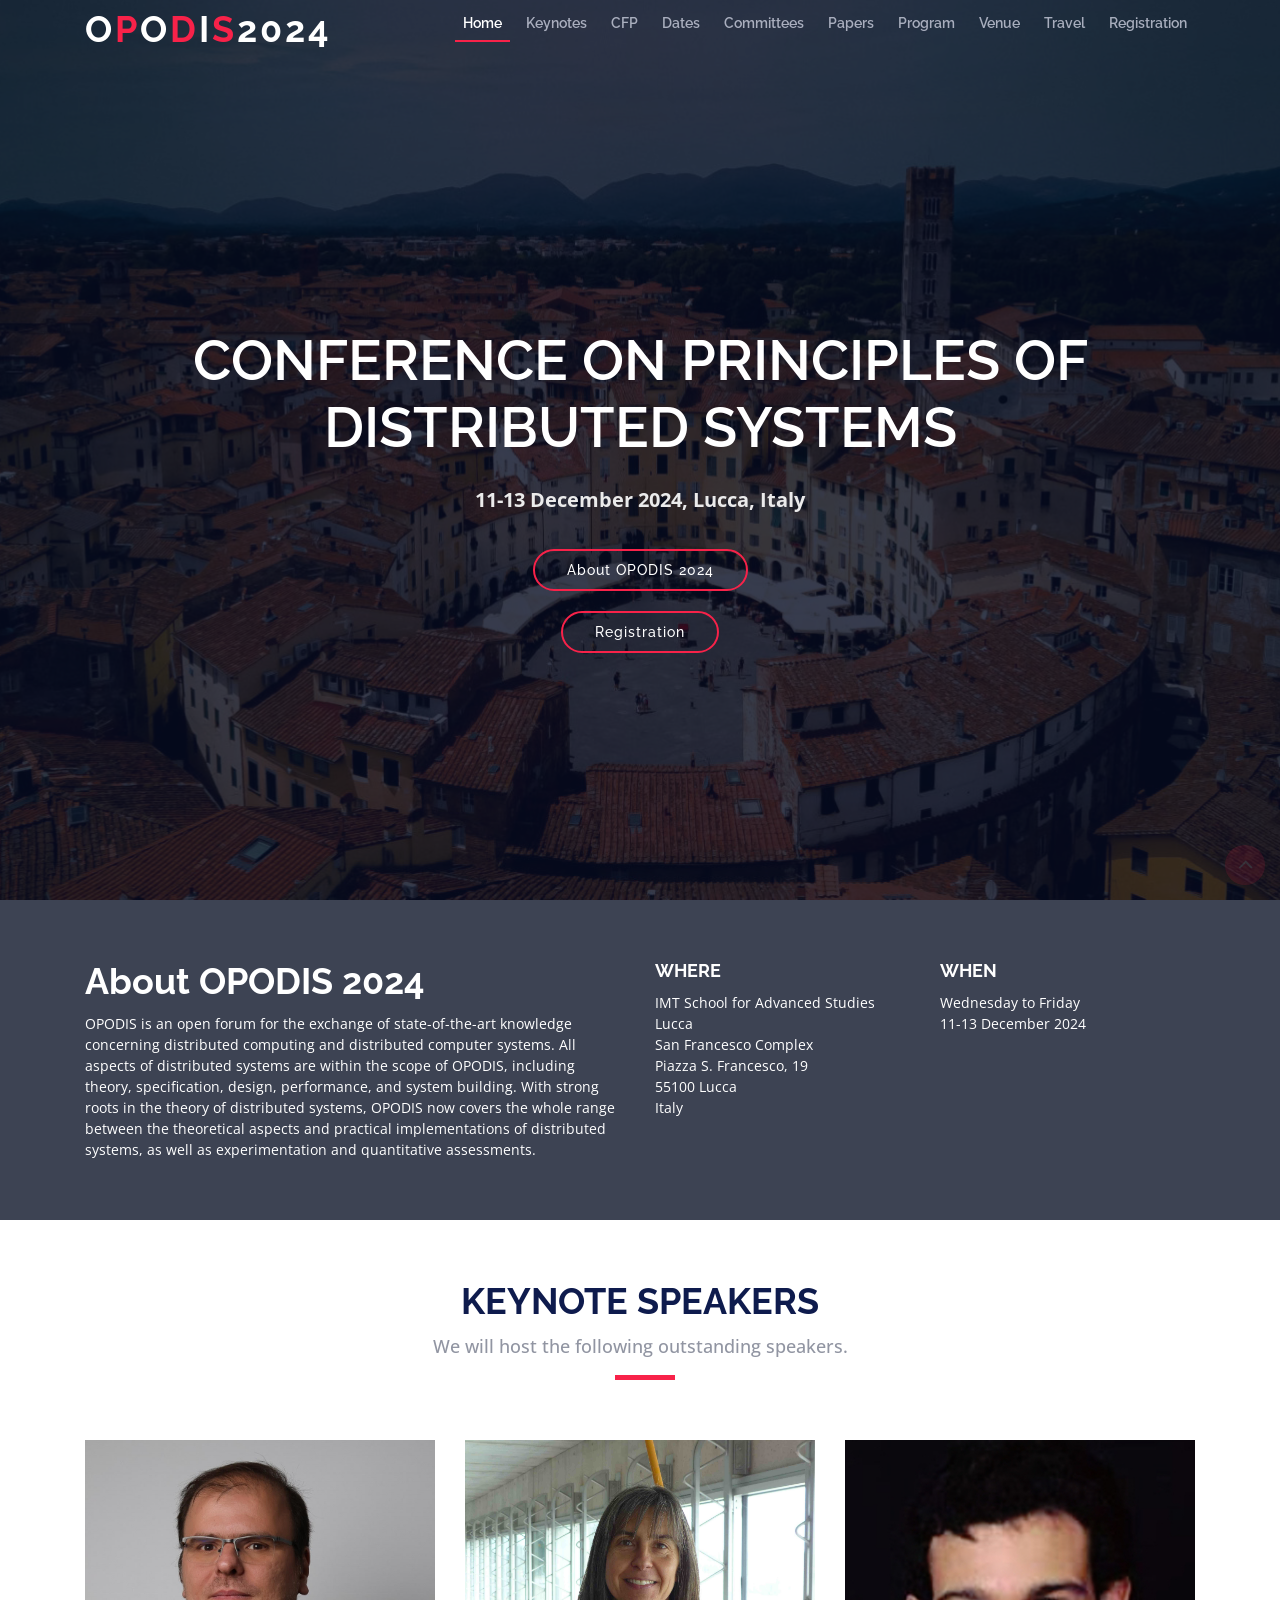
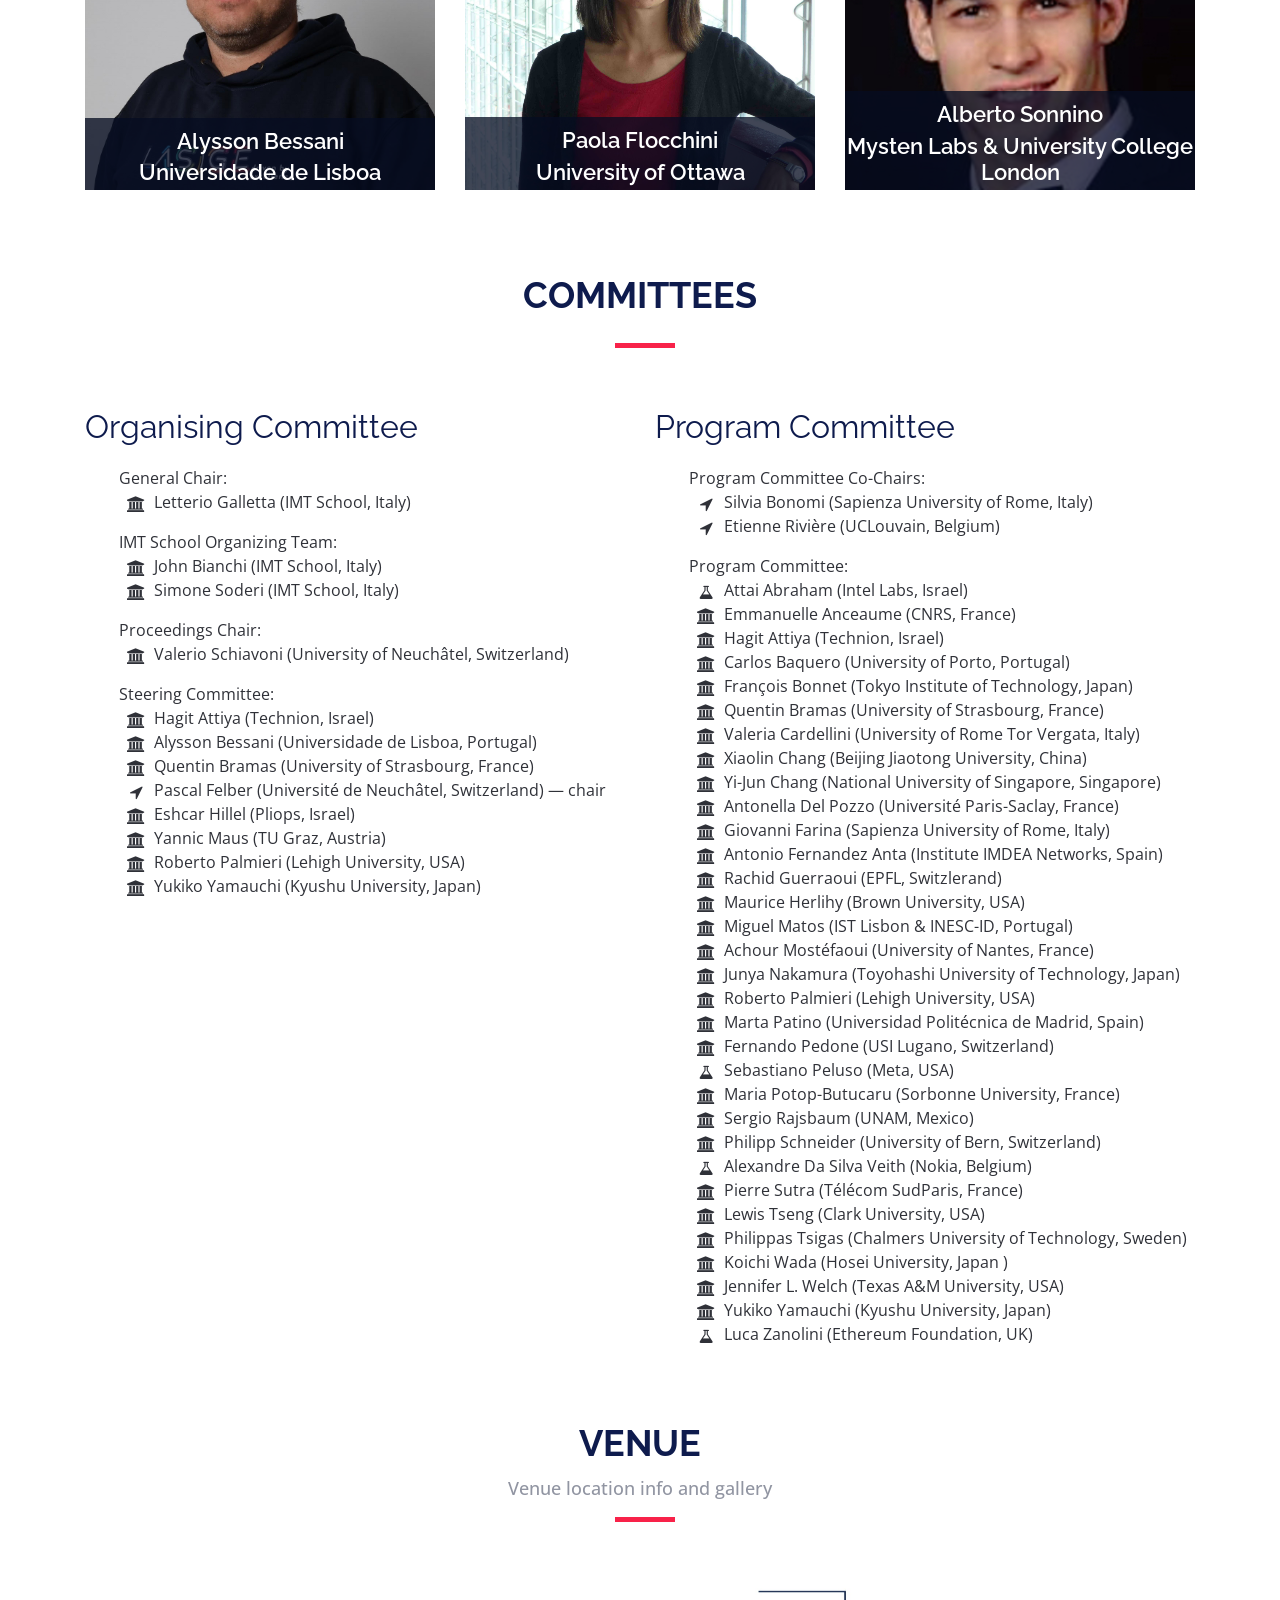
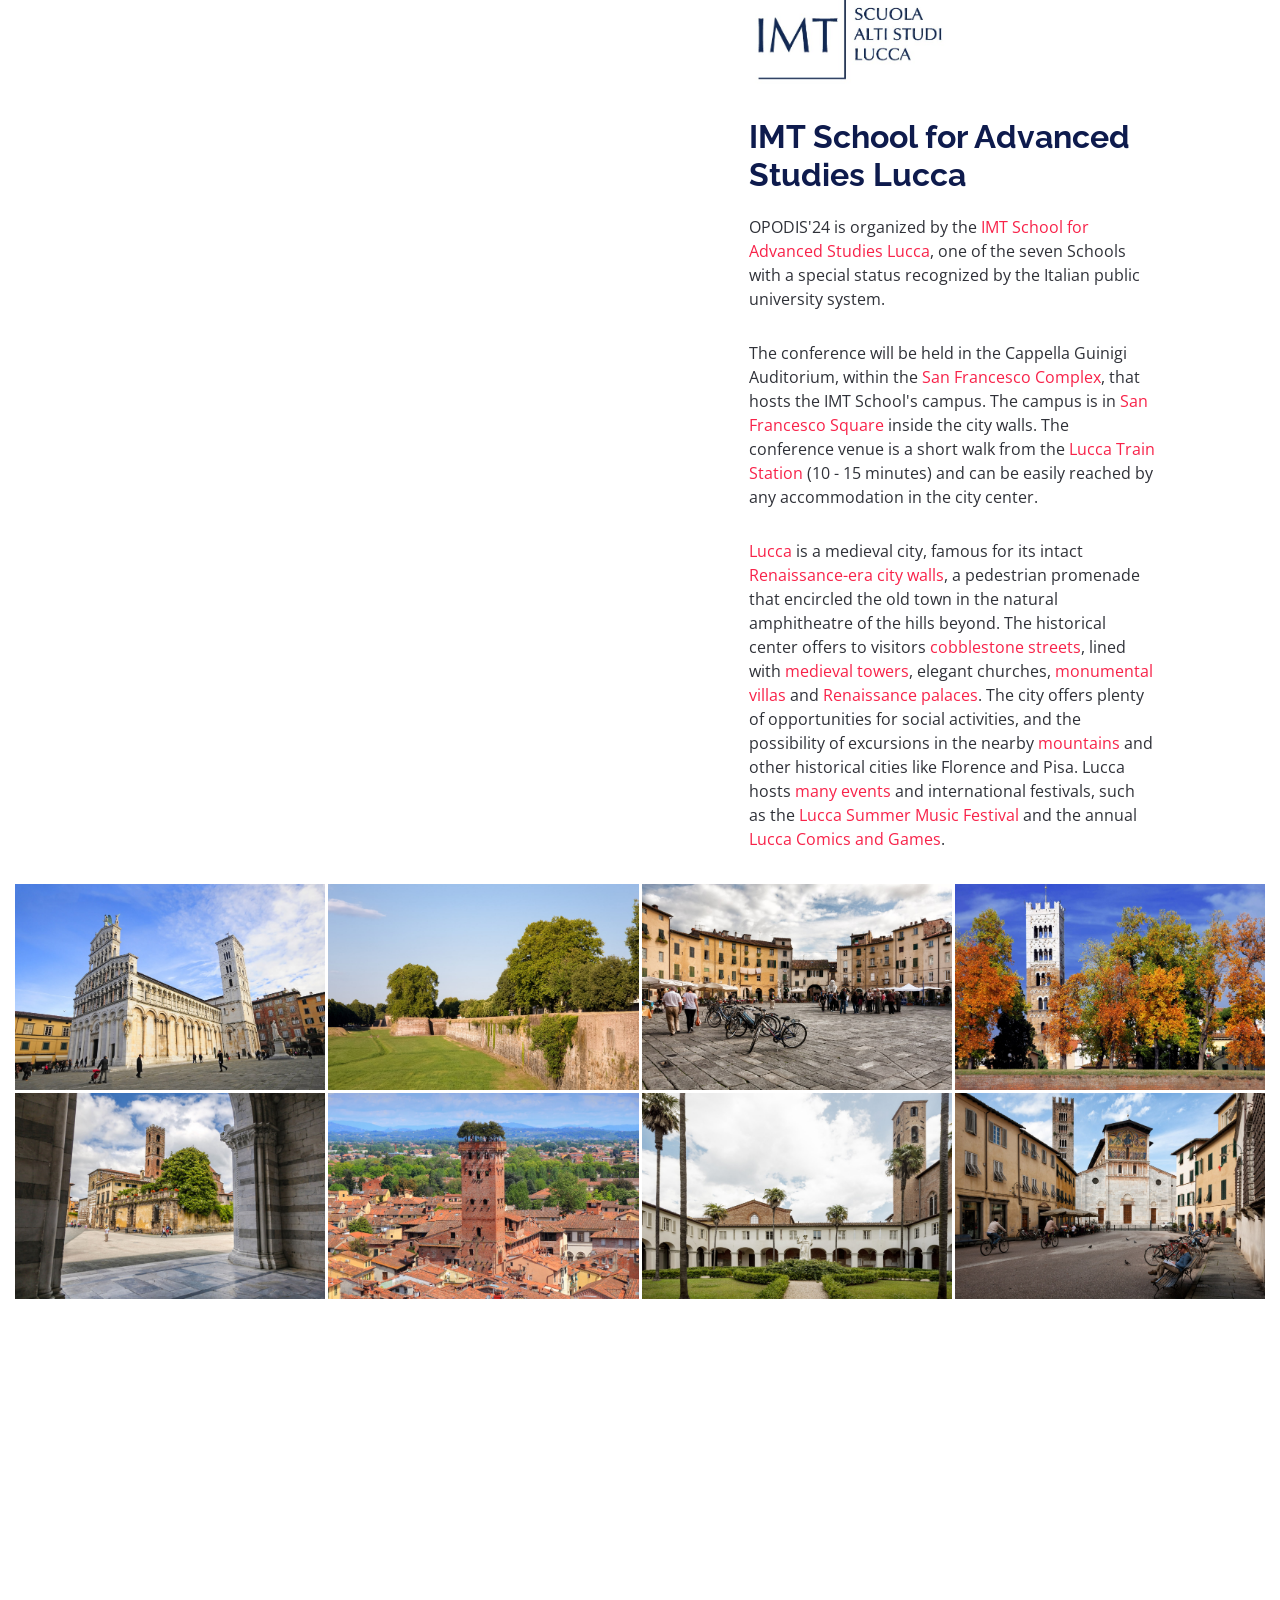
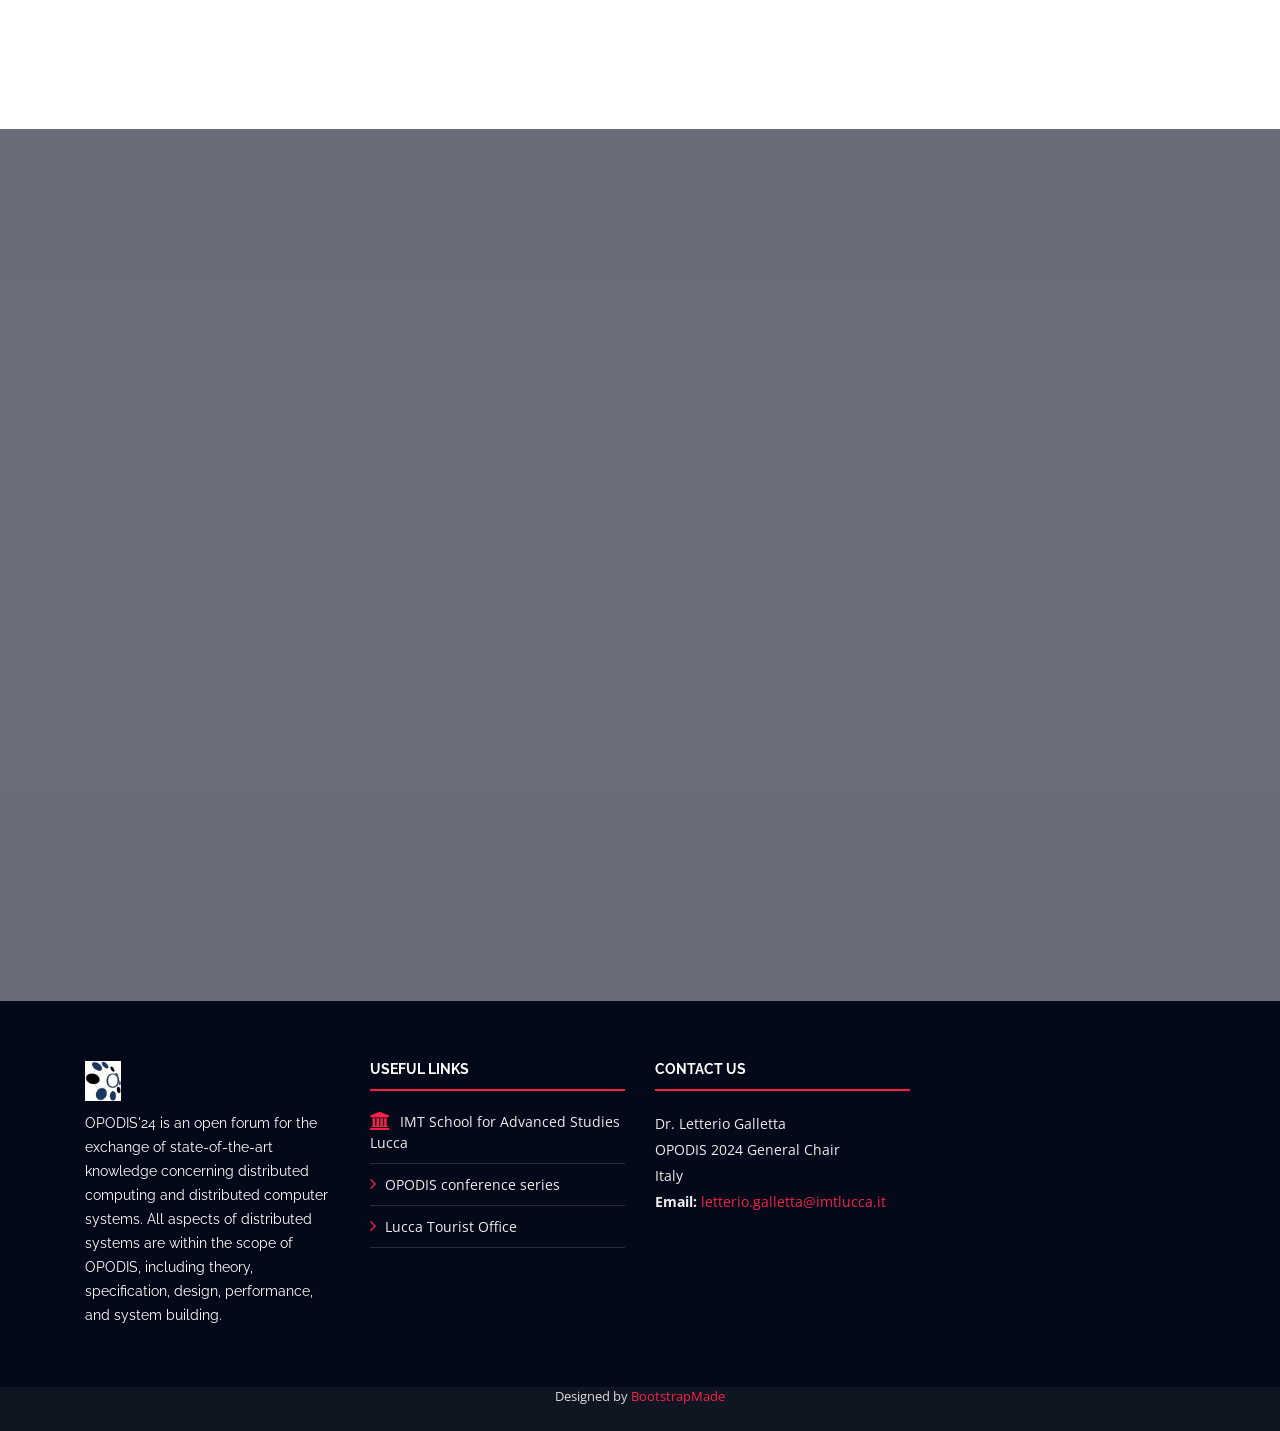
==== commit fccd9a41: "Add link to program" ====
--- a/index.html
+++ b/index.html
@@ -53,14 +53,13 @@
         <ul class="nav-menu">
           <li class="menu-active"><a href="#intro">Home</a></li>
            <!--li><a href="index.html#about">About</a></li-->
-          <!-- <li><a href="#speakers">Keynotes</a></li> -->
+          <li><a href="#speakers">Keynotes</a></li> 
           <li><a href="cfp.html">CFP</a></li>
           <li><a href="cfp.html#dates">Dates</a></li>
           <li><a href="#committees">Committees</a></li>
-          <!-- <li><a href="accepted-papers.html">Papers</a></li>
-          <li><a href="#schedule">Program</a></li> -->
+          <li><a href="accepted-papers.html">Papers</a></li>
+          <li><a href="program.html">Program</a></li>  
           <li><a href="#venue">Venue</a></li>
-          <li><a href="program.html">Program</a></li>
           <li><a href="#travel">Travel</a></li>
           <!-- <li><a href="#hotels">Hotels</a></li> -->
           <li><a href="#subscribe">Registration</a></li>
@@ -81,7 +80,8 @@
       <p class="mb-4 pb-0">11-13 December 2024, Lucca, Italy</p>
       <!-- <p><strong>News: </strong>3 keynotes, 25 presentations, one industry presentation.</p> -->
       <a href="#about" class="about-btn scrollto">About OPODIS 2024</a>
-      <a href="cfp.html" class="about-btn scrollto">Call for Papers</a>
+      <!-- <a href="accepted-papers.html" class="about-btn scrollto">Accepted papers</a> -->
+      <a href="#subscribe" class="about-btn scrollto">Registration</a>
     </div>
   </section>
 
@@ -213,14 +213,14 @@
             <ul class="fa-ul">
               <li>Steering Committee:</li>
               <li><ul class="fa-ul">
+                <li><span class="fa-li"><i class="fa fa-university"></i></span>Hagit Attiya (Technion, Israel)</li>
+                <li><span class="fa-li"><i class="fa fa-university"></i></span>Alysson Bessani (Universidade de Lisboa, Portugal)</li>
                   <li><span class="fa-li"><i class="fa fa-university"></i></span>Quentin Bramas (University of Strasbourg, France)</li>
-                                    <li><span class="fa-li"><i class="fa fa-location-arrow"></i></span>Pascal Felber (Université de Neuchâtel, Switzerland) &mdash; chair</li>
-                  <li><span class="fa-li"><i class="fa fa-university"></i></span>Paola Flocchini (University of Ottawa, Canada)</li>
-                  <li><span class="fa-li"><i class="fa fa-university"></i></span>Vincent Gramoli (University of Sydney, Australia)</li>
+                  <li><span class="fa-li"><i class="fa fa-location-arrow"></i></span>Pascal Felber (Université de Neuchâtel, Switzerland) &mdash; chair</li>
                   <li><span class="fa-li"><i class="fa fa-university"></i></span>Eshcar Hillel (Pliops, Israel)</li>
                   <li><span class="fa-li"><i class="fa fa-university"></i></span>Yannic Maus (TU Graz, Austria)</li>
-                  <li><span class="fa-li"><i class="fa fa-university"></i></span>Alessia Milani (LIS, Aix-Marseille Université, France)</li>
                   <li><span class="fa-li"><i class="fa fa-university"></i></span>Roberto Palmieri (Lehigh University, USA)</li>
+                  <li><span class="fa-li"><i class="fa fa-university"></i></span>Yukiko Yamauchi	(Kyushu University, Japan)</li>
               </ul></li>
             </ul>
 
@@ -610,7 +610,7 @@
         </div>
         <div class="section-header firstRedLine"></div>
         <div class="section-header">
-          <p style="text-align: left;">Attendees requiring an invitation letter may request one <strong>after</strong> completing their registration by conctacting the <a href="mailto:eventi@imtlucca.it">organizers.</a></p>
+          <p style="text-align: left;">Attendees requiring an invitation letter may request one <strong>after</strong> completing their registration by conctacting the <a href="mailto:letterio.galletta@imtlucca.it">organizers.</a></p>
           <p style="text-align: left">To keep registration fees affordable, refunds will not be provided in the case of cancellation. However, participants may transfer their registration to another individual at no additional cost.</p>  
         </div>
       </div>
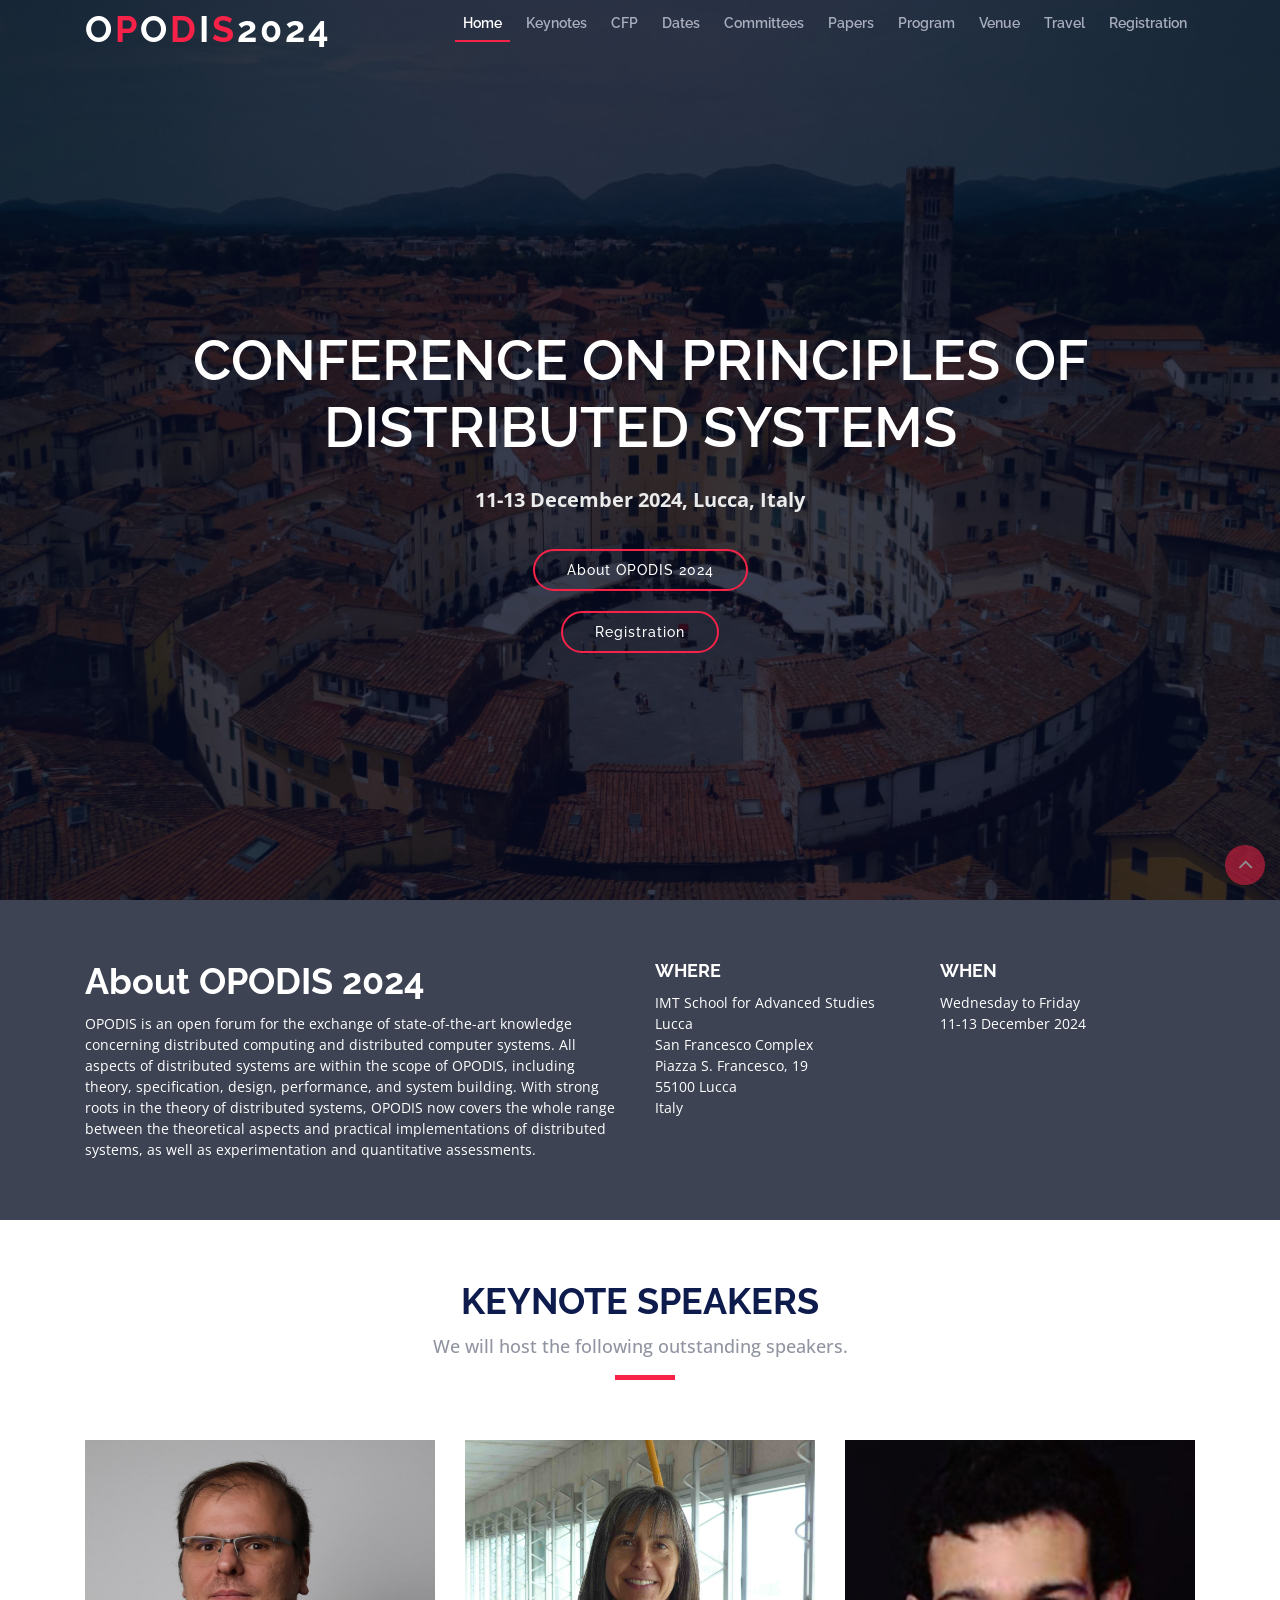
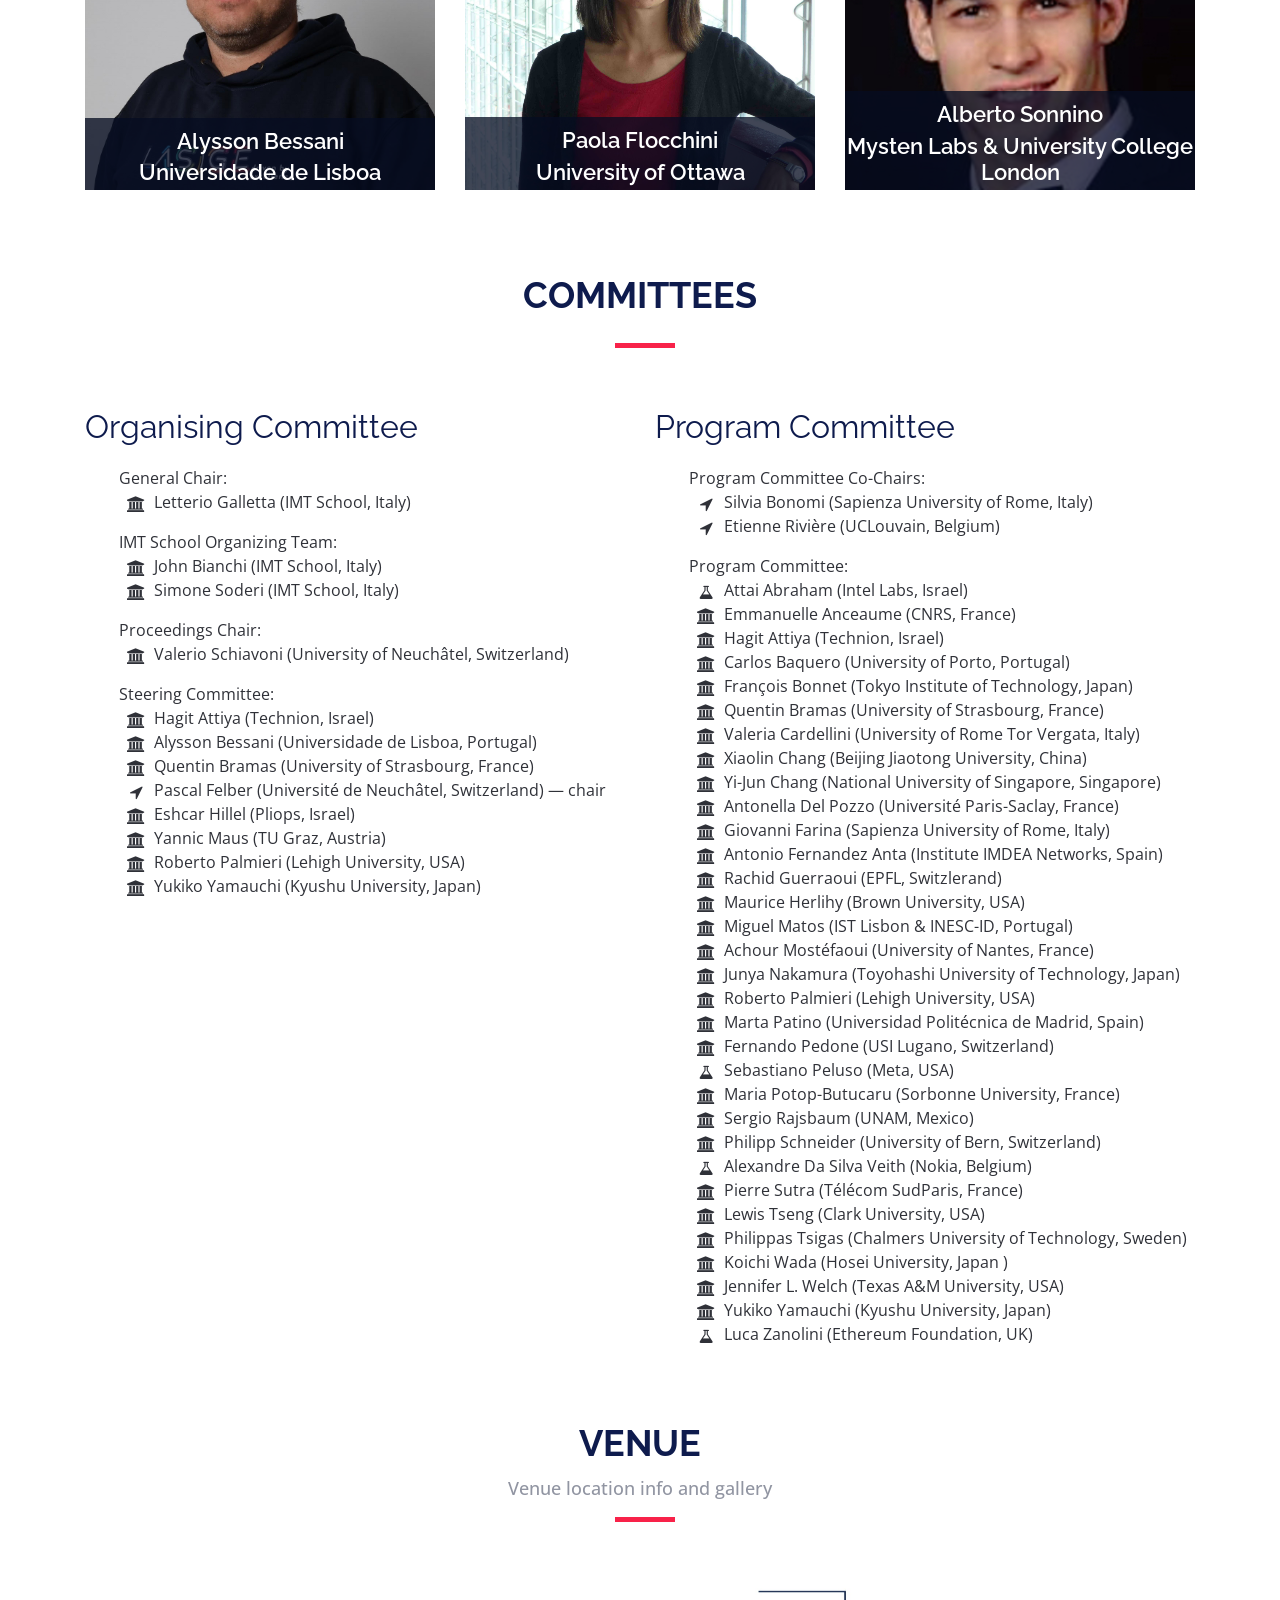
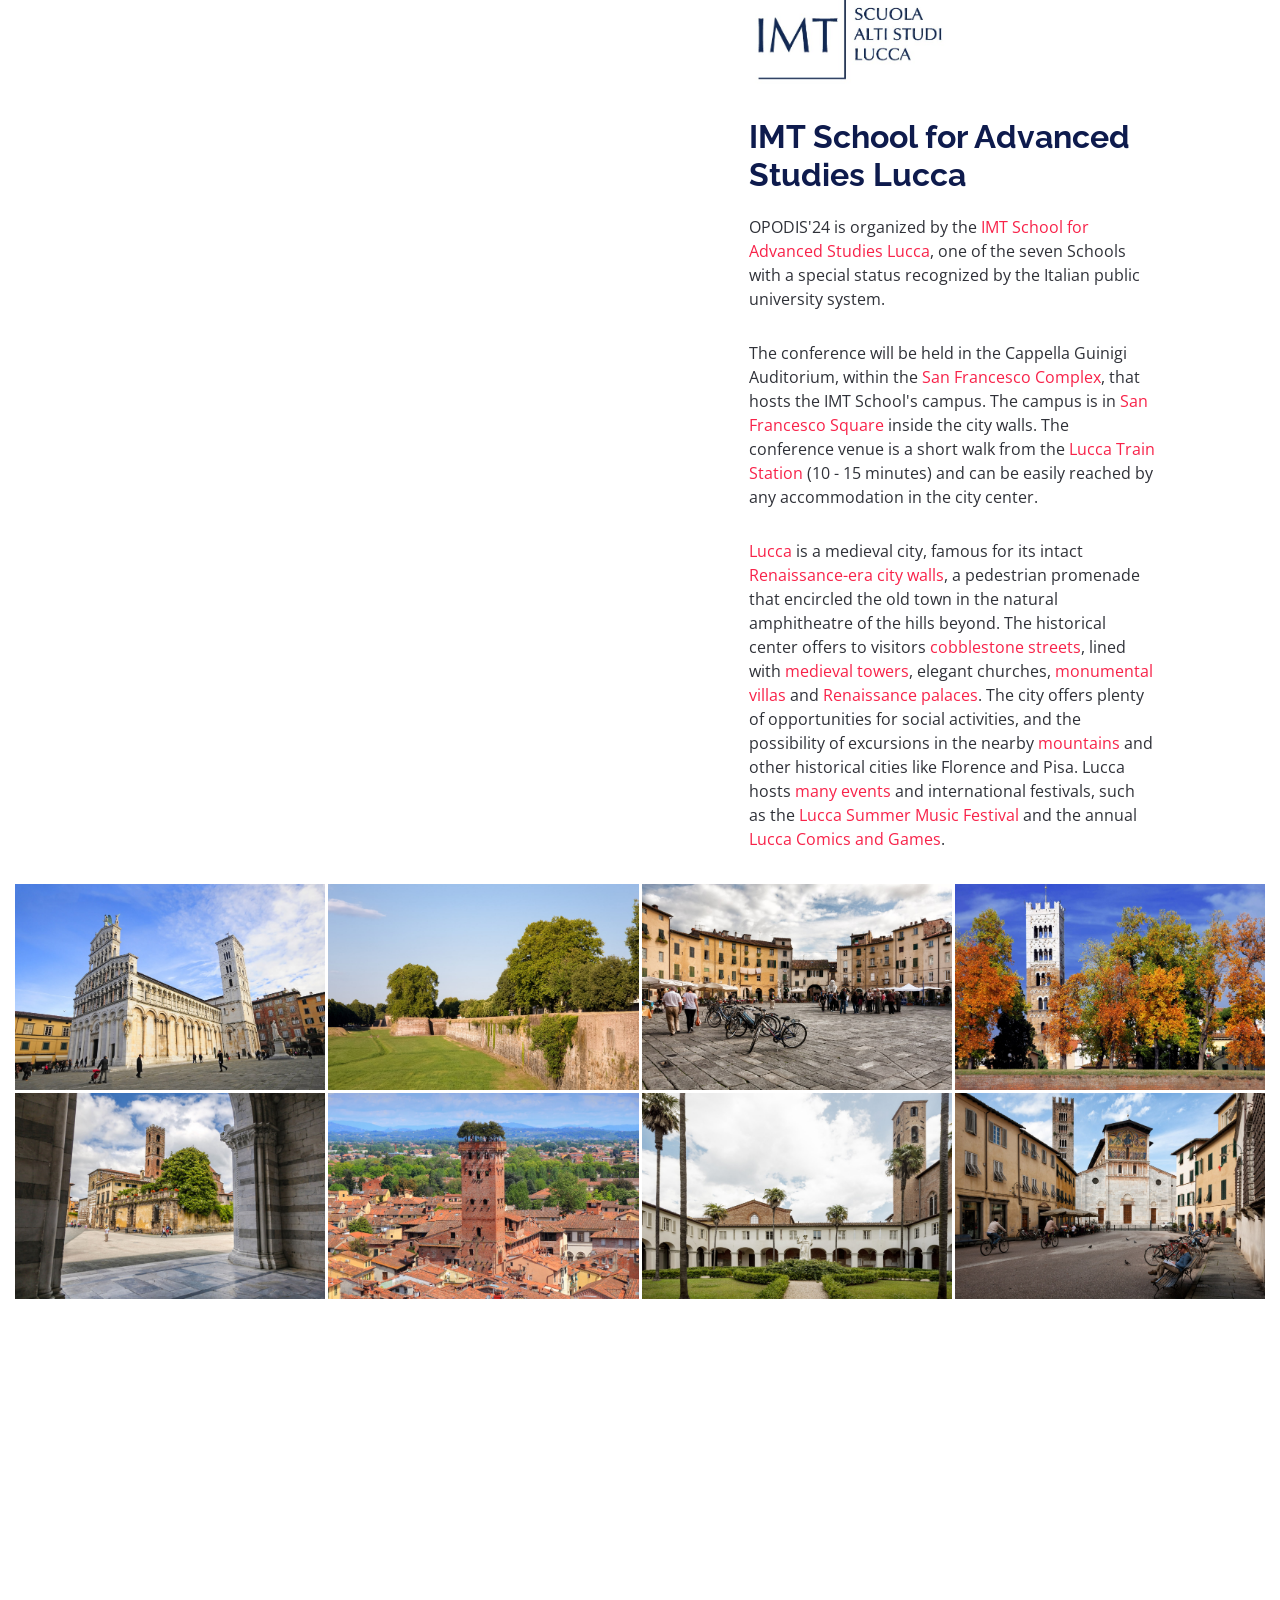
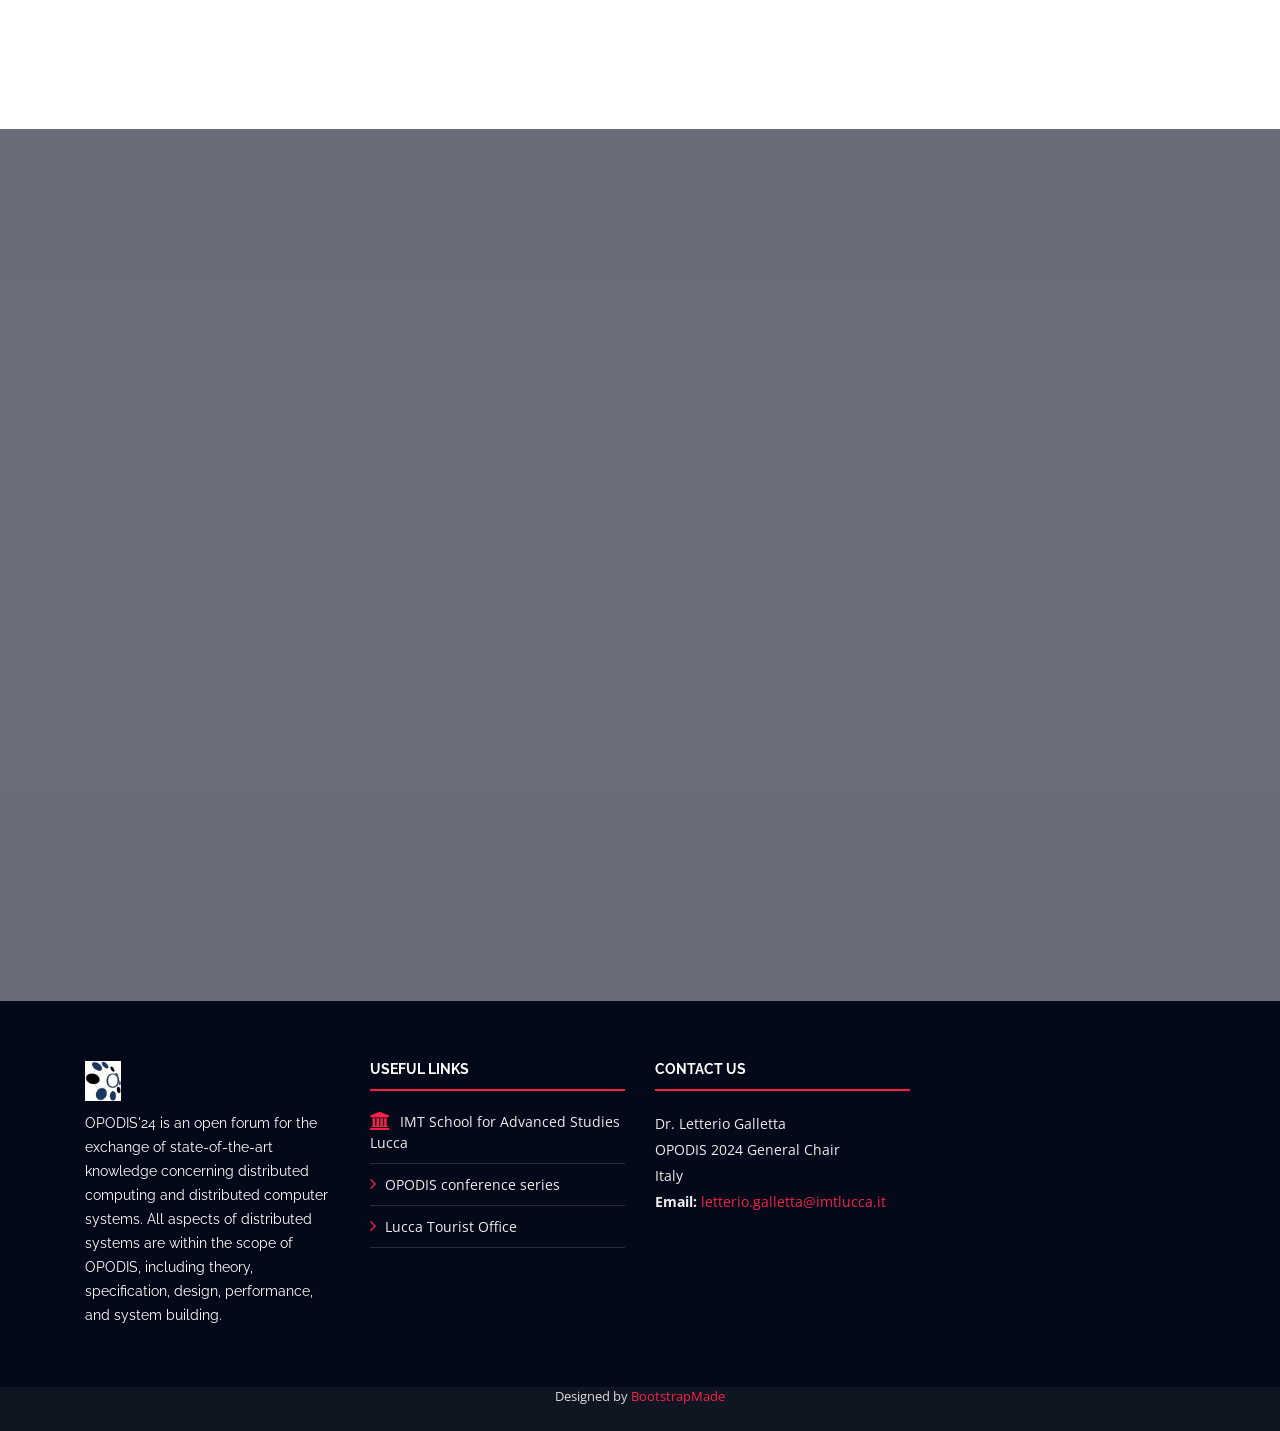
==== commit d0b284c4: "Some clean operations" ====
--- a/index.html
+++ b/index.html
@@ -506,7 +506,7 @@
       <div class="container wow fadeInUp" style="visibility: visible; animation-name: fadeInUp;">
         <div class="section-header">
           <h2>Registration</h2>
-          <p>Registration is now open. The registration platform is available <a href="https://opodis2024.myquadra.it/">here</a>.</p>
+          <p>Registration is now closed.</p>
           <!-- <div class="row">
             <div class="col">
                 <div class="card mb-5 mb-lg-0">
